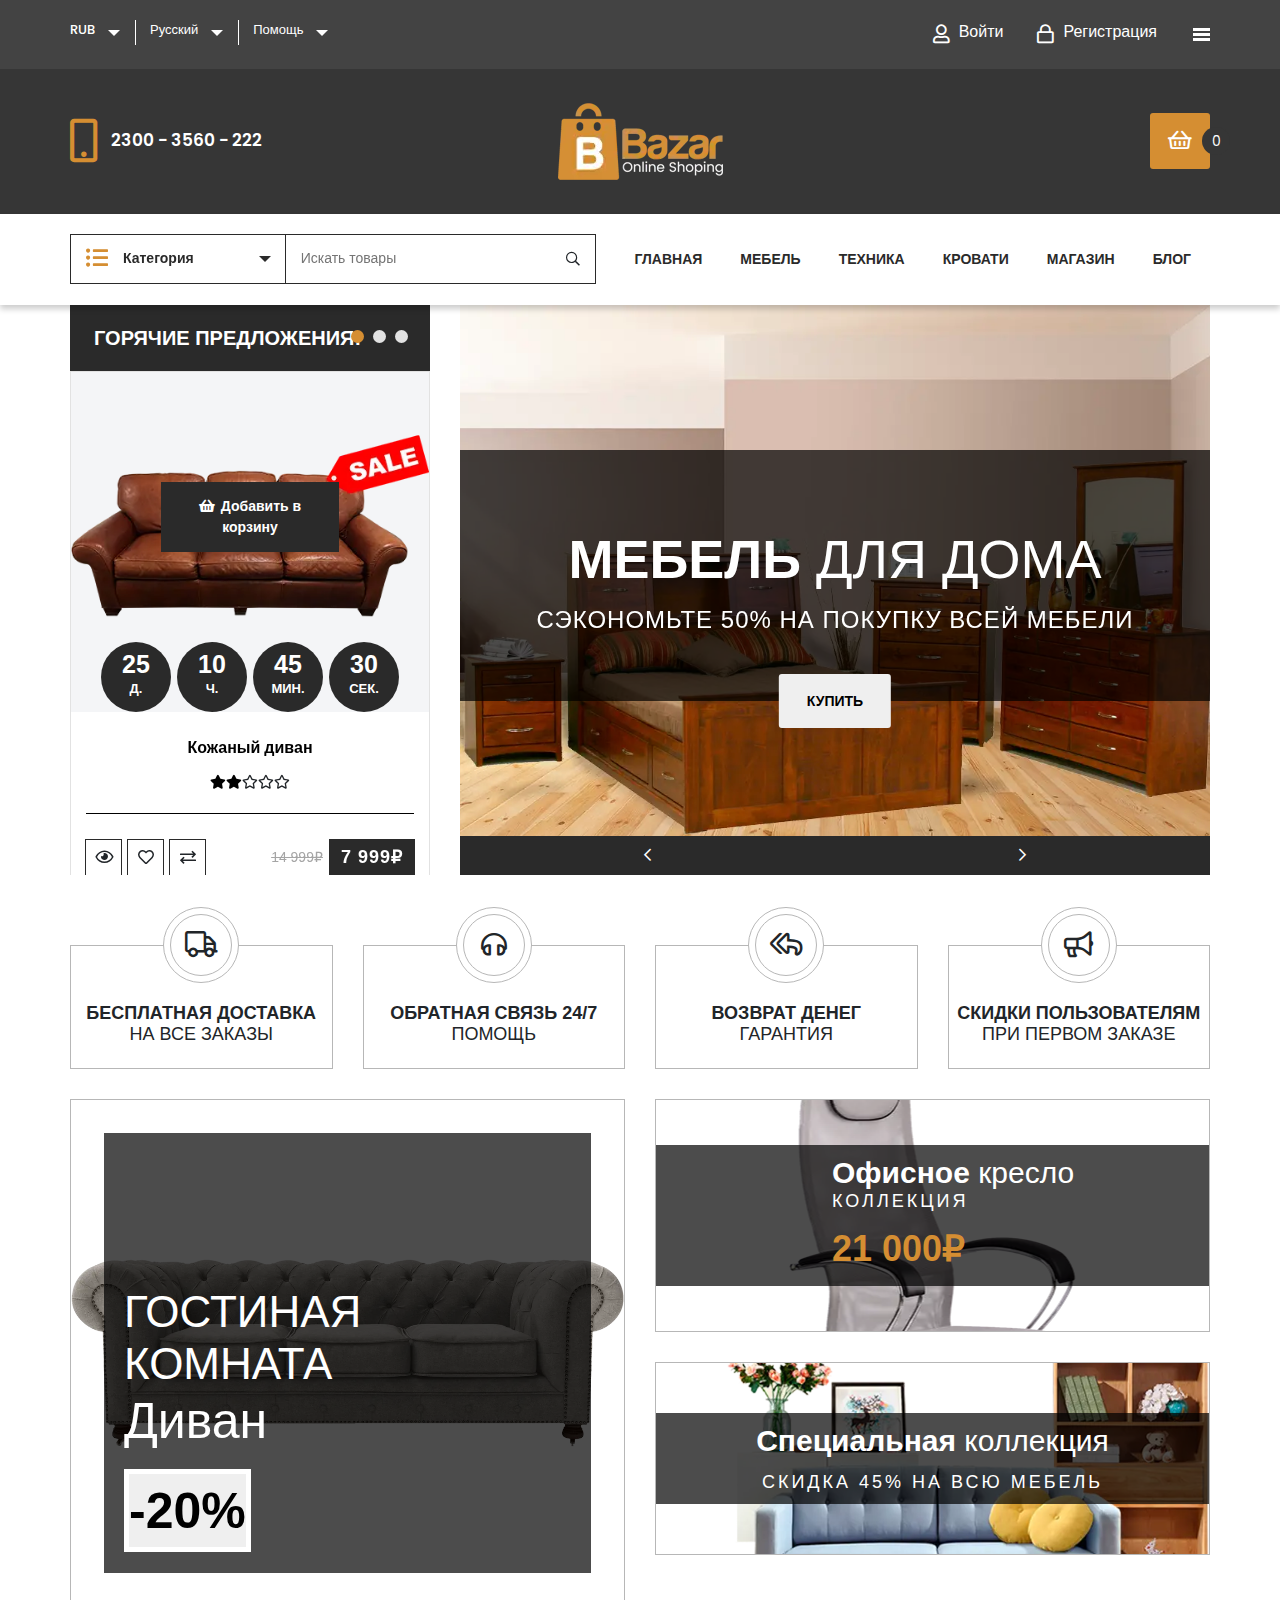
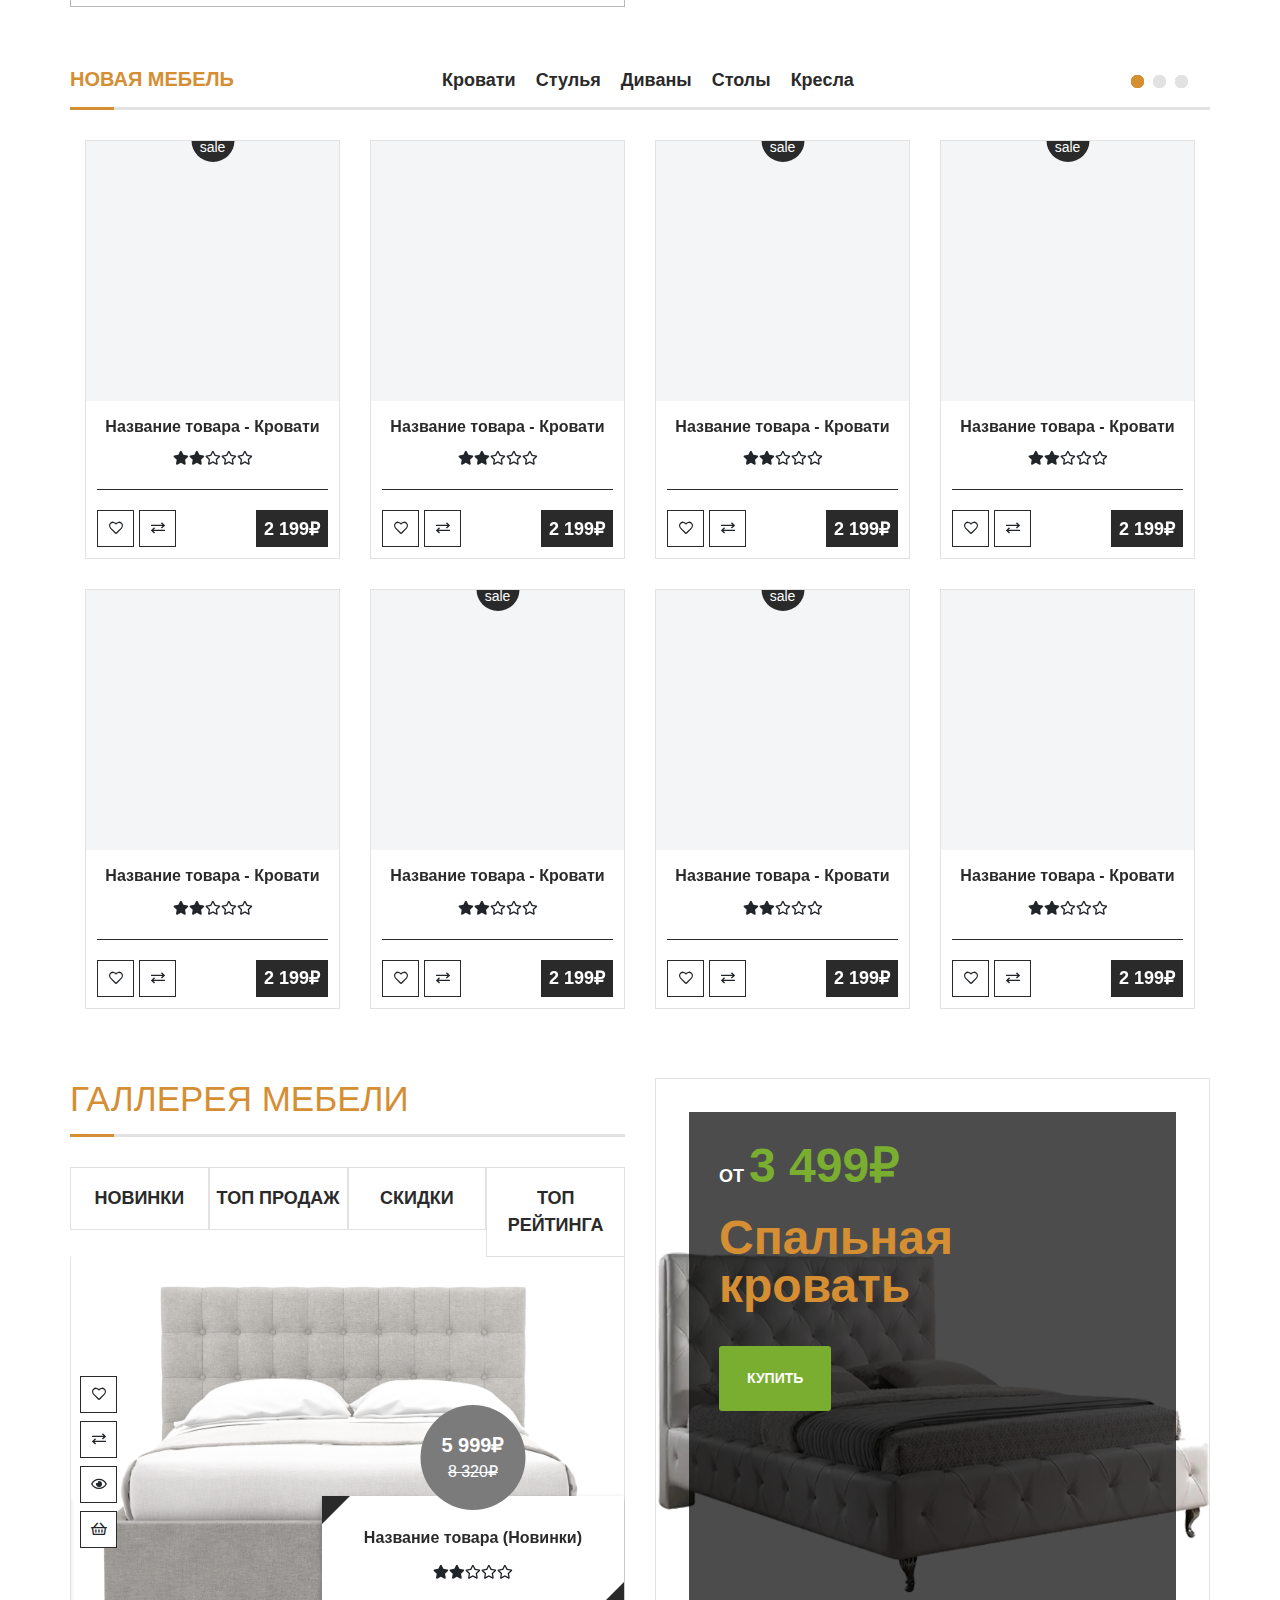
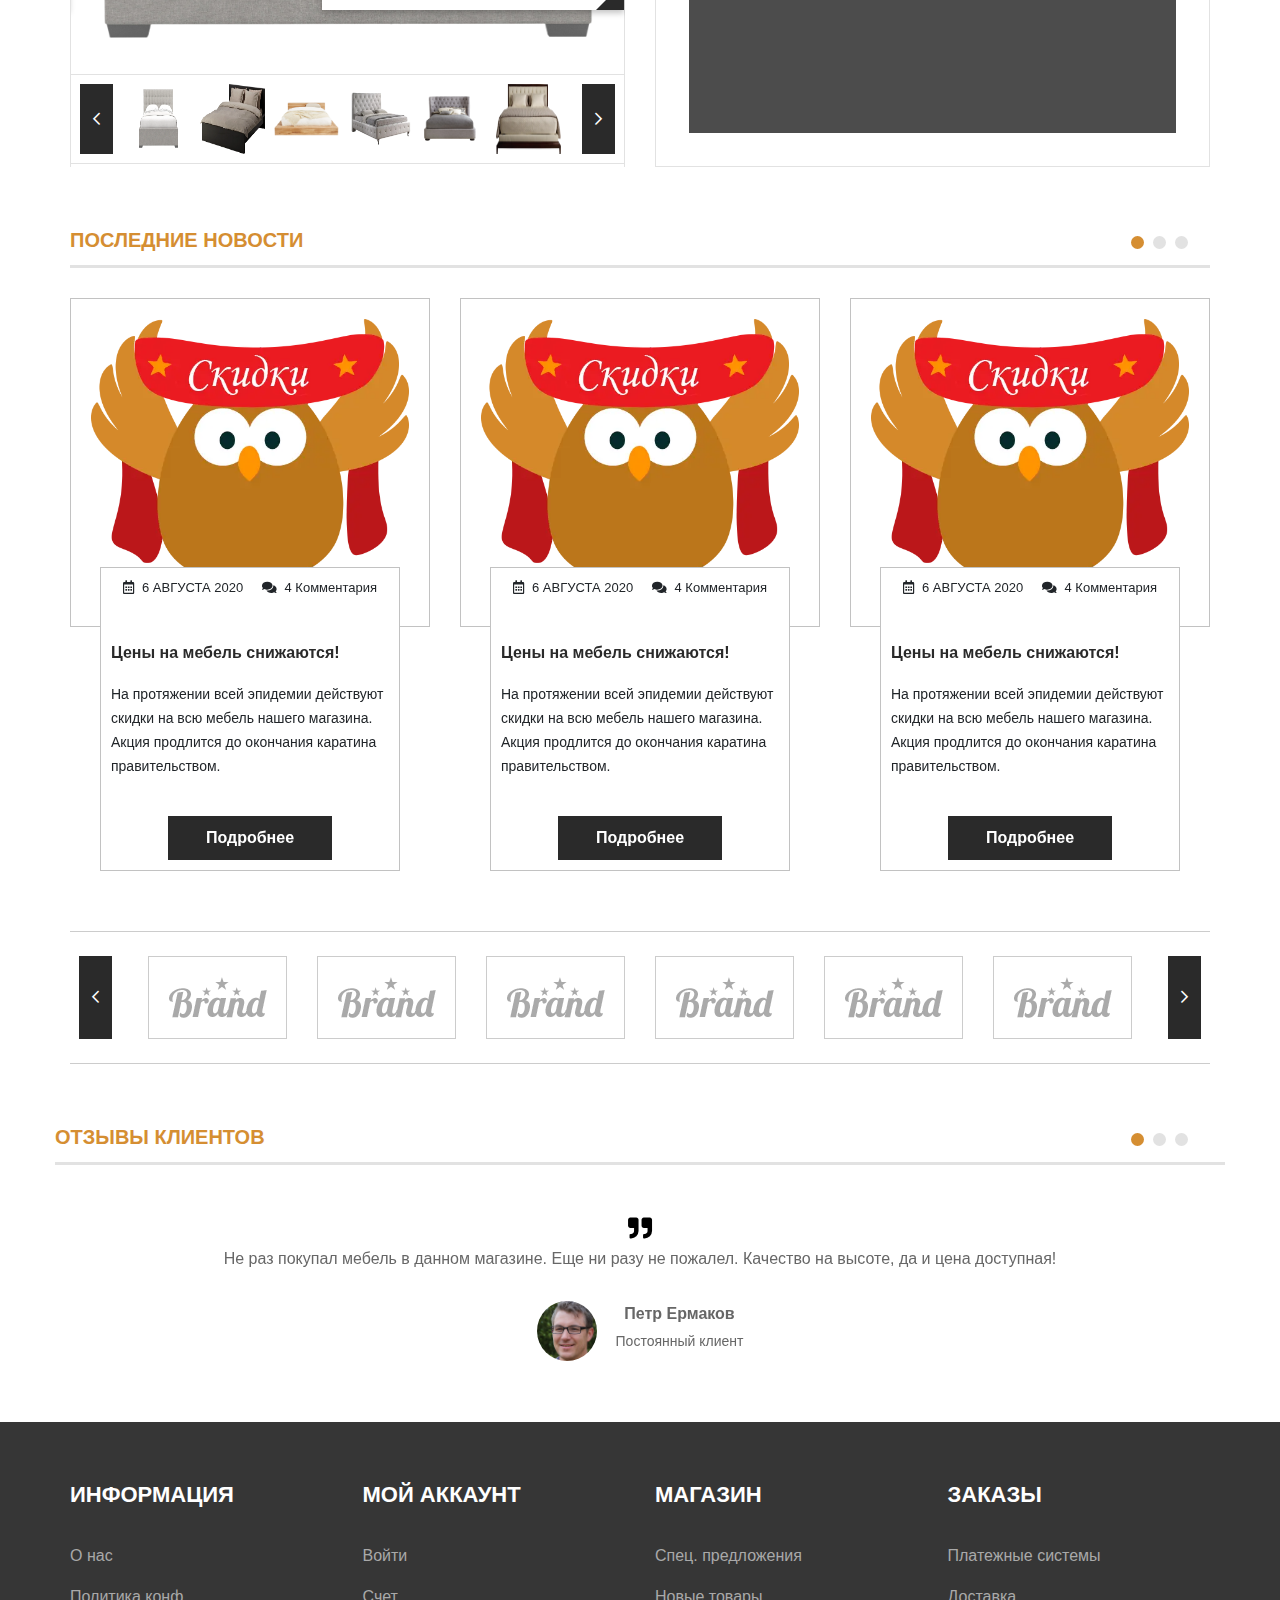
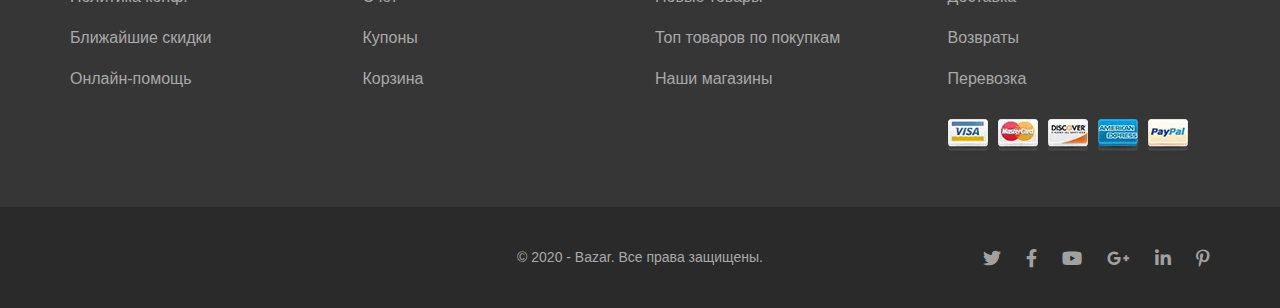
==== index.html @ 74973e61 "Add files via upload" ====
<!DOCTYPE html><html lang="en"><head>	<meta charset="UTF-8">	<meta name="viewport" content="width=device-width, initial-scale=1.0">	<link rel="stylesheet" href="css/style.min.css">	<link href="https://fonts.googleapis.com/css2?family=Poppins:ital,wght@0,300;1,400;1,600&display=swap"		rel="stylesheet">	<link rel="stylesheet" href="https://maxcdn.bootstrapcdn.com/bootstrap/4.0.0/css/bootstrap.min.css"		integrity="sha384-Gn5384xqQ1aoWXA+058RXPxPg6fy4IWvTNh0E263XmFcJlSAwiGgFAW/dAiS6JXm" crossorigin="anonymous">	<title>Bazar</title></head><body>	<header class="header">	<div class="header-top">		<div class="container">			<div class="row">				<div class="col-12 col-md-6 header-top__vidgets">					<div class="header-top__value">						<div class="select">							<div class="select__header">								<span class="select__current">RUB</span>								<span class="select__icon"></span>							</div>							<div class="select__body">								<div class="select__item">RUB</div>								<div class="select__item">USD</div>								<div class="select__item">EUR</div>							</div>						</div>					</div>					<div class="header-top__lang">						<div class="select">							<div class="select__header">								<span class="select__current">Русский</span>								<span class="select__icon"></span>							</div>							<div class="select__body">								<div class="select__item">Русский</div>								<div class="select__item">English</div>							</div>						</div>					</div>					<div class="header-top__help">						<div class="select">							<div class="select__header">								<span class="select__current">Помощь</span>								<span class="select__icon"></span>							</div>							<div class="select__body">								<div class="select__item">Help</div>								<div class="select__item">FAQ</div>							</div>						</div>					</div>				</div>				<div class="col-12 col-md-6 header-top__user">					<div class="header-top__login"><span></span>						<p>Войти</p>					</div>					<div class="header-top__register"><span></span>						<p>Регистрация</p>					</div>					<div class="header-top__burger">						<span></span>					</div>				</div>			</div>		</div>	</div>	<div class="header-main-info">		<div class="container">			<div class="row">				<div class="col-8 col-sm-4 order-2 order-sm-1 header-main-info__phone">					<div class="header-main-info__phone-item">						<span></span>						<p>2300 - 3560 - 222</p>					</div>				</div>				<div class="col-12 col-sm-4 order-1 order-sm-2 header-main-info__logo">					<div class="header-main-info__logo-item">						<a href=""><picture><source srcset="img/logo.webp" type="image/webp"><img src="img/logo.png" alt=""></picture></a>					</div>				</div>				<div class="col-4 col-sm-4 order-3 order-sm-3 header-main-info__purchase">					<div class="header-main-info__purchase-item">						<p></p>					</div>				</div>			</div>		</div>	</div>	<div class="header-menu">		<div class="container">			<div class="row">				<div class="col-12 col-sm-6 header-menu__category">					<div class="header-menu__select select">						<div class="select__header">							<span class="select__icon"></span>							<p class="select__current">Категория</p>						</div>						<div class="select__body">							<div class="select__item">Одежда</div>							<div class="select__item">Мебель</div>							<div class="select__item">Техника</div>						</div>					</div>					<div class="search">						<input type="search" name="search" placeholder="Искать товары">						<span></span>					</div>				</div>				<div class="col-12 col-sm-6 header-menu__navbar">					<nav>						<ul>							<li><a href="index.html">Главная</a></li>							<li><a href="#">Мебель</a></li>							<li><a href="#">Техника</a></li>							<li><a href="#">Кровати</a></li>							<li><a href="shop.html">Магазин</a></li>							<li><a href="#">Блог</a></li>						</ul>					</nav>					<div class="burger">						<span></span>					</div>				</div>			</div>		</div>	</div></header>	<section class="sales">		<div class="container">			<div class="row">				<div class="col-12 col-md-4 sales__deal">					<div class="sales__deal-content content">						<div class="content__title">							<p>Горячие предложения!</p>						</div>						<div class="sliders">							<div class="slider__item">								<div class="content__intro">									<div class="content__intro-top">										<div class="content__intro-item">											<picture><source srcset="img/sofa.webp" type="image/webp"><img src="img/sofa.png" alt=""></picture>											<button><span></span>Добавить в корзину</button>										</div>										<div class="content__intro-time time">											<div class="time__item">												<p>25</p>												<p>д.</p>											</div>											<div class="time__item">												<p>10</p>												<p>ч.</p>											</div>											<div class="time__item">												<p>45</p>												<p>мин.</p>											</div>											<div class="time__item">												<p>30</p>												<p>сек.</p>											</div>										</div>									</div>									<div class="content__intro-bottom">										<h1>Кожаный диван</h1>										<div class="content__intro-rate rate">											<span class="rate__row">												<span class="rate__const"></span>												<span class="rate__third"></span>												<span class="rate__fourth"></span>												<span class="rate__fifth"></span>											</span>										</div>										<div class="row ">											<div class="row__icons">												<div class="row__item">													<p></p>												</div>												<div class="row__item">													<p></p>												</div>												<div class="row__item">													<p></p>												</div>											</div>											<div class="price">												<div class="price__last">													<p><s>14 999₽</s></p>												</div>												<div class="price__current">													<p>7 999₽</p>												</div>											</div>										</div>									</div>								</div>							</div>							<div class="slider__item">								<div class="content__intro">									<div class="content__intro-top">										<div class="content__intro-item">											<picture><source srcset="img/sofab.webp" type="image/webp"><img src="img/sofab.png" alt=""></picture>											<button><span></span>Добавить в корзину</button>										</div>										<div class="content__intro-time time">											<div class="time__item">												<p>21</p>												<p>д.</p>											</div>											<div class="time__item">												<p>12</p>												<p>ч.</p>											</div>											<div class="time__item">												<p>45</p>												<p>мин.</p>											</div>											<div class="time__item">												<p>30</p>												<p>сек.</p>											</div>										</div>									</div>									<div class="content__intro-bottom">										<h1>Кожаный диван</h1>										<div class="content__intro-rate rate">											<span class="rate__row">												<span class="rate__const"></span>												<span class="rate__third"></span>												<span class="rate__fourth"></span>												<span class="rate__fifth"></span>											</span>										</div>										<div class="row ">											<div class="row__icons">												<div class="row__item">													<p></p>												</div>												<div class="row__item">													<p></p>												</div>												<div class="row__item">													<p></p>												</div>											</div>											<div class="price">												<div class="price__last">													<p><s>14 999₽</s></p>												</div>												<div class="price__current">													<p>9 999₽</p>												</div>											</div>										</div>									</div>								</div>							</div>							<div class="slider__item">								<div class="content__intro">									<div class="content__intro-top">										<div class="content__intro-item">											<picture><source srcset="img/sofao.webp" type="image/webp"><img src="img/sofao.png" alt=""></picture>											<button><span></span>Добавить в корзину</button>										</div>										<div class="content__intro-time time">											<div class="time__item">												<p>15</p>												<p>д.</p>											</div>											<div class="time__item">												<p>33</p>												<p>ч.</p>											</div>											<div class="time__item">												<p>21</p>												<p>мин.</p>											</div>											<div class="time__item">												<p>21</p>												<p>сек.</p>											</div>										</div>									</div>									<div class="content__intro-bottom">										<h1>Кожаный диван</h1>										<div class="content__intro-rate rate">											<span class="rate__row">												<span class="rate__const"></span>												<span class="rate__third"></span>												<span class="rate__fourth"></span>												<span class="rate__fifth"></span>											</span>										</div>										<div class="row ">											<div class="row__icons">												<div class="row__item">													<p></p>												</div>												<div class="row__item">													<p></p>												</div>												<div class="row__item">													<p></p>												</div>											</div>											<div class="price">												<div class="price__last">													<p><s>14 999₽</s></p>												</div>												<div class="price__current">													<p>8 999₽</p>												</div>											</div>										</div>									</div>								</div>							</div>						</div>					</div>				</div>				<div class="col-12 col-md-8">					<div class="sales__slider">						<div class="sales__hot furniture">							<div class="sales__hot-content content">								<div class="content__item">									<h1 class="content__item-title"><span>Мебель</span> для дома</h1>									<h2 class="content__item-subtitle">Сэкономьте 50% на покупку всей мебели</h2>									<button>Купить</button>								</div>							</div>						</div>						<div class="sales__hot technics">							<div class="sales__hot-content content">								<div class="content__item">									<h1 class="content__item-title"><span>Техника</span> для дома</h1>									<h2 class="content__item-subtitle">Сэкономьте 20% на покупку всей техники</h2>									<button>Купить</button>								</div>							</div>						</div>						<div class="sales__hot decoration">							<div class="sales__hot-content content">								<div class="content__item">									<h1 class="content__item-title"><span>Декорации</span> для дома</h1>									<h2 class="content__item-subtitle">Сэкономьте 40% на покупку всей декораций</h2>									<button>Купить</button>								</div>							</div>						</div>					</div>				</div>			</div>		</div>	</section>	<section class="testimonials">		<div class="container">			<div class="row">				<div class="col-12 col-md-6 col-lg-3">					<div class="testimonials__item">						<div class="testimonials__item-icon icon">							<span></span>						</div>						<div class="testimonials__item-title">							<h1 class="main">Бесплатная доставка</h1>							<h2 class="subtitle">На все заказы</h2>						</div>					</div>				</div>				<div class="col-12 col-md-6 col-lg-3">					<div class="testimonials__item">						<div class="testimonials__item-icon">							<span></span>						</div>						<div class="testimonials__item-title">							<h1 class="main">Обратная связь 24/7</h1>							<h2 class="subtitle">Помощь</h2>						</div>					</div>				</div>				<div class="col-12 col-md-6 col-lg-3">					<div class="testimonials__item">						<div class="testimonials__item-icon">							<span></span>						</div>						<div class="testimonials__item-title">							<h1 class="main">Возврат денег</h1>							<h2 class="subtitle">Гарантия</h2>						</div>					</div>				</div>				<div class="col-12 col-md-6 col-lg-3">					<div class="testimonials__item">						<div class="testimonials__item-icon">							<span></span>						</div>						<div class="testimonials__item-title">							<h1 class="main">Скидки пользователям</h1>							<h2 class="subtitle">При первом заказе</h2>						</div>					</div>				</div>			</div>		</div>	</section>	<section class="product">		<div class="container">			<div class="row">				<div class="col-12 col-md-6">					<div class="product__main">						<picture><source srcset="img/sofa2.webp" type="image/webp"><img src="img/sofa2.png" alt=""></picture>						<div class="product__main-item">							<h1>Гостиная комната</h1>							<h2>Диван</h2>							<button>-20%</button>						</div>					</div>				</div>				<div class="col-12 col-md-6">					<div class="product__secondary">						<div class="product__secondary-item item">							<div class="item__top">								<picture><source srcset="img/officechair.webp" type="image/webp"><img src="img/officechair.png" alt=""></picture>								<div class="item__top-content">									<h1><span>Офисное</span> кресло</h1>									<h2>Коллекция</h2>									<p>21 000₽</p>								</div>							</div>							<div class="item__bottom">								<picture><source srcset="img/cupboard.webp" type="image/webp"><img src="img/cupboard.png" alt=""></picture>								<div class="item__bottom-content">									<h1><span>Специальная</span> коллекция</h1>									<h2>Скидка 45% на всю мебель</h2>								</div>							</div>						</div>					</div>				</div>			</div>		</div>	</section>	<section class="shop">		<div class="container">			<div class="shop__title">				<h1>Новая мебель</h1>				<nav class="shop__title-nav">					<ul>						<li><a id="beds" href="#">Кровати</a></li>						<li><a id="chairs" href="#">Стулья</a></li>						<li><a id="sofa" href="#">Диваны</a></li>						<li><a id="table" href="#">Столы</a></li>						<li><a id="armchairs" href="#">Кресла</a></li>					</ul>				</nav>			</div>			<div class="shop__slider beds">				<div class="shop__content">					<div class="row">						<div class="col-12 col-md-4 col-lg-3">							<div class="shop__content-item item">								<div class="item__preview">									<div class="item__preview-sale">										<p>sale</p>									</div>									<button>Быстр. осмотр</button>									<button><span></span>Доб. в корзину</button>								</div>								<div class="item__description">									<h1>Название товара - Кровати</h1>									<div class="item__description-rate">										<span></span>										<span></span>									</div>									<div class="row">										<div class="item__description-vidgets">											<span></span>											<span></span>										</div>										<button class="item__description-price">2 199₽</button>									</div>								</div>							</div>						</div>						<div class="col-12 col-md-4 col-lg-3">							<div class="shop__content-item item">								<div class="item__preview">									<button>Быстр. осмотр</button>									<button><span></span>Доб. в корзину</button>								</div>								<div class="item__description">									<h1>Название товара - Кровати</h1>									<div class="item__description-rate">										<span></span>										<span></span>									</div>									<div class="row">										<div class="item__description-vidgets">											<span></span>											<span></span>										</div>										<button class="item__description-price">2 199₽</button>									</div>								</div>							</div>						</div>						<div class="col-12 col-md-4 col-lg-3">							<div class="shop__content-item item">								<div class="item__preview">									<div class="item__preview-sale">										<p>sale</p>									</div>									<button>Быстр. осмотр</button>									<button><span></span>Доб. в корзину</button>								</div>								<div class="item__description">									<h1>Название товара - Кровати</h1>									<div class="item__description-rate">										<span></span>										<span></span>									</div>									<div class="row">										<div class="item__description-vidgets">											<span></span>											<span></span>										</div>										<button class="item__description-price">2 199₽</button>									</div>								</div>							</div>						</div>						<div class="col-12 col-md-4 col-lg-3">							<div class="shop__content-item item">								<div class="item__preview">									<div class="item__preview-sale">										<p>sale</p>									</div>									<button>Быстр. осмотр</button>									<button><span></span>Доб. в корзину</button>								</div>								<div class="item__description">									<h1>Название товара - Кровати</h1>									<div class="item__description-rate">										<span></span>										<span></span>									</div>									<div class="row">										<div class="item__description-vidgets">											<span></span>											<span></span>										</div>										<button class="item__description-price">2 199₽</button>									</div>								</div>							</div>						</div>					</div>					<div class="row">						<div class="col-12 col-md-4 col-lg-3">							<div class="shop__content-item item">								<div class="item__preview">									<button>Быстр. осмотр</button>									<button><span></span>Доб. в корзину</button>								</div>								<div class="item__description">									<h1>Название товара - Кровати</h1>									<div class="item__description-rate">										<span></span>										<span></span>									</div>									<div class="row">										<div class="item__description-vidgets">											<span></span>											<span></span>										</div>										<button class="item__description-price">2 199₽</button>									</div>								</div>							</div>						</div>						<div class="col-12 col-md-4 col-lg-3">							<div class="shop__content-item item">								<div class="item__preview">									<div class="item__preview-sale">										<p>sale</p>									</div>									<button>Быстр. осмотр</button>									<button><span></span>Доб. в корзину</button>								</div>								<div class="item__description">									<h1>Название товара - Кровати</h1>									<div class="item__description-rate">										<span></span>										<span></span>									</div>									<div class="row">										<div class="item__description-vidgets">											<span></span>											<span></span>										</div>										<button class="item__description-price">2 199₽</button>									</div>								</div>							</div>						</div>						<div class="col-12 col-md-4 col-lg-3">							<div class="shop__content-item item">								<div class="item__preview">									<div class="item__preview-sale">										<p>sale</p>									</div>									<button>Быстр. осмотр</button>									<button><span></span>Доб. в корзину</button>								</div>								<div class="item__description">									<h1>Название товара - Кровати</h1>									<div class="item__description-rate">										<span></span>										<span></span>									</div>									<div class="row">										<div class="item__description-vidgets">											<span></span>											<span></span>										</div>										<button class="item__description-price">2 199₽</button>									</div>								</div>							</div>						</div>						<div class="col-12 col-md-4 col-lg-3">							<div class="shop__content-item item">								<div class="item__preview">									<button>Быстр. осмотр</button>									<button><span></span>Доб. в корзину</button>								</div>								<div class="item__description">									<h1>Название товара - Кровати</h1>									<div class="item__description-rate">										<span></span>										<span></span>									</div>									<div class="row">										<div class="item__description-vidgets">											<span></span>											<span></span>										</div>										<button class="item__description-price">2 199₽</button>									</div>								</div>							</div>						</div>					</div>				</div>				<div class="shop__content">					<div class="row">						<div class="col-12 col-md-4 col-lg-3">							<div class="shop__content-item item">								<div class="item__preview">									<div class="item__preview-sale">										<p>sale</p>									</div>									<button>Быстр. осмотр</button>									<button><span></span>Доб. в корзину</button>								</div>								<div class="item__description">									<h1>Название товара - Кровати</h1>									<div class="item__description-rate">										<span></span>										<span></span>									</div>									<div class="row">										<div class="item__description-vidgets">											<span></span>											<span></span>										</div>										<button class="item__description-price">2 199₽</button>									</div>								</div>							</div>						</div>						<div class="col-12 col-md-4 col-lg-3">							<div class="shop__content-item item">								<div class="item__preview">									<button>Быстр. осмотр</button>									<button><span></span>Доб. в корзину</button>								</div>								<div class="item__description">									<h1>Название товара - Кровати</h1>									<div class="item__description-rate">										<span></span>										<span></span>									</div>									<div class="row">										<div class="item__description-vidgets">											<span></span>											<span></span>										</div>										<button class="item__description-price">2 199₽</button>									</div>								</div>							</div>						</div>						<div class="col-12 col-md-4 col-lg-3">							<div class="shop__content-item item">								<div class="item__preview">									<div class="item__preview-sale">										<p>sale</p>									</div>									<button>Быстр. осмотр</button>									<button><span></span>Доб. в корзину</button>								</div>								<div class="item__description">									<h1>Название товара - Кровати</h1>									<div class="item__description-rate">										<span></span>										<span></span>									</div>									<div class="row">										<div class="item__description-vidgets">											<span></span>											<span></span>										</div>										<button class="item__description-price">2 199₽</button>									</div>								</div>							</div>						</div>						<div class="col-12 col-md-4 col-lg-3">							<div class="shop__content-item item">								<div class="item__preview">									<div class="item__preview-sale">										<p>sale</p>									</div>									<button>Быстр. осмотр</button>									<button><span></span>Доб. в корзину</button>								</div>								<div class="item__description">									<h1>Название товара - Кровати</h1>									<div class="item__description-rate">										<span></span>										<span></span>									</div>									<div class="row">										<div class="item__description-vidgets">											<span></span>											<span></span>										</div>										<button class="item__description-price">2 199₽</button>									</div>								</div>							</div>						</div>					</div>					<div class="row">						<div class="col-12 col-md-4 col-lg-3">							<div class="shop__content-item item">								<div class="item__preview">									<button>Быстр. осмотр</button>									<button><span></span>Доб. в корзину</button>								</div>								<div class="item__description">									<h1>Название товара - Кровати</h1>									<div class="item__description-rate">										<span></span>										<span></span>									</div>									<div class="row">										<div class="item__description-vidgets">											<span></span>											<span></span>										</div>										<button class="item__description-price">2 199₽</button>									</div>								</div>							</div>						</div>						<div class="col-12 col-md-4 col-lg-3">							<div class="shop__content-item item">								<div class="item__preview">									<div class="item__preview-sale">										<p>sale</p>									</div>									<button>Быстр. осмотр</button>									<button><span></span>Доб. в корзину</button>								</div>								<div class="item__description">									<h1>Название товара - Кровати</h1>									<div class="item__description-rate">										<span></span>										<span></span>									</div>									<div class="row">										<div class="item__description-vidgets">											<span></span>											<span></span>										</div>										<button class="item__description-price">2 199₽</button>									</div>								</div>							</div>						</div>						<div class="col-12 col-md-4 col-lg-3">							<div class="shop__content-item item">								<div class="item__preview">									<div class="item__preview-sale">										<p>sale</p>									</div>									<button>Быстр. осмотр</button>									<button><span></span>Доб. в корзину</button>								</div>								<div class="item__description">									<h1>Название товара - Кровати</h1>									<div class="item__description-rate">										<span></span>										<span></span>									</div>									<div class="row">										<div class="item__description-vidgets">											<span></span>											<span></span>										</div>										<button class="item__description-price">2 199₽</button>									</div>								</div>							</div>						</div>						<div class="col-12 col-md-4 col-lg-3">							<div class="shop__content-item item">								<div class="item__preview">									<button>Быстр. осмотр</button>									<button><span></span>Доб. в корзину</button>								</div>								<div class="item__description">									<h1>Название товара - Кровати</h1>									<div class="item__description-rate">										<span></span>										<span></span>									</div>									<div class="row">										<div class="item__description-vidgets">											<span></span>											<span></span>										</div>										<button class="item__description-price">2 199₽</button>									</div>								</div>							</div>						</div>					</div>				</div>				<div class="shop__content">					<div class="row">						<div class="col-12 col-md-4 col-lg-3">							<div class="shop__content-item item">								<div class="item__preview">									<div class="item__preview-sale">										<p>sale</p>									</div>									<button>Быстр. осмотр</button>									<button><span></span>Доб. в корзину</button>								</div>								<div class="item__description">									<h1>Название товара - Кровати</h1>									<div class="item__description-rate">										<span></span>										<span></span>									</div>									<div class="row">										<div class="item__description-vidgets">											<span></span>											<span></span>										</div>										<button class="item__description-price">2 199₽</button>									</div>								</div>							</div>						</div>						<div class="col-12 col-md-4 col-lg-3">							<div class="shop__content-item item">								<div class="item__preview">									<button>Быстр. осмотр</button>									<button><span></span>Доб. в корзину</button>								</div>								<div class="item__description">									<h1>Название товара - Кровати</h1>									<div class="item__description-rate">										<span></span>										<span></span>									</div>									<div class="row">										<div class="item__description-vidgets">											<span></span>											<span></span>										</div>										<button class="item__description-price">2 199₽</button>									</div>								</div>							</div>						</div>						<div class="col-12 col-md-4 col-lg-3">							<div class="shop__content-item item">								<div class="item__preview">									<div class="item__preview-sale">										<p>sale</p>									</div>									<button>Быстр. осмотр</button>									<button><span></span>Доб. в корзину</button>								</div>								<div class="item__description">									<h1>Название товара - Кровати</h1>									<div class="item__description-rate">										<span></span>										<span></span>									</div>									<div class="row">										<div class="item__description-vidgets">											<span></span>											<span></span>										</div>										<button class="item__description-price">2 199₽</button>									</div>								</div>							</div>						</div>						<div class="col-12 col-md-4 col-lg-3">							<div class="shop__content-item item">								<div class="item__preview">									<div class="item__preview-sale">										<p>sale</p>									</div>									<button>Быстр. осмотр</button>									<button><span></span>Доб. в корзину</button>								</div>								<div class="item__description">									<h1>Название товара - Кровати</h1>									<div class="item__description-rate">										<span></span>										<span></span>									</div>									<div class="row">										<div class="item__description-vidgets">											<span></span>											<span></span>										</div>										<button class="item__description-price">2 199₽</button>									</div>								</div>							</div>						</div>					</div>					<div class="row">						<div class="col-12 col-md-4 col-lg-3">							<div class="shop__content-item item">								<div class="item__preview">									<button>Быстр. осмотр</button>									<button><span></span>Доб. в корзину</button>								</div>								<div class="item__description">									<h1>Название товара - Кровати</h1>									<div class="item__description-rate">										<span></span>										<span></span>									</div>									<div class="row">										<div class="item__description-vidgets">											<span></span>											<span></span>										</div>										<button class="item__description-price">2 199₽</button>									</div>								</div>							</div>						</div>						<div class="col-12 col-md-4 col-lg-3">							<div class="shop__content-item item">								<div class="item__preview">									<div class="item__preview-sale">										<p>sale</p>									</div>									<button>Быстр. осмотр</button>									<button><span></span>Доб. в корзину</button>								</div>								<div class="item__description">									<h1>Название товара - Кровати</h1>									<div class="item__description-rate">										<span></span>										<span></span>									</div>									<div class="row">										<div class="item__description-vidgets">											<span></span>											<span></span>										</div>										<button class="item__description-price">2 199₽</button>									</div>								</div>							</div>						</div>						<div class="col-12 col-md-4 col-lg-3">							<div class="shop__content-item item">								<div class="item__preview">									<div class="item__preview-sale">										<p>sale</p>									</div>									<button>Быстр. осмотр</button>									<button><span></span>Доб. в корзину</button>								</div>								<div class="item__description">									<h1>Название товара - Кровати</h1>									<div class="item__description-rate">										<span></span>										<span></span>									</div>									<div class="row">										<div class="item__description-vidgets">											<span></span>											<span></span>										</div>										<button class="item__description-price">2 199₽</button>									</div>								</div>							</div>						</div>						<div class="col-12 col-md-4 col-lg-3">							<div class="shop__content-item item">								<div class="item__preview">									<button>Быстр. осмотр</button>									<button><span></span>Доб. в корзину</button>								</div>								<div class="item__description">									<h1>Название товара - Кровати</h1>									<div class="item__description-rate">										<span></span>										<span></span>									</div>									<div class="row">										<div class="item__description-vidgets">											<span></span>											<span></span>										</div>										<button class="item__description-price">2 199₽</button>									</div>								</div>							</div>						</div>					</div>				</div>			</div>			<div class="shop__slider chairs">				<div class="shop__content">					<div class="row">						<div class="col-12 col-md-4 col-lg-3">							<div class="shop__content-item item">								<div class="item__preview">									<div class="item__preview-sale">										<p>sale</p>									</div>									<button>Быстр. осмотр</button>									<button><span></span>Доб. в корзину</button>								</div>								<div class="item__description">									<h1>Название товара - Стулья</h1>									<div class="item__description-rate">										<span></span>										<span></span>									</div>									<div class="row">										<div class="item__description-vidgets">											<span></span>											<span></span>										</div>										<button class="item__description-price">2 199₽</button>									</div>								</div>							</div>						</div>						<div class="col-12 col-md-4 col-lg-3">							<div class="shop__content-item item">								<div class="item__preview">									<button>Быстр. осмотр</button>									<button><span></span>Доб. в корзину</button>								</div>								<div class="item__description">									<h1>Название товара - Стулья</h1>									<div class="item__description-rate">										<span></span>										<span></span>									</div>									<div class="row">										<div class="item__description-vidgets">											<span></span>											<span></span>										</div>										<button class="item__description-price">2 199₽</button>									</div>								</div>							</div>						</div>						<div class="col-12 col-md-4 col-lg-3">							<div class="shop__content-item item">								<div class="item__preview">									<div class="item__preview-sale">										<p>sale</p>									</div>									<button>Быстр. осмотр</button>									<button><span></span>Доб. в корзину</button>								</div>								<div class="item__description">									<h1>Название товара - Стулья</h1>									<div class="item__description-rate">										<span></span>										<span></span>									</div>									<div class="row">										<div class="item__description-vidgets">											<span></span>											<span></span>										</div>										<button class="item__description-price">2 199₽</button>									</div>								</div>							</div>						</div>						<div class="col-12 col-md-4 col-lg-3">							<div class="shop__content-item item">								<div class="item__preview">									<div class="item__preview-sale">										<p>sale</p>									</div>									<button>Быстр. осмотр</button>									<button><span></span>Доб. в корзину</button>								</div>								<div class="item__description">									<h1>Название товара - Стулья</h1>									<div class="item__description-rate">										<span></span>										<span></span>									</div>									<div class="row">										<div class="item__description-vidgets">											<span></span>											<span></span>										</div>										<button class="item__description-price">2 199₽</button>									</div>								</div>							</div>						</div>					</div>					<div class="row">						<div class="col-12 col-md-4 col-lg-3">							<div class="shop__content-item item">								<div class="item__preview">									<button>Быстр. осмотр</button>									<button><span></span>Доб. в корзину</button>								</div>								<div class="item__description">									<h1>Название товара - Стулья</h1>									<div class="item__description-rate">										<span></span>										<span></span>									</div>									<div class="row">										<div class="item__description-vidgets">											<span></span>											<span></span>										</div>										<button class="item__description-price">2 199₽</button>									</div>								</div>							</div>						</div>						<div class="col-12 col-md-4 col-lg-3">							<div class="shop__content-item item">								<div class="item__preview">									<div class="item__preview-sale">										<p>sale</p>									</div>									<button>Быстр. осмотр</button>									<button><span></span>Доб. в корзину</button>								</div>								<div class="item__description">									<h1>Название товара - Стулья</h1>									<div class="item__description-rate">										<span></span>										<span></span>									</div>									<div class="row">										<div class="item__description-vidgets">											<span></span>											<span></span>										</div>										<button class="item__description-price">2 199₽</button>									</div>								</div>							</div>						</div>						<div class="col-12 col-md-4 col-lg-3">							<div class="shop__content-item item">								<div class="item__preview">									<div class="item__preview-sale">										<p>sale</p>									</div>									<button>Быстр. осмотр</button>									<button><span></span>Доб. в корзину</button>								</div>								<div class="item__description">									<h1>Название товара - Стулья</h1>									<div class="item__description-rate">										<span></span>										<span></span>									</div>									<div class="row">										<div class="item__description-vidgets">											<span></span>											<span></span>										</div>										<button class="item__description-price">2 199₽</button>									</div>								</div>							</div>						</div>						<div class="col-12 col-md-4 col-lg-3">							<div class="shop__content-item item">								<div class="item__preview">									<button>Быстр. осмотр</button>									<button><span></span>Доб. в корзину</button>								</div>								<div class="item__description">									<h1>Название товара - Стулья</h1>									<div class="item__description-rate">										<span></span>										<span></span>									</div>									<div class="row">										<div class="item__description-vidgets">											<span></span>											<span></span>										</div>										<button class="item__description-price">2 199₽</button>									</div>								</div>							</div>						</div>					</div>				</div>				<div class="shop__content">					<div class="row">						<div class="col-12 col-md-4 col-lg-3">							<div class="shop__content-item item">								<div class="item__preview">									<div class="item__preview-sale">										<p>sale</p>									</div>									<button>Быстр. осмотр</button>									<button><span></span>Доб. в корзину</button>								</div>								<div class="item__description">									<h1>Название товара - Стулья</h1>									<div class="item__description-rate">										<span></span>										<span></span>									</div>									<div class="row">										<div class="item__description-vidgets">											<span></span>											<span></span>										</div>										<button class="item__description-price">2 199₽</button>									</div>								</div>							</div>						</div>						<div class="col-12 col-md-4 col-lg-3">							<div class="shop__content-item item">								<div class="item__preview">									<button>Быстр. осмотр</button>									<button><span></span>Доб. в корзину</button>								</div>								<div class="item__description">									<h1>Название товара - Стулья</h1>									<div class="item__description-rate">										<span></span>										<span></span>									</div>									<div class="row">										<div class="item__description-vidgets">											<span></span>											<span></span>										</div>										<button class="item__description-price">2 199₽</button>									</div>								</div>							</div>						</div>						<div class="col-12 col-md-4 col-lg-3">							<div class="shop__content-item item">								<div class="item__preview">									<div class="item__preview-sale">										<p>sale</p>									</div>									<button>Быстр. осмотр</button>									<button><span></span>Доб. в корзину</button>								</div>								<div class="item__description">									<h1>Название товара - Стулья</h1>									<div class="item__description-rate">										<span></span>										<span></span>									</div>									<div class="row">										<div class="item__description-vidgets">											<span></span>											<span></span>										</div>										<button class="item__description-price">2 199₽</button>									</div>								</div>							</div>						</div>						<div class="col-12 col-md-4 col-lg-3">							<div class="shop__content-item item">								<div class="item__preview">									<div class="item__preview-sale">										<p>sale</p>									</div>									<button>Быстр. осмотр</button>									<button><span></span>Доб. в корзину</button>								</div>								<div class="item__description">									<h1>Название товара - Стулья</h1>									<div class="item__description-rate">										<span></span>										<span></span>									</div>									<div class="row">										<div class="item__description-vidgets">											<span></span>											<span></span>										</div>										<button class="item__description-price">2 199₽</button>									</div>								</div>							</div>						</div>					</div>					<div class="row">						<div class="col-12 col-md-4 col-lg-3">							<div class="shop__content-item item">								<div class="item__preview">									<button>Быстр. осмотр</button>									<button><span></span>Доб. в корзину</button>								</div>								<div class="item__description">									<h1>Название товара - Стулья</h1>									<div class="item__description-rate">										<span></span>										<span></span>									</div>									<div class="row">										<div class="item__description-vidgets">											<span></span>											<span></span>										</div>										<button class="item__description-price">2 199₽</button>									</div>								</div>							</div>						</div>						<div class="col-12 col-md-4 col-lg-3">							<div class="shop__content-item item">								<div class="item__preview">									<div class="item__preview-sale">										<p>sale</p>									</div>									<button>Быстр. осмотр</button>									<button><span></span>Доб. в корзину</button>								</div>								<div class="item__description">									<h1>Название товара - Стулья</h1>									<div class="item__description-rate">										<span></span>										<span></span>									</div>									<div class="row">										<div class="item__description-vidgets">											<span></span>											<span></span>										</div>										<button class="item__description-price">2 199₽</button>									</div>								</div>							</div>						</div>						<div class="col-12 col-md-4 col-lg-3">							<div class="shop__content-item item">								<div class="item__preview">									<div class="item__preview-sale">										<p>sale</p>									</div>									<button>Быстр. осмотр</button>									<button><span></span>Доб. в корзину</button>								</div>								<div class="item__description">									<h1>Название товара - Стулья</h1>									<div class="item__description-rate">										<span></span>										<span></span>									</div>									<div class="row">										<div class="item__description-vidgets">											<span></span>											<span></span>										</div>										<button class="item__description-price">2 199₽</button>									</div>								</div>							</div>						</div>						<div class="col-12 col-md-4 col-lg-3">							<div class="shop__content-item item">								<div class="item__preview">									<button>Быстр. осмотр</button>									<button><span></span>Доб. в корзину</button>								</div>								<div class="item__description">									<h1>Название товара - Стулья</h1>									<div class="item__description-rate">										<span></span>										<span></span>									</div>									<div class="row">										<div class="item__description-vidgets">											<span></span>											<span></span>										</div>										<button class="item__description-price">2 199₽</button>									</div>								</div>							</div>						</div>					</div>				</div>				<div class="shop__content">					<div class="row">						<div class="col-12 col-md-4 col-lg-3">							<div class="shop__content-item item">								<div class="item__preview">									<div class="item__preview-sale">										<p>sale</p>									</div>									<button>Быстр. осмотр</button>									<button><span></span>Доб. в корзину</button>								</div>								<div class="item__description">									<h1>Название товара - Стулья</h1>									<div class="item__description-rate">										<span></span>										<span></span>									</div>									<div class="row">										<div class="item__description-vidgets">											<span></span>											<span></span>										</div>										<button class="item__description-price">2 199₽</button>									</div>								</div>							</div>						</div>						<div class="col-12 col-md-4 col-lg-3">							<div class="shop__content-item item">								<div class="item__preview">									<button>Быстр. осмотр</button>									<button><span></span>Доб. в корзину</button>								</div>								<div class="item__description">									<h1>Название товара - Стулья</h1>									<div class="item__description-rate">										<span></span>										<span></span>									</div>									<div class="row">										<div class="item__description-vidgets">											<span></span>											<span></span>										</div>										<button class="item__description-price">2 199₽</button>									</div>								</div>							</div>						</div>						<div class="col-12 col-md-4 col-lg-3">							<div class="shop__content-item item">								<div class="item__preview">									<div class="item__preview-sale">										<p>sale</p>									</div>									<button>Быстр. осмотр</button>									<button><span></span>Доб. в корзину</button>								</div>								<div class="item__description">									<h1>Название товара - Стулья</h1>									<div class="item__description-rate">										<span></span>										<span></span>									</div>									<div class="row">										<div class="item__description-vidgets">											<span></span>											<span></span>										</div>										<button class="item__description-price">2 199₽</button>									</div>								</div>							</div>						</div>						<div class="col-12 col-md-4 col-lg-3">							<div class="shop__content-item item">								<div class="item__preview">									<div class="item__preview-sale">										<p>sale</p>									</div>									<button>Быстр. осмотр</button>									<button><span></span>Доб. в корзину</button>								</div>								<div class="item__description">									<h1>Название товара - Стулья</h1>									<div class="item__description-rate">										<span></span>										<span></span>									</div>									<div class="row">										<div class="item__description-vidgets">											<span></span>											<span></span>										</div>										<button class="item__description-price">2 199₽</button>									</div>								</div>							</div>						</div>					</div>					<div class="row">						<div class="col-12 col-md-4 col-lg-3">							<div class="shop__content-item item">								<div class="item__preview">									<button>Быстр. осмотр</button>									<button><span></span>Доб. в корзину</button>								</div>								<div class="item__description">									<h1>Название товара - Стулья</h1>									<div class="item__description-rate">										<span></span>										<span></span>									</div>									<div class="row">										<div class="item__description-vidgets">											<span></span>											<span></span>										</div>										<button class="item__description-price">2 199₽</button>									</div>								</div>							</div>						</div>						<div class="col-12 col-md-4 col-lg-3">							<div class="shop__content-item item">								<div class="item__preview">									<div class="item__preview-sale">										<p>sale</p>									</div>									<button>Быстр. осмотр</button>									<button><span></span>Доб. в корзину</button>								</div>								<div class="item__description">									<h1>Название товара - Стулья</h1>									<div class="item__description-rate">										<span></span>										<span></span>									</div>									<div class="row">										<div class="item__description-vidgets">											<span></span>											<span></span>										</div>										<button class="item__description-price">2 199₽</button>									</div>								</div>							</div>						</div>						<div class="col-12 col-md-4 col-lg-3">							<div class="shop__content-item item">								<div class="item__preview">									<div class="item__preview-sale">										<p>sale</p>									</div>									<button>Быстр. осмотр</button>									<button><span></span>Доб. в корзину</button>								</div>								<div class="item__description">									<h1>Название товара - Стулья</h1>									<div class="item__description-rate">										<span></span>										<span></span>									</div>									<div class="row">										<div class="item__description-vidgets">											<span></span>											<span></span>										</div>										<button class="item__description-price">2 199₽</button>									</div>								</div>							</div>						</div>						<div class="col-12 col-md-4 col-lg-3">							<div class="shop__content-item item">								<div class="item__preview">									<button>Быстр. осмотр</button>									<button><span></span>Доб. в корзину</button>								</div>								<div class="item__description">									<h1>Название товара - Стулья</h1>									<div class="item__description-rate">										<span></span>										<span></span>									</div>									<div class="row">										<div class="item__description-vidgets">											<span></span>											<span></span>										</div>										<button class="item__description-price">2 199₽</button>									</div>								</div>							</div>						</div>					</div>				</div>			</div>			<div class="shop__slider sofa">				<div class="shop__content">					<div class="row">						<div class="col-12 col-md-4 col-lg-3">							<div class="shop__content-item item">								<div class="item__preview">									<div class="item__preview-sale">										<p>sale</p>									</div>									<button>Быстр. осмотр</button>									<button><span></span>Доб. в корзину</button>								</div>								<div class="item__description">									<h1>Название товара - Диваны</h1>									<div class="item__description-rate">										<span></span>										<span></span>									</div>									<div class="row">										<div class="item__description-vidgets">											<span></span>											<span></span>										</div>										<button class="item__description-price">2 199₽</button>									</div>								</div>							</div>						</div>						<div class="col-12 col-md-4 col-lg-3">							<div class="shop__content-item item">								<div class="item__preview">									<button>Быстр. осмотр</button>									<button><span></span>Доб. в корзину</button>								</div>								<div class="item__description">									<h1>Название товара - Диваны</h1>									<div class="item__description-rate">										<span></span>										<span></span>									</div>									<div class="row">										<div class="item__description-vidgets">											<span></span>											<span></span>										</div>										<button class="item__description-price">2 199₽</button>									</div>								</div>							</div>						</div>						<div class="col-12 col-md-4 col-lg-3">							<div class="shop__content-item item">								<div class="item__preview">									<div class="item__preview-sale">										<p>sale</p>									</div>									<button>Быстр. осмотр</button>									<button><span></span>Доб. в корзину</button>								</div>								<div class="item__description">									<h1>Название товара - Диваны</h1>									<div class="item__description-rate">										<span></span>										<span></span>									</div>									<div class="row">										<div class="item__description-vidgets">											<span></span>											<span></span>										</div>										<button class="item__description-price">2 199₽</button>									</div>								</div>							</div>						</div>						<div class="col-12 col-md-4 col-lg-3">							<div class="shop__content-item item">								<div class="item__preview">									<div class="item__preview-sale">										<p>sale</p>									</div>									<button>Быстр. осмотр</button>									<button><span></span>Доб. в корзину</button>								</div>								<div class="item__description">									<h1>Название товара - Диваны</h1>									<div class="item__description-rate">										<span></span>										<span></span>									</div>									<div class="row">										<div class="item__description-vidgets">											<span></span>											<span></span>										</div>										<button class="item__description-price">2 199₽</button>									</div>								</div>							</div>						</div>					</div>					<div class="row">						<div class="col-12 col-md-4 col-lg-3">							<div class="shop__content-item item">								<div class="item__preview">									<button>Быстр. осмотр</button>									<button><span></span>Доб. в корзину</button>								</div>								<div class="item__description">									<h1>Название товара - Диваны</h1>									<div class="item__description-rate">										<span></span>										<span></span>									</div>									<div class="row">										<div class="item__description-vidgets">											<span></span>											<span></span>										</div>										<button class="item__description-price">2 199₽</button>									</div>								</div>							</div>						</div>						<div class="col-12 col-md-4 col-lg-3">							<div class="shop__content-item item">								<div class="item__preview">									<div class="item__preview-sale">										<p>sale</p>									</div>									<button>Быстр. осмотр</button>									<button><span></span>Доб. в корзину</button>								</div>								<div class="item__description">									<h1>Название товара - Диваны</h1>									<div class="item__description-rate">										<span></span>										<span></span>									</div>									<div class="row">										<div class="item__description-vidgets">											<span></span>											<span></span>										</div>										<button class="item__description-price">2 199₽</button>									</div>								</div>							</div>						</div>						<div class="col-12 col-md-4 col-lg-3">							<div class="shop__content-item item">								<div class="item__preview">									<div class="item__preview-sale">										<p>sale</p>									</div>									<button>Быстр. осмотр</button>									<button><span></span>Доб. в корзину</button>								</div>								<div class="item__description">									<h1>Название товара - Диваны</h1>									<div class="item__description-rate">										<span></span>										<span></span>									</div>									<div class="row">										<div class="item__description-vidgets">											<span></span>											<span></span>										</div>										<button class="item__description-price">2 199₽</button>									</div>								</div>							</div>						</div>						<div class="col-12 col-md-4 col-lg-3">							<div class="shop__content-item item">								<div class="item__preview">									<button>Быстр. осмотр</button>									<button><span></span>Доб. в корзину</button>								</div>								<div class="item__description">									<h1>Название товара - Диваны</h1>									<div class="item__description-rate">										<span></span>										<span></span>									</div>									<div class="row">										<div class="item__description-vidgets">											<span></span>											<span></span>										</div>										<button class="item__description-price">2 199₽</button>									</div>								</div>							</div>						</div>					</div>				</div>				<div class="shop__content">					<div class="row">						<div class="col-12 col-md-4 col-lg-3">							<div class="shop__content-item item">								<div class="item__preview">									<div class="item__preview-sale">										<p>sale</p>									</div>									<button>Быстр. осмотр</button>									<button><span></span>Доб. в корзину</button>								</div>								<div class="item__description">									<h1>Название товара - Диваны</h1>									<div class="item__description-rate">										<span></span>										<span></span>									</div>									<div class="row">										<div class="item__description-vidgets">											<span></span>											<span></span>										</div>										<button class="item__description-price">2 199₽</button>									</div>								</div>							</div>						</div>						<div class="col-12 col-md-4 col-lg-3">							<div class="shop__content-item item">								<div class="item__preview">									<button>Быстр. осмотр</button>									<button><span></span>Доб. в корзину</button>								</div>								<div class="item__description">									<h1>Название товара - Диваны</h1>									<div class="item__description-rate">										<span></span>										<span></span>									</div>									<div class="row">										<div class="item__description-vidgets">											<span></span>											<span></span>										</div>										<button class="item__description-price">2 199₽</button>									</div>								</div>							</div>						</div>						<div class="col-12 col-md-4 col-lg-3">							<div class="shop__content-item item">								<div class="item__preview">									<div class="item__preview-sale">										<p>sale</p>									</div>									<button>Быстр. осмотр</button>									<button><span></span>Доб. в корзину</button>								</div>								<div class="item__description">									<h1>Название товара - Диваны</h1>									<div class="item__description-rate">										<span></span>										<span></span>									</div>									<div class="row">										<div class="item__description-vidgets">											<span></span>											<span></span>										</div>										<button class="item__description-price">2 199₽</button>									</div>								</div>							</div>						</div>						<div class="col-12 col-md-4 col-lg-3">							<div class="shop__content-item item">								<div class="item__preview">									<div class="item__preview-sale">										<p>sale</p>									</div>									<button>Быстр. осмотр</button>									<button><span></span>Доб. в корзину</button>								</div>								<div class="item__description">									<h1>Название товара - Диваны</h1>									<div class="item__description-rate">										<span></span>										<span></span>									</div>									<div class="row">										<div class="item__description-vidgets">											<span></span>											<span></span>										</div>										<button class="item__description-price">2 199₽</button>									</div>								</div>							</div>						</div>					</div>					<div class="row">						<div class="col-12 col-md-4 col-lg-3">							<div class="shop__content-item item">								<div class="item__preview">									<button>Быстр. осмотр</button>									<button><span></span>Доб. в корзину</button>								</div>								<div class="item__description">									<h1>Название товара - Диваны</h1>									<div class="item__description-rate">										<span></span>										<span></span>									</div>									<div class="row">										<div class="item__description-vidgets">											<span></span>											<span></span>										</div>										<button class="item__description-price">2 199₽</button>									</div>								</div>							</div>						</div>						<div class="col-12 col-md-4 col-lg-3">							<div class="shop__content-item item">								<div class="item__preview">									<div class="item__preview-sale">										<p>sale</p>									</div>									<button>Быстр. осмотр</button>									<button><span></span>Доб. в корзину</button>								</div>								<div class="item__description">									<h1>Название товара - Диваны</h1>									<div class="item__description-rate">										<span></span>										<span></span>									</div>									<div class="row">										<div class="item__description-vidgets">											<span></span>											<span></span>										</div>										<button class="item__description-price">2 199₽</button>									</div>								</div>							</div>						</div>						<div class="col-12 col-md-4 col-lg-3">							<div class="shop__content-item item">								<div class="item__preview">									<div class="item__preview-sale">										<p>sale</p>									</div>									<button>Быстр. осмотр</button>									<button><span></span>Доб. в корзину</button>								</div>								<div class="item__description">									<h1>Название товара - Диваны</h1>									<div class="item__description-rate">										<span></span>										<span></span>									</div>									<div class="row">										<div class="item__description-vidgets">											<span></span>											<span></span>										</div>										<button class="item__description-price">2 199₽</button>									</div>								</div>							</div>						</div>						<div class="col-12 col-md-4 col-lg-3">							<div class="shop__content-item item">								<div class="item__preview">									<button>Быстр. осмотр</button>									<button><span></span>Доб. в корзину</button>								</div>								<div class="item__description">									<h1>Название товара - Диваны</h1>									<div class="item__description-rate">										<span></span>										<span></span>									</div>									<div class="row">										<div class="item__description-vidgets">											<span></span>											<span></span>										</div>										<button class="item__description-price">2 199₽</button>									</div>								</div>							</div>						</div>					</div>				</div>				<div class="shop__content">					<div class="row">						<div class="col-12 col-md-4 col-lg-3">							<div class="shop__content-item item">								<div class="item__preview">									<div class="item__preview-sale">										<p>sale</p>									</div>									<button>Быстр. осмотр</button>									<button><span></span>Доб. в корзину</button>								</div>								<div class="item__description">									<h1>Название товара - Диваны</h1>									<div class="item__description-rate">										<span></span>										<span></span>									</div>									<div class="row">										<div class="item__description-vidgets">											<span></span>											<span></span>										</div>										<button class="item__description-price">2 199₽</button>									</div>								</div>							</div>						</div>						<div class="col-12 col-md-4 col-lg-3">							<div class="shop__content-item item">								<div class="item__preview">									<button>Быстр. осмотр</button>									<button><span></span>Доб. в корзину</button>								</div>								<div class="item__description">									<h1>Название товара - Диван</h1>									<div class="item__description-rate">										<span></span>										<span></span>									</div>									<div class="row">										<div class="item__description-vidgets">											<span></span>											<span></span>										</div>										<button class="item__description-price">2 199₽</button>									</div>								</div>							</div>						</div>						<div class="col-12 col-md-4 col-lg-3">							<div class="shop__content-item item">								<div class="item__preview">									<div class="item__preview-sale">										<p>sale</p>									</div>									<button>Быстр. осмотр</button>									<button><span></span>Доб. в корзину</button>								</div>								<div class="item__description">									<h1>Название товара - Диваны</h1>									<div class="item__description-rate">										<span></span>										<span></span>									</div>									<div class="row">										<div class="item__description-vidgets">											<span></span>											<span></span>										</div>										<button class="item__description-price">2 199₽</button>									</div>								</div>							</div>						</div>						<div class="col-12 col-md-4 col-lg-3">							<div class="shop__content-item item">								<div class="item__preview">									<div class="item__preview-sale">										<p>sale</p>									</div>									<button>Быстр. осмотр</button>									<button><span></span>Доб. в корзину</button>								</div>								<div class="item__description">									<h1>Название товара - Диваны</h1>									<div class="item__description-rate">										<span></span>										<span></span>									</div>									<div class="row">										<div class="item__description-vidgets">											<span></span>											<span></span>										</div>										<button class="item__description-price">2 199₽</button>									</div>								</div>							</div>						</div>					</div>					<div class="row">						<div class="col-12 col-md-4 col-lg-3">							<div class="shop__content-item item">								<div class="item__preview">									<button>Быстр. осмотр</button>									<button><span></span>Доб. в корзину</button>								</div>								<div class="item__description">									<h1>Название товара - Диваны</h1>									<div class="item__description-rate">										<span></span>										<span></span>									</div>									<div class="row">										<div class="item__description-vidgets">											<span></span>											<span></span>										</div>										<button class="item__description-price">2 199₽</button>									</div>								</div>							</div>						</div>						<div class="col-12 col-md-4 col-lg-3">							<div class="shop__content-item item">								<div class="item__preview">									<div class="item__preview-sale">										<p>sale</p>									</div>									<button>Быстр. осмотр</button>									<button><span></span>Доб. в корзину</button>								</div>								<div class="item__description">									<h1>Название товара - Диваны</h1>									<div class="item__description-rate">										<span></span>										<span></span>									</div>									<div class="row">										<div class="item__description-vidgets">											<span></span>											<span></span>										</div>										<button class="item__description-price">2 199₽</button>									</div>								</div>							</div>						</div>						<div class="col-12 col-md-4 col-lg-3">							<div class="shop__content-item item">								<div class="item__preview">									<div class="item__preview-sale">										<p>sale</p>									</div>									<button>Быстр. осмотр</button>									<button><span></span>Доб. в корзину</button>								</div>								<div class="item__description">									<h1>Название товара - Диваны</h1>									<div class="item__description-rate">										<span></span>										<span></span>									</div>									<div class="row">										<div class="item__description-vidgets">											<span></span>											<span></span>										</div>										<button class="item__description-price">2 199₽</button>									</div>								</div>							</div>						</div>						<div class="col-12 col-md-4 col-lg-3">							<div class="shop__content-item item">								<div class="item__preview">									<button>Быстр. осмотр</button>									<button><span></span>Доб. в корзину</button>								</div>								<div class="item__description">									<h1>Название товара - Диваны</h1>									<div class="item__description-rate">										<span></span>										<span></span>									</div>									<div class="row">										<div class="item__description-vidgets">											<span></span>											<span></span>										</div>										<button class="item__description-price">2 199₽</button>									</div>								</div>							</div>						</div>					</div>				</div>			</div>			<div class="shop__slider table">				<div class="shop__content">					<div class="row">						<div class="col-12 col-md-4 col-lg-3">							<div class="shop__content-item item">								<div class="item__preview">									<div class="item__preview-sale">										<p>sale</p>									</div>									<button>Быстр. осмотр</button>									<button><span></span>Доб. в корзину</button>								</div>								<div class="item__description">									<h1>Название товара - Столы</h1>									<div class="item__description-rate">										<span></span>										<span></span>									</div>									<div class="row">										<div class="item__description-vidgets">											<span></span>											<span></span>										</div>										<button class="item__description-price">2 199₽</button>									</div>								</div>							</div>						</div>						<div class="col-12 col-md-4 col-lg-3">							<div class="shop__content-item item">								<div class="item__preview">									<button>Быстр. осмотр</button>									<button><span></span>Доб. в корзину</button>								</div>								<div class="item__description">									<h1>Название товара - Столы</h1>									<div class="item__description-rate">										<span></span>										<span></span>									</div>									<div class="row">										<div class="item__description-vidgets">											<span></span>											<span></span>										</div>										<button class="item__description-price">2 199₽</button>									</div>								</div>							</div>						</div>						<div class="col-12 col-md-4 col-lg-3">							<div class="shop__content-item item">								<div class="item__preview">									<div class="item__preview-sale">										<p>sale</p>									</div>									<button>Быстр. осмотр</button>									<button><span></span>Доб. в корзину</button>								</div>								<div class="item__description">									<h1>Название товара - Столы</h1>									<div class="item__description-rate">										<span></span>										<span></span>									</div>									<div class="row">										<div class="item__description-vidgets">											<span></span>											<span></span>										</div>										<button class="item__description-price">2 199₽</button>									</div>								</div>							</div>						</div>						<div class="col-12 col-md-4 col-lg-3">							<div class="shop__content-item item">								<div class="item__preview">									<div class="item__preview-sale">										<p>sale</p>									</div>									<button>Быстр. осмотр</button>									<button><span></span>Доб. в корзину</button>								</div>								<div class="item__description">									<h1>Название товара - Столы</h1>									<div class="item__description-rate">										<span></span>										<span></span>									</div>									<div class="row">										<div class="item__description-vidgets">											<span></span>											<span></span>										</div>										<button class="item__description-price">2 199₽</button>									</div>								</div>							</div>						</div>					</div>					<div class="row">						<div class="col-12 col-md-4 col-lg-3">							<div class="shop__content-item item">								<div class="item__preview">									<button>Быстр. осмотр</button>									<button><span></span>Доб. в корзину</button>								</div>								<div class="item__description">									<h1>Название товара - Столы</h1>									<div class="item__description-rate">										<span></span>										<span></span>									</div>									<div class="row">										<div class="item__description-vidgets">											<span></span>											<span></span>										</div>										<button class="item__description-price">2 199₽</button>									</div>								</div>							</div>						</div>						<div class="col-12 col-md-4 col-lg-3">							<div class="shop__content-item item">								<div class="item__preview">									<div class="item__preview-sale">										<p>sale</p>									</div>									<button>Быстр. осмотр</button>									<button><span></span>Доб. в корзину</button>								</div>								<div class="item__description">									<h1>Название товара - Столы</h1>									<div class="item__description-rate">										<span></span>										<span></span>									</div>									<div class="row">										<div class="item__description-vidgets">											<span></span>											<span></span>										</div>										<button class="item__description-price">2 199₽</button>									</div>								</div>							</div>						</div>						<div class="col-12 col-md-4 col-lg-3">							<div class="shop__content-item item">								<div class="item__preview">									<div class="item__preview-sale">										<p>sale</p>									</div>									<button>Быстр. осмотр</button>									<button><span></span>Доб. в корзину</button>								</div>								<div class="item__description">									<h1>Название товара - Столы</h1>									<div class="item__description-rate">										<span></span>										<span></span>									</div>									<div class="row">										<div class="item__description-vidgets">											<span></span>											<span></span>										</div>										<button class="item__description-price">2 199₽</button>									</div>								</div>							</div>						</div>						<div class="col-12 col-md-4 col-lg-3">							<div class="shop__content-item item">								<div class="item__preview">									<button>Быстр. осмотр</button>									<button><span></span>Доб. в корзину</button>								</div>								<div class="item__description">									<h1>Название товара - Столы</h1>									<div class="item__description-rate">										<span></span>										<span></span>									</div>									<div class="row">										<div class="item__description-vidgets">											<span></span>											<span></span>										</div>										<button class="item__description-price">2 199₽</button>									</div>								</div>							</div>						</div>					</div>				</div>				<div class="shop__content">					<div class="row">						<div class="col-12 col-md-4 col-lg-3">							<div class="shop__content-item item">								<div class="item__preview">									<div class="item__preview-sale">										<p>sale</p>									</div>									<button>Быстр. осмотр</button>									<button><span></span>Доб. в корзину</button>								</div>								<div class="item__description">									<h1>Название товара - Столы</h1>									<div class="item__description-rate">										<span></span>										<span></span>									</div>									<div class="row">										<div class="item__description-vidgets">											<span></span>											<span></span>										</div>										<button class="item__description-price">2 199₽</button>									</div>								</div>							</div>						</div>						<div class="col-12 col-md-4 col-lg-3">							<div class="shop__content-item item">								<div class="item__preview">									<button>Быстр. осмотр</button>									<button><span></span>Доб. в корзину</button>								</div>								<div class="item__description">									<h1>Название товара - Столы</h1>									<div class="item__description-rate">										<span></span>										<span></span>									</div>									<div class="row">										<div class="item__description-vidgets">											<span></span>											<span></span>										</div>										<button class="item__description-price">2 199₽</button>									</div>								</div>							</div>						</div>						<div class="col-12 col-md-4 col-lg-3">							<div class="shop__content-item item">								<div class="item__preview">									<div class="item__preview-sale">										<p>sale</p>									</div>									<button>Быстр. осмотр</button>									<button><span></span>Доб. в корзину</button>								</div>								<div class="item__description">									<h1>Название товара - Столы</h1>									<div class="item__description-rate">										<span></span>										<span></span>									</div>									<div class="row">										<div class="item__description-vidgets">											<span></span>											<span></span>										</div>										<button class="item__description-price">2 199₽</button>									</div>								</div>							</div>						</div>						<div class="col-12 col-md-4 col-lg-3">							<div class="shop__content-item item">								<div class="item__preview">									<div class="item__preview-sale">										<p>sale</p>									</div>									<button>Быстр. осмотр</button>									<button><span></span>Доб. в корзину</button>								</div>								<div class="item__description">									<h1>Название товара - Столы</h1>									<div class="item__description-rate">										<span></span>										<span></span>									</div>									<div class="row">										<div class="item__description-vidgets">											<span></span>											<span></span>										</div>										<button class="item__description-price">2 199₽</button>									</div>								</div>							</div>						</div>					</div>					<div class="row">						<div class="col-12 col-md-4 col-lg-3">							<div class="shop__content-item item">								<div class="item__preview">									<button>Быстр. осмотр</button>									<button><span></span>Доб. в корзину</button>								</div>								<div class="item__description">									<h1>Название товара - Столы</h1>									<div class="item__description-rate">										<span></span>										<span></span>									</div>									<div class="row">										<div class="item__description-vidgets">											<span></span>											<span></span>										</div>										<button class="item__description-price">2 199₽</button>									</div>								</div>							</div>						</div>						<div class="col-12 col-md-4 col-lg-3">							<div class="shop__content-item item">								<div class="item__preview">									<div class="item__preview-sale">										<p>sale</p>									</div>									<button>Быстр. осмотр</button>									<button><span></span>Доб. в корзину</button>								</div>								<div class="item__description">									<h1>Название товара - Столы</h1>									<div class="item__description-rate">										<span></span>										<span></span>									</div>									<div class="row">										<div class="item__description-vidgets">											<span></span>											<span></span>										</div>										<button class="item__description-price">2 199₽</button>									</div>								</div>							</div>						</div>						<div class="col-12 col-md-4 col-lg-3">							<div class="shop__content-item item">								<div class="item__preview">									<div class="item__preview-sale">										<p>sale</p>									</div>									<button>Быстр. осмотр</button>									<button><span></span>Доб. в корзину</button>								</div>								<div class="item__description">									<h1>Название товара - Столы</h1>									<div class="item__description-rate">										<span></span>										<span></span>									</div>									<div class="row">										<div class="item__description-vidgets">											<span></span>											<span></span>										</div>										<button class="item__description-price">2 199₽</button>									</div>								</div>							</div>						</div>						<div class="col-12 col-md-4 col-lg-3">							<div class="shop__content-item item">								<div class="item__preview">									<button>Быстр. осмотр</button>									<button><span></span>Доб. в корзину</button>								</div>								<div class="item__description">									<h1>Название товара - Столы</h1>									<div class="item__description-rate">										<span></span>										<span></span>									</div>									<div class="row">										<div class="item__description-vidgets">											<span></span>											<span></span>										</div>										<button class="item__description-price">2 199₽</button>									</div>								</div>							</div>						</div>					</div>				</div>				<div class="shop__content">					<div class="row">						<div class="col-12 col-md-4 col-lg-3">							<div class="shop__content-item item">								<div class="item__preview">									<div class="item__preview-sale">										<p>sale</p>									</div>									<button>Быстр. осмотр</button>									<button><span></span>Доб. в корзину</button>								</div>								<div class="item__description">									<h1>Название товара - Столы</h1>									<div class="item__description-rate">										<span></span>										<span></span>									</div>									<div class="row">										<div class="item__description-vidgets">											<span></span>											<span></span>										</div>										<button class="item__description-price">2 199₽</button>									</div>								</div>							</div>						</div>						<div class="col-12 col-md-4 col-lg-3">							<div class="shop__content-item item">								<div class="item__preview">									<button>Быстр. осмотр</button>									<button><span></span>Доб. в корзину</button>								</div>								<div class="item__description">									<h1>Название товара - Столы</h1>									<div class="item__description-rate">										<span></span>										<span></span>									</div>									<div class="row">										<div class="item__description-vidgets">											<span></span>											<span></span>										</div>										<button class="item__description-price">2 199₽</button>									</div>								</div>							</div>						</div>						<div class="col-12 col-md-4 col-lg-3">							<div class="shop__content-item item">								<div class="item__preview">									<div class="item__preview-sale">										<p>sale</p>									</div>									<button>Быстр. осмотр</button>									<button><span></span>Доб. в корзину</button>								</div>								<div class="item__description">									<h1>Название товара - Столы</h1>									<div class="item__description-rate">										<span></span>										<span></span>									</div>									<div class="row">										<div class="item__description-vidgets">											<span></span>											<span></span>										</div>										<button class="item__description-price">2 199₽</button>									</div>								</div>							</div>						</div>						<div class="col-12 col-md-4 col-lg-3">							<div class="shop__content-item item">								<div class="item__preview">									<div class="item__preview-sale">										<p>sale</p>									</div>									<button>Быстр. осмотр</button>									<button><span></span>Доб. в корзину</button>								</div>								<div class="item__description">									<h1>Название товара - Столы</h1>									<div class="item__description-rate">										<span></span>										<span></span>									</div>									<div class="row">										<div class="item__description-vidgets">											<span></span>											<span></span>										</div>										<button class="item__description-price">2 199₽</button>									</div>								</div>							</div>						</div>					</div>					<div class="row">						<div class="col-12 col-md-4 col-lg-3">							<div class="shop__content-item item">								<div class="item__preview">									<button>Быстр. осмотр</button>									<button><span></span>Доб. в корзину</button>								</div>								<div class="item__description">									<h1>Название товара - Столы</h1>									<div class="item__description-rate">										<span></span>										<span></span>									</div>									<div class="row">										<div class="item__description-vidgets">											<span></span>											<span></span>										</div>										<button class="item__description-price">2 199₽</button>									</div>								</div>							</div>						</div>						<div class="col-12 col-md-4 col-lg-3">							<div class="shop__content-item item">								<div class="item__preview">									<div class="item__preview-sale">										<p>sale</p>									</div>									<button>Быстр. осмотр</button>									<button><span></span>Доб. в корзину</button>								</div>								<div class="item__description">									<h1>Название товара - Столы</h1>									<div class="item__description-rate">										<span></span>										<span></span>									</div>									<div class="row">										<div class="item__description-vidgets">											<span></span>											<span></span>										</div>										<button class="item__description-price">2 199₽</button>									</div>								</div>							</div>						</div>						<div class="col-12 col-md-4 col-lg-3">							<div class="shop__content-item item">								<div class="item__preview">									<div class="item__preview-sale">										<p>sale</p>									</div>									<button>Быстр. осмотр</button>									<button><span></span>Доб. в корзину</button>								</div>								<div class="item__description">									<h1>Название товара - Столы</h1>									<div class="item__description-rate">										<span></span>										<span></span>									</div>									<div class="row">										<div class="item__description-vidgets">											<span></span>											<span></span>										</div>										<button class="item__description-price">2 199₽</button>									</div>								</div>							</div>						</div>						<div class="col-12 col-md-4 col-lg-3">							<div class="shop__content-item item">								<div class="item__preview">									<button>Быстр. осмотр</button>									<button><span></span>Доб. в корзину</button>								</div>								<div class="item__description">									<h1>Название товара - Столы</h1>									<div class="item__description-rate">										<span></span>										<span></span>									</div>									<div class="row">										<div class="item__description-vidgets">											<span></span>											<span></span>										</div>										<button class="item__description-price">2 199₽</button>									</div>								</div>							</div>						</div>					</div>				</div>			</div>			<div class="shop__slider armchairs">				<div class="shop__content">					<div class="row">						<div class="col-12 col-md-4 col-lg-3">							<div class="shop__content-item item">								<div class="item__preview">									<div class="item__preview-sale">										<p>sale</p>									</div>									<button>Быстр. осмотр</button>									<button><span></span>Доб. в корзину</button>								</div>								<div class="item__description">									<h1>Название товара - Кресла</h1>									<div class="item__description-rate">										<span></span>										<span></span>									</div>									<div class="row">										<div class="item__description-vidgets">											<span></span>											<span></span>										</div>										<button class="item__description-price">2 199₽</button>									</div>								</div>							</div>						</div>						<div class="col-12 col-md-4 col-lg-3">							<div class="shop__content-item item">								<div class="item__preview">									<button>Быстр. осмотр</button>									<button><span></span>Доб. в корзину</button>								</div>								<div class="item__description">									<h1>Название товара - Кресла</h1>									<div class="item__description-rate">										<span></span>										<span></span>									</div>									<div class="row">										<div class="item__description-vidgets">											<span></span>											<span></span>										</div>										<button class="item__description-price">2 199₽</button>									</div>								</div>							</div>						</div>						<div class="col-12 col-md-4 col-lg-3">							<div class="shop__content-item item">								<div class="item__preview">									<div class="item__preview-sale">										<p>sale</p>									</div>									<button>Быстр. осмотр</button>									<button><span></span>Доб. в корзину</button>								</div>								<div class="item__description">									<h1>Название товара - Кресла</h1>									<div class="item__description-rate">										<span></span>										<span></span>									</div>									<div class="row">										<div class="item__description-vidgets">											<span></span>											<span></span>										</div>										<button class="item__description-price">2 199₽</button>									</div>								</div>							</div>						</div>						<div class="col-12 col-md-4 col-lg-3">							<div class="shop__content-item item">								<div class="item__preview">									<div class="item__preview-sale">										<p>sale</p>									</div>									<button>Быстр. осмотр</button>									<button><span></span>Доб. в корзину</button>								</div>								<div class="item__description">									<h1>Название товара - Кресла</h1>									<div class="item__description-rate">										<span></span>										<span></span>									</div>									<div class="row">										<div class="item__description-vidgets">											<span></span>											<span></span>										</div>										<button class="item__description-price">2 199₽</button>									</div>								</div>							</div>						</div>					</div>					<div class="row">						<div class="col-12 col-md-4 col-lg-3">							<div class="shop__content-item item">								<div class="item__preview">									<button>Быстр. осмотр</button>									<button><span></span>Доб. в корзину</button>								</div>								<div class="item__description">									<h1>Название товара - Кресла</h1>									<div class="item__description-rate">										<span></span>										<span></span>									</div>									<div class="row">										<div class="item__description-vidgets">											<span></span>											<span></span>										</div>										<button class="item__description-price">2 199₽</button>									</div>								</div>							</div>						</div>						<div class="col-12 col-md-4 col-lg-3">							<div class="shop__content-item item">								<div class="item__preview">									<div class="item__preview-sale">										<p>sale</p>									</div>									<button>Быстр. осмотр</button>									<button><span></span>Доб. в корзину</button>								</div>								<div class="item__description">									<h1>Название товара - Кресла</h1>									<div class="item__description-rate">										<span></span>										<span></span>									</div>									<div class="row">										<div class="item__description-vidgets">											<span></span>											<span></span>										</div>										<button class="item__description-price">2 199₽</button>									</div>								</div>							</div>						</div>						<div class="col-12 col-md-4 col-lg-3">							<div class="shop__content-item item">								<div class="item__preview">									<div class="item__preview-sale">										<p>sale</p>									</div>									<button>Быстр. осмотр</button>									<button><span></span>Доб. в корзину</button>								</div>								<div class="item__description">									<h1>Название товара - Кресла</h1>									<div class="item__description-rate">										<span></span>										<span></span>									</div>									<div class="row">										<div class="item__description-vidgets">											<span></span>											<span></span>										</div>										<button class="item__description-price">2 199₽</button>									</div>								</div>							</div>						</div>						<div class="col-12 col-md-4 col-lg-3">							<div class="shop__content-item item">								<div class="item__preview">									<button>Быстр. осмотр</button>									<button><span></span>Доб. в корзину</button>								</div>								<div class="item__description">									<h1>Название товара - Кресла</h1>									<div class="item__description-rate">										<span></span>										<span></span>									</div>									<div class="row">										<div class="item__description-vidgets">											<span></span>											<span></span>										</div>										<button class="item__description-price">2 199₽</button>									</div>								</div>							</div>						</div>					</div>				</div>				<div class="shop__content">					<div class="row">						<div class="col-12 col-md-4 col-lg-3">							<div class="shop__content-item item">								<div class="item__preview">									<div class="item__preview-sale">										<p>sale</p>									</div>									<button>Быстр. осмотр</button>									<button><span></span>Доб. в корзину</button>								</div>								<div class="item__description">									<h1>Название товара - Кресла</h1>									<div class="item__description-rate">										<span></span>										<span></span>									</div>									<div class="row">										<div class="item__description-vidgets">											<span></span>											<span></span>										</div>										<button class="item__description-price">2 199₽</button>									</div>								</div>							</div>						</div>						<div class="col-12 col-md-4 col-lg-3">							<div class="shop__content-item item">								<div class="item__preview">									<button>Быстр. осмотр</button>									<button><span></span>Доб. в корзину</button>								</div>								<div class="item__description">									<h1>Название товара - Кресла</h1>									<div class="item__description-rate">										<span></span>										<span></span>									</div>									<div class="row">										<div class="item__description-vidgets">											<span></span>											<span></span>										</div>										<button class="item__description-price">2 199₽</button>									</div>								</div>							</div>						</div>						<div class="col-12 col-md-4 col-lg-3">							<div class="shop__content-item item">								<div class="item__preview">									<div class="item__preview-sale">										<p>sale</p>									</div>									<button>Быстр. осмотр</button>									<button><span></span>Доб. в корзину</button>								</div>								<div class="item__description">									<h1>Название товара - Кресла</h1>									<div class="item__description-rate">										<span></span>										<span></span>									</div>									<div class="row">										<div class="item__description-vidgets">											<span></span>											<span></span>										</div>										<button class="item__description-price">2 199₽</button>									</div>								</div>							</div>						</div>						<div class="col-12 col-md-4 col-lg-3">							<div class="shop__content-item item">								<div class="item__preview">									<div class="item__preview-sale">										<p>sale</p>									</div>									<button>Быстр. осмотр</button>									<button><span></span>Доб. в корзину</button>								</div>								<div class="item__description">									<h1>Название товара - Кресла</h1>									<div class="item__description-rate">										<span></span>										<span></span>									</div>									<div class="row">										<div class="item__description-vidgets">											<span></span>											<span></span>										</div>										<button class="item__description-price">2 199₽</button>									</div>								</div>							</div>						</div>					</div>					<div class="row">						<div class="col-12 col-md-4 col-lg-3">							<div class="shop__content-item item">								<div class="item__preview">									<button>Быстр. осмотр</button>									<button><span></span>Доб. в корзину</button>								</div>								<div class="item__description">									<h1>Название товара - Кресла</h1>									<div class="item__description-rate">										<span></span>										<span></span>									</div>									<div class="row">										<div class="item__description-vidgets">											<span></span>											<span></span>										</div>										<button class="item__description-price">2 199₽</button>									</div>								</div>							</div>						</div>						<div class="col-12 col-md-4 col-lg-3">							<div class="shop__content-item item">								<div class="item__preview">									<div class="item__preview-sale">										<p>sale</p>									</div>									<button>Быстр. осмотр</button>									<button><span></span>Доб. в корзину</button>								</div>								<div class="item__description">									<h1>Название товара - Кресла</h1>									<div class="item__description-rate">										<span></span>										<span></span>									</div>									<div class="row">										<div class="item__description-vidgets">											<span></span>											<span></span>										</div>										<button class="item__description-price">2 199₽</button>									</div>								</div>							</div>						</div>						<div class="col-12 col-md-4 col-lg-3">							<div class="shop__content-item item">								<div class="item__preview">									<div class="item__preview-sale">										<p>sale</p>									</div>									<button>Быстр. осмотр</button>									<button><span></span>Доб. в корзину</button>								</div>								<div class="item__description">									<h1>Название товара - Кресла</h1>									<div class="item__description-rate">										<span></span>										<span></span>									</div>									<div class="row">										<div class="item__description-vidgets">											<span></span>											<span></span>										</div>										<button class="item__description-price">2 199₽</button>									</div>								</div>							</div>						</div>						<div class="col-12 col-md-4 col-lg-3">							<div class="shop__content-item item">								<div class="item__preview">									<button>Быстр. осмотр</button>									<button><span></span>Доб. в корзину</button>								</div>								<div class="item__description">									<h1>Название товара - Кресла</h1>									<div class="item__description-rate">										<span></span>										<span></span>									</div>									<div class="row">										<div class="item__description-vidgets">											<span></span>											<span></span>										</div>										<button class="item__description-price">2 199₽</button>									</div>								</div>							</div>						</div>					</div>				</div>				<div class="shop__content">					<div class="row">						<div class="col-12 col-md-4 col-lg-3">							<div class="shop__content-item item">								<div class="item__preview">									<div class="item__preview-sale">										<p>sale</p>									</div>									<button>Быстр. осмотр</button>									<button><span></span>Доб. в корзину</button>								</div>								<div class="item__description">									<h1>Название товара - Кресла</h1>									<div class="item__description-rate">										<span></span>										<span></span>									</div>									<div class="row">										<div class="item__description-vidgets">											<span></span>											<span></span>										</div>										<button class="item__description-price">2 199₽</button>									</div>								</div>							</div>						</div>						<div class="col-12 col-md-4 col-lg-3">							<div class="shop__content-item item">								<div class="item__preview">									<button>Быстр. осмотр</button>									<button><span></span>Доб. в корзину</button>								</div>								<div class="item__description">									<h1>Название товара - Кресла</h1>									<div class="item__description-rate">										<span></span>										<span></span>									</div>									<div class="row">										<div class="item__description-vidgets">											<span></span>											<span></span>										</div>										<button class="item__description-price">2 199₽</button>									</div>								</div>							</div>						</div>						<div class="col-12 col-md-4 col-lg-3">							<div class="shop__content-item item">								<div class="item__preview">									<div class="item__preview-sale">										<p>sale</p>									</div>									<button>Быстр. осмотр</button>									<button><span></span>Доб. в корзину</button>								</div>								<div class="item__description">									<h1>Название товара - Кресла</h1>									<div class="item__description-rate">										<span></span>										<span></span>									</div>									<div class="row">										<div class="item__description-vidgets">											<span></span>											<span></span>										</div>										<button class="item__description-price">2 199₽</button>									</div>								</div>							</div>						</div>						<div class="col-12 col-md-4 col-lg-3">							<div class="shop__content-item item">								<div class="item__preview">									<div class="item__preview-sale">										<p>sale</p>									</div>									<button>Быстр. осмотр</button>									<button><span></span>Доб. в корзину</button>								</div>								<div class="item__description">									<h1>Название товара - Кресла</h1>									<div class="item__description-rate">										<span></span>										<span></span>									</div>									<div class="row">										<div class="item__description-vidgets">											<span></span>											<span></span>										</div>										<button class="item__description-price">2 199₽</button>									</div>								</div>							</div>						</div>					</div>					<div class="row">						<div class="col-12 col-md-4 col-lg-3">							<div class="shop__content-item item">								<div class="item__preview">									<button>Быстр. осмотр</button>									<button><span></span>Доб. в корзину</button>								</div>								<div class="item__description">									<h1>Название товара - Кресла</h1>									<div class="item__description-rate">										<span></span>										<span></span>									</div>									<div class="row">										<div class="item__description-vidgets">											<span></span>											<span></span>										</div>										<button class="item__description-price">2 199₽</button>									</div>								</div>							</div>						</div>						<div class="col-12 col-md-4 col-lg-3">							<div class="shop__content-item item">								<div class="item__preview">									<div class="item__preview-sale">										<p>sale</p>									</div>									<button>Быстр. осмотр</button>									<button><span></span>Доб. в корзину</button>								</div>								<div class="item__description">									<h1>Название товара - Кресла</h1>									<div class="item__description-rate">										<span></span>										<span></span>									</div>									<div class="row">										<div class="item__description-vidgets">											<span></span>											<span></span>										</div>										<button class="item__description-price">2 199₽</button>									</div>								</div>							</div>						</div>						<div class="col-12 col-md-4 col-lg-3">							<div class="shop__content-item item">								<div class="item__preview">									<div class="item__preview-sale">										<p>sale</p>									</div>									<button>Быстр. осмотр</button>									<button><span></span>Доб. в корзину</button>								</div>								<div class="item__description">									<h1>Название товара - Кресла</h1>									<div class="item__description-rate">										<span></span>										<span></span>									</div>									<div class="row">										<div class="item__description-vidgets">											<span></span>											<span></span>										</div>										<button class="item__description-price">2 199₽</button>									</div>								</div>							</div>						</div>						<div class="col-12 col-md-4 col-lg-3">							<div class="shop__content-item item">								<div class="item__preview">									<button>Быстр. осмотр</button>									<button><span></span>Доб. в корзину</button>								</div>								<div class="item__description">									<h1>Название товара - Кресла</h1>									<div class="item__description-rate">										<span></span>										<span></span>									</div>									<div class="row">										<div class="item__description-vidgets">											<span></span>											<span></span>										</div>										<button class="item__description-price">2 199₽</button>									</div>								</div>							</div>						</div>					</div>				</div>			</div>		</div>	</section>	<section class="gallery">		<div class="container">			<div class="row">				<div class="col-12 col-lg-6">					<div class="gallery__content">						<div class="gallery__content-title">							<h1>Галлерея мебели</h1>						</div>						<nav>							<ul>								<li><a href="#" id="new-items">Новинки</a></li>								<li><a href="#" id="top-sell">Топ продаж</a></li>								<li><a href="#" id="sales">Скидки</a></li>								<li><a href="#" id="top-rate">Топ рейтинга</a></li>							</ul>						</nav>						<div class="gallery__content-main">							<div class="gallery__content-item item new-items">								<div class="item__slider">									<div class="item__main"										style="background: url(../img/bedslider1.png) center/cover no-repeat;">										<div class="item__main-icons icons">											<span></span>											<span></span>											<span></span>											<div class="icons__purchase">												<span></span>												<div class="icons__purchase-add">													<p>Добавить в корзину</p>												</div>											</div>										</div>										<div class="item__main-description description">											<h3>Название товара (Новинки)</h3>											<span><span></span></span>											<div class="description__price">												<p class="description__price-current">5 999₽</p>												<p class="description__price-old"><s>8 320₽</s></p>											</div>										</div>									</div>									<div class="item__main"										style="background: url(../img/bedslider2.png) center/cover no-repeat;">										<div class="item__main-icons icons">											<span></span>											<span></span>											<span></span>											<div class="icons__purchase">												<span></span>												<div class="icons__purchase-add">													<p>Добавить в корзину</p>												</div>											</div>										</div>										<div class="item__main-description description">											<h3>Название товара (Новинки)</h3>											<span><span></span></span>											<div class="description__price">												<p class="description__price-current">3 999₽</p>												<p class="description__price-old"><s>5 320₽</s></p>											</div>										</div>									</div>									<div class="item__main"										style="background: url(../img/bedslider3.png) center/cover no-repeat;">										<div class="item__main-icons icons">											<span></span>											<span></span>											<span></span>											<div class="icons__purchase">												<span></span>												<div class="icons__purchase-add">													<p>Добавить в корзину</p>												</div>											</div>										</div>										<div class="item__main-description description">											<h3>Название товара (Новинки)</h3>											<span><span></span></span>											<div class="description__price">												<p class="description__price-current">4 219₽</p>												<p class="description__price-old"><s>6 320₽</s></p>											</div>										</div>									</div>									<div class="item__main"										style="background: url(../img/bedslider4.png) center/cover no-repeat;">										<div class="item__main-icons icons">											<span></span>											<span></span>											<span></span>											<div class="icons__purchase">												<span></span>												<div class="icons__purchase-add">													<p>Добавить в корзину</p>												</div>											</div>										</div>										<div class="item__main-description description">											<h3>Название товара (Новинки)</h3>											<span><span></span></span>											<div class="description__price">												<p class="description__price-current">7 999₽</p>												<p class="description__price-old"><s>12 320₽</s></p>											</div>										</div>									</div>									<div class="item__main"										style="background: url(../img/bedslider5.png) center/cover no-repeat;">										<div class="item__main-icons icons">											<span></span>											<span></span>											<span></span>											<div class="icons__purchase">												<span></span>												<div class="icons__purchase-add">													<p>Добавить в корзину</p>												</div>											</div>										</div>										<div class="item__main-description description">											<h3>Название товара (Новинки)</h3>											<span><span></span></span>											<div class="description__price">												<p class="description__price-current">9 999₽</p>												<p class="description__price-old"><s>10 320₽</s></p>											</div>										</div>									</div>									<div class="item__main"										style="background: url(../img/bedslider6.png) center/cover no-repeat;">										<div class="item__main-icons icons">											<span></span>											<span></span>											<span></span>											<div class="icons__purchase">												<span></span>												<div class="icons__purchase-add">													<p>Добавить в корзину</p>												</div>											</div>										</div>										<div class="item__main-description description">											<h3>Название товара (Новинки)</h3>											<span><span></span></span>											<div class="description__price">												<p class="description__price-current">13 999₽</p>												<p class="description__price-old"><s>15 320₽</s></p>											</div>										</div>									</div>									<div class="item__main"										style="background: url(../img/bedslider7.png) center/cover no-repeat;">										<div class="item__main-icons icons">											<span></span>											<span></span>											<span></span>											<div class="icons__purchase">												<span></span>												<div class="icons__purchase-add">													<p>Добавить в корзину</p>												</div>											</div>										</div>										<div class="item__main-description description">											<h3>Название товара (Новинки)</h3>											<span><span></span></span>											<div class="description__price">												<p class="description__price-current">7 999₽</p>												<p class="description__price-old"><s>9 320₽</s></p>											</div>										</div>									</div>								</div>								<div class="gallery__content-preview preview">									<div class="preview__content">										<div class="preview__slider">											<picture><source srcset="img/bedslider1.webp" type="image/webp"><img src="img/bedslider1.png" alt=""></picture>										</div>										<div class="preview__slider">											<picture><source srcset="img/bedslider2.webp" type="image/webp"><img src="img/bedslider2.png" alt=""></picture>										</div>										<div class="preview__slider">											<picture><source srcset="img/bedslider3.webp" type="image/webp"><img src="img/bedslider3.png" alt=""></picture>										</div>										<div class="preview__slider">											<picture><source srcset="img/bedslider4.webp" type="image/webp"><img src="img/bedslider4.png" alt=""></picture>										</div>										<div class="preview__slider">											<picture><source srcset="img/bedslider5.webp" type="image/webp"><img src="img/bedslider5.png" alt=""></picture>										</div>										<div class="preview__slider">											<picture><source srcset="img/bedslider6.webp" type="image/webp"><img src="img/bedslider6.png" alt=""></picture>										</div>										<div class="preview__slider">											<picture><source srcset="img/bedslider7.webp" type="image/webp"><img src="img/bedslider7.png" alt=""></picture>										</div>									</div>								</div>							</div>							<div class="gallery__content-item item top-sell">								<div class="item__slider">									<div class="item__main"										style="background: url(../img/bedslider1.png) center/cover no-repeat;">										<div class="item__main-icons icons">											<span></span>											<span></span>											<span></span>											<div class="icons__purchase">												<span></span>												<div class="icons__purchase-add">													<p>Добавить в корзину</p>												</div>											</div>										</div>										<div class="item__main-description description">											<h3>Название товара (Топ продаж)</h3>											<span><span></span></span>											<div class="description__price">												<p class="description__price-current">5 999₽</p>												<p class="description__price-old"><s>8 320₽</s></p>											</div>										</div>									</div>									<div class="item__main"										style="background: url(../img/bedslider2.png) center/cover no-repeat;">										<div class="item__main-icons icons">											<span></span>											<span></span>											<span></span>											<div class="icons__purchase">												<span></span>												<div class="icons__purchase-add">													<p>Добавить в корзину</p>												</div>											</div>										</div>										<div class="item__main-description description">											<h3>Название товара (Топ продаж)</h3>											<span><span></span></span>											<div class="description__price">												<p class="description__price-current">3 999₽</p>												<p class="description__price-old"><s>5 320₽</s></p>											</div>										</div>									</div>									<div class="item__main"										style="background: url(../img/bedslider3.png) center/cover no-repeat;">										<div class="item__main-icons icons">											<span></span>											<span></span>											<span></span>											<div class="icons__purchase">												<span></span>												<div class="icons__purchase-add">													<p>Добавить в корзину</p>												</div>											</div>										</div>										<div class="item__main-description description">											<h3>Название товара (Топ продаж)</h3>											<span><span></span></span>											<div class="description__price">												<p class="description__price-current">4 219₽</p>												<p class="description__price-old"><s>6 320₽</s></p>											</div>										</div>									</div>									<div class="item__main"										style="background: url(../img/bedslider4.png) center/cover no-repeat;">										<div class="item__main-icons icons">											<span></span>											<span></span>											<span></span>											<div class="icons__purchase">												<span></span>												<div class="icons__purchase-add">													<p>Добавить в корзину</p>												</div>											</div>										</div>										<div class="item__main-description description">											<h3>Название товара (Топ продаж)</h3>											<span><span></span></span>											<div class="description__price">												<p class="description__price-current">7 999₽</p>												<p class="description__price-old"><s>12 320₽</s></p>											</div>										</div>									</div>									<div class="item__main"										style="background: url(../img/bedslider5.png) center/cover no-repeat;">										<div class="item__main-icons icons">											<span></span>											<span></span>											<span></span>											<div class="icons__purchase">												<span></span>												<div class="icons__purchase-add">													<p>Добавить в корзину</p>												</div>											</div>										</div>										<div class="item__main-description description">											<h3>Название товара (Топ продаж)</h3>											<span><span></span></span>											<div class="description__price">												<p class="description__price-current">9 999₽</p>												<p class="description__price-old"><s>10 320₽</s></p>											</div>										</div>									</div>									<div class="item__main"										style="background: url(../img/bedslider6.png) center/cover no-repeat;">										<div class="item__main-icons icons">											<span></span>											<span></span>											<span></span>											<div class="icons__purchase">												<span></span>												<div class="icons__purchase-add">													<p>Добавить в корзину</p>												</div>											</div>										</div>										<div class="item__main-description description">											<h3>Название товара (Топ продаж)</h3>											<span><span></span></span>											<div class="description__price">												<p class="description__price-current">13 999₽</p>												<p class="description__price-old"><s>15 320₽</s></p>											</div>										</div>									</div>									<div class="item__main"										style="background: url(../img/bedslider7.png) center/cover no-repeat;">										<div class="item__main-icons icons">											<span></span>											<span></span>											<span></span>											<div class="icons__purchase">												<span></span>												<div class="icons__purchase-add">													<p>Добавить в корзину</p>												</div>											</div>										</div>										<div class="item__main-description description">											<h3>Название товара (Топ продаж)</h3>											<span><span></span></span>											<div class="description__price">												<p class="description__price-current">7 999₽</p>												<p class="description__price-old"><s>9 320₽</s></p>											</div>										</div>									</div>								</div>								<div class="gallery__content-preview preview">									<div class="preview__content">										<div class="preview__slider">											<picture><source srcset="img/bedslider1.webp" type="image/webp"><img src="img/bedslider1.png" alt=""></picture>										</div>										<div class="preview__slider">											<picture><source srcset="img/bedslider2.webp" type="image/webp"><img src="img/bedslider2.png" alt=""></picture>										</div>										<div class="preview__slider">											<picture><source srcset="img/bedslider3.webp" type="image/webp"><img src="img/bedslider3.png" alt=""></picture>										</div>										<div class="preview__slider">											<picture><source srcset="img/bedslider4.webp" type="image/webp"><img src="img/bedslider4.png" alt=""></picture>										</div>										<div class="preview__slider">											<picture><source srcset="img/bedslider5.webp" type="image/webp"><img src="img/bedslider5.png" alt=""></picture>										</div>										<div class="preview__slider">											<picture><source srcset="img/bedslider6.webp" type="image/webp"><img src="img/bedslider6.png" alt=""></picture>										</div>										<div class="preview__slider">											<picture><source srcset="img/bedslider7.webp" type="image/webp"><img src="img/bedslider7.png" alt=""></picture>										</div>									</div>								</div>							</div>							<div class="gallery__content-item item sales">								<div class="item__slider">									<div class="item__main"										style="background: url(../img/bedslider1.png) center/cover no-repeat;">										<div class="item__main-icons icons">											<span></span>											<span></span>											<span></span>											<div class="icons__purchase">												<span></span>												<div class="icons__purchase-add">													<p>Добавить в корзину</p>												</div>											</div>										</div>										<div class="item__main-description description">											<h3>Название товара (Скидки)</h3>											<span><span></span></span>											<div class="description__price">												<p class="description__price-current">5 999₽</p>												<p class="description__price-old"><s>8 320₽</s></p>											</div>										</div>									</div>									<div class="item__main"										style="background: url(../img/bedslider2.png) center/cover no-repeat;">										<div class="item__main-icons icons">											<span></span>											<span></span>											<span></span>											<div class="icons__purchase">												<span></span>												<div class="icons__purchase-add">													<p>Добавить в корзину</p>												</div>											</div>										</div>										<div class="item__main-description description">											<h3>Название товара (Скидки)</h3>											<span><span></span></span>											<div class="description__price">												<p class="description__price-current">3 999₽</p>												<p class="description__price-old"><s>5 320₽</s></p>											</div>										</div>									</div>									<div class="item__main"										style="background: url(../img/bedslider3.png) center/cover no-repeat;">										<div class="item__main-icons icons">											<span></span>											<span></span>											<span></span>											<div class="icons__purchase">												<span></span>												<div class="icons__purchase-add">													<p>Добавить в корзину</p>												</div>											</div>										</div>										<div class="item__main-description description">											<h3>Название товара (Скидки)</h3>											<span><span></span></span>											<div class="description__price">												<p class="description__price-current">4 219₽</p>												<p class="description__price-old"><s>6 320₽</s></p>											</div>										</div>									</div>									<div class="item__main"										style="background: url(../img/bedslider4.png) center/cover no-repeat;">										<div class="item__main-icons icons">											<span></span>											<span></span>											<span></span>											<div class="icons__purchase">												<span></span>												<div class="icons__purchase-add">													<p>Добавить в корзину</p>												</div>											</div>										</div>										<div class="item__main-description description">											<h3>Название товара (Скидки)</h3>											<span><span></span></span>											<div class="description__price">												<p class="description__price-current">7 999₽</p>												<p class="description__price-old"><s>12 320₽</s></p>											</div>										</div>									</div>									<div class="item__main"										style="background: url(../img/bedslider5.png) center/cover no-repeat;">										<div class="item__main-icons icons">											<span></span>											<span></span>											<span></span>											<div class="icons__purchase">												<span></span>												<div class="icons__purchase-add">													<p>Добавить в корзину</p>												</div>											</div>										</div>										<div class="item__main-description description">											<h3>Название товара (Скидки)</h3>											<span><span></span></span>											<div class="description__price">												<p class="description__price-current">9 999₽</p>												<p class="description__price-old"><s>10 320₽</s></p>											</div>										</div>									</div>									<div class="item__main"										style="background: url(../img/bedslider6.png) center/cover no-repeat;">										<div class="item__main-icons icons">											<span></span>											<span></span>											<span></span>											<div class="icons__purchase">												<span></span>												<div class="icons__purchase-add">													<p>Добавить в корзину</p>												</div>											</div>										</div>										<div class="item__main-description description">											<h3>Название товара (Скидки)</h3>											<span><span></span></span>											<div class="description__price">												<p class="description__price-current">13 999₽</p>												<p class="description__price-old"><s>15 320₽</s></p>											</div>										</div>									</div>									<div class="item__main"										style="background: url(../img/bedslider7.png) center/cover no-repeat;">										<div class="item__main-icons icons">											<span></span>											<span></span>											<span></span>											<div class="icons__purchase">												<span></span>												<div class="icons__purchase-add">													<p>Добавить в корзину</p>												</div>											</div>										</div>										<div class="item__main-description description">											<h3>Название товара (Скидки)</h3>											<span><span></span></span>											<div class="description__price">												<p class="description__price-current">7 999₽</p>												<p class="description__price-old"><s>9 320₽</s></p>											</div>										</div>									</div>								</div>								<div class="gallery__content-preview preview">									<div class="preview__content">										<div class="preview__slider">											<picture><source srcset="img/bedslider1.webp" type="image/webp"><img src="img/bedslider1.png" alt=""></picture>										</div>										<div class="preview__slider">											<picture><source srcset="img/bedslider2.webp" type="image/webp"><img src="img/bedslider2.png" alt=""></picture>										</div>										<div class="preview__slider">											<picture><source srcset="img/bedslider3.webp" type="image/webp"><img src="img/bedslider3.png" alt=""></picture>										</div>										<div class="preview__slider">											<picture><source srcset="img/bedslider4.webp" type="image/webp"><img src="img/bedslider4.png" alt=""></picture>										</div>										<div class="preview__slider">											<picture><source srcset="img/bedslider5.webp" type="image/webp"><img src="img/bedslider5.png" alt=""></picture>										</div>										<div class="preview__slider">											<picture><source srcset="img/bedslider6.webp" type="image/webp"><img src="img/bedslider6.png" alt=""></picture>										</div>										<div class="preview__slider">											<picture><source srcset="img/bedslider7.webp" type="image/webp"><img src="img/bedslider7.png" alt=""></picture>										</div>									</div>								</div>							</div>							<div class="gallery__content-item item top-rate">								<div class="item__slider">									<div class="item__main"										style="background: url(../img/bedslider1.png) center/cover no-repeat;">										<div class="item__main-icons icons">											<span></span>											<span></span>											<span></span>											<div class="icons__purchase">												<span></span>												<div class="icons__purchase-add">													<p>Добавить в корзину</p>												</div>											</div>										</div>										<div class="item__main-description description">											<h3>Название товара (Топ рейтинга)</h3>											<span><span></span></span>											<div class="description__price">												<p class="description__price-current">5 999₽</p>												<p class="description__price-old"><s>8 320₽</s></p>											</div>										</div>									</div>									<div class="item__main"										style="background: url(../img/bedslider2.png) center/cover no-repeat;">										<div class="item__main-icons icons">											<span></span>											<span></span>											<span></span>											<div class="icons__purchase">												<span></span>												<div class="icons__purchase-add">													<p>Добавить в корзину</p>												</div>											</div>										</div>										<div class="item__main-description description">											<h3>Название товара (Топ рейтинга)</h3>											<span><span></span></span>											<div class="description__price">												<p class="description__price-current">3 999₽</p>												<p class="description__price-old"><s>5 320₽</s></p>											</div>										</div>									</div>									<div class="item__main"										style="background: url(../img/bedslider3.png) center/cover no-repeat;">										<div class="item__main-icons icons">											<span></span>											<span></span>											<span></span>											<div class="icons__purchase">												<span></span>												<div class="icons__purchase-add">													<p>Добавить в корзину</p>												</div>											</div>										</div>										<div class="item__main-description description">											<h3>Название товара (Топ рейтинга)</h3>											<span><span></span></span>											<div class="description__price">												<p class="description__price-current">4 219₽</p>												<p class="description__price-old"><s>6 320₽</s></p>											</div>										</div>									</div>									<div class="item__main"										style="background: url(../img/bedslider4.png) center/cover no-repeat;">										<div class="item__main-icons icons">											<span></span>											<span></span>											<span></span>											<div class="icons__purchase">												<span></span>												<div class="icons__purchase-add">													<p>Добавить в корзину</p>												</div>											</div>										</div>										<div class="item__main-description description">											<h3>Название товара (Топ рейтинга)</h3>											<span><span></span></span>											<div class="description__price">												<p class="description__price-current">7 999₽</p>												<p class="description__price-old"><s>12 320₽</s></p>											</div>										</div>									</div>									<div class="item__main"										style="background: url(../img/bedslider5.png) center/cover no-repeat;">										<div class="item__main-icons icons">											<span></span>											<span></span>											<span></span>											<div class="icons__purchase">												<span></span>												<div class="icons__purchase-add">													<p>Добавить в корзину</p>												</div>											</div>										</div>										<div class="item__main-description description">											<h3>Название товара (Топ рейтинга)</h3>											<span><span></span></span>											<div class="description__price">												<p class="description__price-current">9 999₽</p>												<p class="description__price-old"><s>10 320₽</s></p>											</div>										</div>									</div>									<div class="item__main"										style="background: url(../img/bedslider6.png) center/cover no-repeat;">										<div class="item__main-icons icons">											<span></span>											<span></span>											<span></span>											<div class="icons__purchase">												<span></span>												<div class="icons__purchase-add">													<p>Добавить в корзину</p>												</div>											</div>										</div>										<div class="item__main-description description">											<h3>Название товара (Топ рейтинга)</h3>											<span><span></span></span>											<div class="description__price">												<p class="description__price-current">13 999₽</p>												<p class="description__price-old"><s>15 320₽</s></p>											</div>										</div>									</div>									<div class="item__main"										style="background: url(../img/bedslider7.png) center/cover no-repeat;">										<div class="item__main-icons icons">											<span></span>											<span></span>											<span></span>											<div class="icons__purchase">												<span></span>												<div class="icons__purchase-add">													<p>Добавить в корзину</p>												</div>											</div>										</div>										<div class="item__main-description description">											<h3>Название товара (Топ рейтинга)</h3>											<span><span></span></span>											<div class="description__price">												<p class="description__price-current">7 999₽</p>												<p class="description__price-old"><s>9 320₽</s></p>											</div>										</div>									</div>								</div>								<div class="gallery__content-preview preview">									<div class="preview__content">										<div class="preview__slider">											<picture><source srcset="img/bedslider1.webp" type="image/webp"><img src="img/bedslider1.png" alt=""></picture>										</div>										<div class="preview__slider">											<picture><source srcset="img/bedslider2.webp" type="image/webp"><img src="img/bedslider2.png" alt=""></picture>										</div>										<div class="preview__slider">											<picture><source srcset="img/bedslider3.webp" type="image/webp"><img src="img/bedslider3.png" alt=""></picture>										</div>										<div class="preview__slider">											<picture><source srcset="img/bedslider4.webp" type="image/webp"><img src="img/bedslider4.png" alt=""></picture>										</div>										<div class="preview__slider">											<picture><source srcset="img/bedslider5.webp" type="image/webp"><img src="img/bedslider5.png" alt=""></picture>										</div>										<div class="preview__slider">											<picture><source srcset="img/bedslider6.webp" type="image/webp"><img src="img/bedslider6.png" alt=""></picture>										</div>										<div class="preview__slider">											<picture><source srcset="img/bedslider7.webp" type="image/webp"><img src="img/bedslider7.png" alt=""></picture>										</div>									</div>								</div>							</div>						</div>					</div>				</div>				<div class="col-12 col-lg-6">					<div class="gallery__product">						<picture><source srcset="img/bed.webp" type="image/webp"><img src="img/bed.png" alt=""></picture>						<div class="gallery__product-content">							<h1>от <span>3 499₽</span></h1>							<h2>Спальная кровать</h2>							<button>Купить</button>						</div>					</div>				</div>			</div>		</div>	</section>	<section class="blog">		<div class="container">			<div class="blog__title">				<h1>Последние новости</h1>			</div>			<div class="blog__slider">				<div class="row">					<div class="col-12 col-md-6 col-lg-4">						<div class="blog__new">							<div class="blog__new-image">								<picture><source srcset="img/sales.webp" type="image/webp"><img src="img/sales.png" alt=""></picture>							</div>							<div class="blog__new-description description">								<article class="description__content">									<div class="row description__row">										<div class="description__row-date">											<p><span></span>6 августа 2020</p>										</div>										<div class="description__row-comments">											<p><span style="font-weight: 600;"></span>4 Комментария</p>										</div>									</div>									<div class="description__text">										<h1>Цены на мебель снижаются!</h1>										<p>На протяжении всей эпидемии действуют скидки на											всю											мебель нашего магазина. Акция продлится до окончания каратина											правительством.										</p>										<div class="description__text-button">											<button>Подробнее</button>										</div>									</div>								</article>							</div>						</div>					</div>					<div class="col-12 col-md-6 col-lg-4 d-none d-md-block">						<div class="blog__new">							<div class="blog__new-image">								<picture><source srcset="img/sales.webp" type="image/webp"><img src="img/sales.png" alt=""></picture>							</div>							<div class="blog__new-description description">								<article class="description__content">									<div class="row description__row">										<div class="description__row-date">											<p><span></span>6 августа 2020</p>										</div>										<div class="description__row-comments">											<p><span style="font-weight: 600;"></span>4 Комментария</p>										</div>									</div>									<div class="description__text">										<h1>Цены на мебель снижаются!</h1>										<p>На протяжении всей эпидемии действуют скидки на											всю											мебель нашего магазина. Акция продлится до окончания каратина											правительством.										</p>										<div class="description__text-button">											<button>Подробнее</button>										</div>									</div>								</article>							</div>						</div>					</div>					<div class="col-12 col-md-6 col-lg-4 d-none d-lg-block">						<div class="blog__new">							<div class="blog__new-image">								<picture><source srcset="img/sales.webp" type="image/webp"><img src="img/sales.png" alt=""></picture>							</div>							<div class="blog__new-description description">								<article class="description__content">									<div class="row description__row">										<div class="description__row-date">											<p><span></span>6 августа 2020</p>										</div>										<div class="description__row-comments">											<p><span style="font-weight: 600;"></span>4 Комментария</p>										</div>									</div>									<div class="description__text">										<h1>Цены на мебель снижаются!</h1>										<p>На протяжении всей эпидемии действуют скидки на											всю											мебель нашего магазина. Акция продлится до окончания каратина											правительством.										</p>										<div class="description__text-button">											<button>Подробнее</button>										</div>									</div>								</article>							</div>						</div>					</div>				</div>				<div class="row">					<div class="col-12 col-md-6 col-lg-4">						<div class="blog__new">							<div class="blog__new-image">								<picture><source srcset="img/sales.webp" type="image/webp"><img src="img/sales.png" alt=""></picture>							</div>							<div class="blog__new-description description">								<article class="description__content">									<div class="row description__row">										<div class="description__row-date">											<p><span></span>6 августа 2020</p>										</div>										<div class="description__row-comments">											<p><span style="font-weight: 600;"></span>4 Комментария</p>										</div>									</div>									<div class="description__text">										<h1>Цены на мебель снижаются!</h1>										<p>На протяжении всей эпидемии действуют скидки на											всю											мебель нашего магазина. Акция продлится до окончания каратина											правительством.										</p>										<div class="description__text-button">											<button>Подробнее</button>										</div>									</div>								</article>							</div>						</div>					</div>					<div class="col-12 col-md-6 col-lg-4 d-none d-md-block">						<div class="blog__new">							<div class="blog__new-image">								<picture><source srcset="img/sales.webp" type="image/webp"><img src="img/sales.png" alt=""></picture>							</div>							<div class="blog__new-description description">								<article class="description__content">									<div class="row description__row">										<div class="description__row-date">											<p><span></span>6 августа 2020</p>										</div>										<div class="description__row-comments">											<p><span style="font-weight: 600;"></span>4 Комментария</p>										</div>									</div>									<div class="description__text">										<h1>Цены на мебель снижаются!</h1>										<p>На протяжении всей эпидемии действуют скидки на											всю											мебель нашего магазина. Акция продлится до окончания каратина											правительством.										</p>										<div class="description__text-button">											<button>Подробнее</button>										</div>									</div>								</article>							</div>						</div>					</div>					<div class="col-12 col-md-6 col-lg-4 d-none d-lg-block">						<div class="blog__new">							<div class="blog__new-image">								<picture><source srcset="img/sales.webp" type="image/webp"><img src="img/sales.png" alt=""></picture>							</div>							<div class="blog__new-description description">								<article class="description__content">									<div class="row description__row">										<div class="description__row-date">											<p><span></span>6 августа 2020</p>										</div>										<div class="description__row-comments">											<p><span style="font-weight: 600;"></span>4 Комментария</p>										</div>									</div>									<div class="description__text">										<h1>Цены на мебель снижаются!</h1>										<p>На протяжении всей эпидемии действуют скидки на											всю											мебель нашего магазина. Акция продлится до окончания каратина											правительством.										</p>										<div class="description__text-button">											<button>Подробнее</button>										</div>									</div>								</article>							</div>						</div>					</div>				</div>				<div class="row">					<div class="col-12 col-md-6 col-lg-4">						<div class="blog__new">							<div class="blog__new-image">								<picture><source srcset="img/sales.webp" type="image/webp"><img src="img/sales.png" alt=""></picture>							</div>							<div class="blog__new-description description">								<article class="description__content">									<div class="row description__row">										<div class="description__row-date">											<p><span></span>6 августа 2020</p>										</div>										<div class="description__row-comments">											<p><span style="font-weight: 600;"></span>4 Комментария</p>										</div>									</div>									<div class="description__text">										<h1>Цены на мебель снижаются!</h1>										<p>На протяжении всей эпидемии действуют скидки на											всю											мебель нашего магазина. Акция продлится до окончания каратина											правительством.										</p>										<div class="description__text-button">											<button>Подробнее</button>										</div>									</div>								</article>							</div>						</div>					</div>					<div class="col-12 col-md-6 col-lg-4 d-none d-md-block">						<div class="blog__new">							<div class="blog__new-image">								<picture><source srcset="img/sales.webp" type="image/webp"><img src="img/sales.png" alt=""></picture>							</div>							<div class="blog__new-description description">								<article class="description__content">									<div class="row description__row">										<div class="description__row-date">											<p><span></span>6 августа 2020</p>										</div>										<div class="description__row-comments">											<p><span style="font-weight: 600;"></span>4 Комментария</p>										</div>									</div>									<div class="description__text">										<h1>Цены на мебель снижаются!</h1>										<p>На протяжении всей эпидемии действуют скидки на											всю											мебель нашего магазина. Акция продлится до окончания каратина											правительством.										</p>										<div class="description__text-button">											<button>Подробнее</button>										</div>									</div>								</article>							</div>						</div>					</div>					<div class="col-12 col-md-6 col-lg-4 d-none d-lg-block">						<div class="blog__new">							<div class="blog__new-image">								<picture><source srcset="img/sales.webp" type="image/webp"><img src="img/sales.png" alt=""></picture>							</div>							<div class="blog__new-description description">								<article class="description__content">									<div class="row description__row">										<div class="description__row-date">											<p><span></span>6 августа 2020</p>										</div>										<div class="description__row-comments">											<p><span style="font-weight: 600;"></span>4 Комментария</p>										</div>									</div>									<div class="description__text">										<h1>Цены на мебель снижаются!</h1>										<p>На протяжении всей эпидемии действуют скидки на											всю											мебель нашего магазина. Акция продлится до окончания каратина											правительством.										</p>										<div class="description__text-button">											<button>Подробнее</button>										</div>									</div>								</article>							</div>						</div>					</div>				</div>			</div>		</div>	</section>	<section class="partners">		<div class="container">			<div class="partners__slider">				<div class="row">					<div class="col-12 col-sm-4 col-md-3 col-lg-2">						<div class="partners__item">							<picture><source srcset="img/brand.webp" type="image/webp"><img src="img/brand.png" alt=""></picture>						</div>					</div>					<div class="col-12 col-sm-4 col-md-3 col-lg-2">						<div class="partners__item">							<picture><source srcset="img/brand.webp" type="image/webp"><img src="img/brand.png" alt=""></picture>						</div>					</div>					<div class="col-12 col-sm-4 col-md-3 col-lg-2">						<div class="partners__item">							<picture><source srcset="img/brand.webp" type="image/webp"><img src="img/brand.png" alt=""></picture>						</div>					</div>					<div class="col-12 col-sm-4 col-md-3 col-lg-2">						<div class="partners__item">							<picture><source srcset="img/brand.webp" type="image/webp"><img src="img/brand.png" alt=""></picture>						</div>					</div>					<div class="col-12 col-sm-4 col-md-3 col-lg-2">						<div class="partners__item">							<picture><source srcset="img/brand.webp" type="image/webp"><img src="img/brand.png" alt=""></picture>						</div>					</div>					<div class="col-12 col-sm-4 col-md-3 col-lg-2">						<div class="partners__item">							<picture><source srcset="img/brand.webp" type="image/webp"><img src="img/brand.png" alt=""></picture>						</div>					</div>				</div>				<div class="row">					<div class="col-12 col-sm-4 col-md-3 col-lg-2">						<div class="partners__item">							<picture><source srcset="img/brand.webp" type="image/webp"><img src="img/brand.png" alt=""></picture>						</div>					</div>					<div class="col-12 col-sm-4 col-md-3 col-lg-2">						<div class="partners__item">							<picture><source srcset="img/brand.webp" type="image/webp"><img src="img/brand.png" alt=""></picture>						</div>					</div>					<div class="col-12 col-sm-4 col-md-3 col-lg-2">						<div class="partners__item">							<picture><source srcset="img/brand.webp" type="image/webp"><img src="img/brand.png" alt=""></picture>						</div>					</div>					<div class="col-12 col-sm-4 col-md-3 col-lg-2">						<div class="partners__item">							<picture><source srcset="img/brand.webp" type="image/webp"><img src="img/brand.png" alt=""></picture>						</div>					</div>					<div class="col-12 col-sm-4  col-md-3">						<div class="partners__item">							<picture><source srcset="img/brand.webp" type="image/webp"><img src="img/brand.png" alt=""></picture>						</div>					</div>					<div class="col-12 col-sm-4 col-md-3">						<div class="partners__item">							<picture><source srcset="img/brand.webp" type="image/webp"><img src="img/brand.png" alt=""></picture>						</div>					</div>				</div>			</div>		</div>	</section>	<section class="feedback">		<div class="container">			<div class="row">				<div class="feedback__title">					<h1>Отзывы клиентов</h1>				</div>				<div class="feedback__slider">					<div class="feedback__content">						<p>Не раз покупал мебель в данном магазине. Еще ни разу не пожалел. Качество на высоте, да и							цена							доступная!</p>						<div class="feedback__content-author author">							<picture><source srcset="img/people.webp" type="image/webp"><img src="img/people.jpg" alt=""></picture>							<div class="author__about">								<h2>Петр Ермаков</h2>								<h3>Постоянный клиент</h3>							</div>						</div>					</div>					<div class="feedback__content">						<p>Рад что обратил внимание именно на этот магазин. На протяжении долгого времени покупаю мебель							только здесь. Качество на высоте, цена невысокая!</p>						<div class="feedback__content-author author">							<picture><source srcset="img/people2.webp" type="image/webp"><img src="img/people2.jpg" alt=""></picture>							<div class="author__about">								<h2>Георгий Колочаев</h2>								<h3>Постоянный клиент</h3>							</div>						</div>					</div>					<div class="feedback__content">						<p>Данный интернет-магазин очень поразил меня своей доставкой. Буквально за 3 дня я получил свою							покупку. Очень рад что обратился к вам!</p>						<div class="feedback__content-author author">							<picture><source srcset="img/people3.webp" type="image/webp"><img src="img/people3.jpg" alt=""></picture>							<div class="author__about">								<h2>Алексей Иванов</h2>								<h3>Постоянный клиент</h3>							</div>						</div>					</div>				</div>			</div>		</div>	</section>	<footer class="footer">	<div class="footer__info">		<div class="container">			<div class="row">				<div class="col-6 col-md-3">					<div class="footer__info-item">						<h1>Информация</h1>						<ul>							<li><a href="">О нас</a></li>							<li><a href="">Политика конф.</a></li>							<li><a href="">Ближайшие скидки</a></li>							<li><a href="">Онлайн-помощь</a></li>						</ul>					</div>				</div>				<div class="col-6 col-md-3">					<div class="footer__info-item">						<h1>Мой аккаунт</h1>						<ul>							<li><a href="">Войти</a></li>							<li><a href="">Счет</a></li>							<li><a href="">Купоны</a></li>							<li><a href="">Корзина</a></li>						</ul>					</div>				</div>				<div class="col-6 col-md-3">					<div class="footer__info-item">						<h1>Магазин</h1>						<ul>							<li><a href="">Спец. предложения</a></li>							<li><a href="">Новые товары</a></li>							<li><a href="">Топ товаров по покупкам</a></li>							<li><a href="">Наши магазины</a></li>						</ul>					</div>				</div>				<div class="col-6 col-md-3">					<div class="footer__info-item">						<h1>Заказы</h1>						<ul>							<li><a href="">Платежные системы</a></li>							<li><a href="">Доставка</a></li>							<li><a href="">Возвраты</a></li>							<li><a href="">Перевозка</a></li>						</ul>						<picture><source srcset="img/cards.webp" type="image/webp"><img src="img/cards.png" alt=""></picture>					</div>				</div>			</div>		</div>	</div>	<div class="footer__copyright">		<div class="container">			<div class="row">				<div class="footer__copyright-content">					<p>© 2020 - Bazar. Все права защищены.</p>				</div>				<div class="footer__copyright-social">					<span></span>					<span></span>					<span></span>					<span></span>					<span></span>					<span></span>				</div>			</div>		</div>	</div></footer>	<script src="https://code.jquery.com/jquery-3.5.1.min.js"		integrity="sha256-9/aliU8dGd2tb6OSsuzixeV4y/faTqgFtohetphbbj0=" crossorigin="anonymous"></script>	<script src="js/script.min.js"></script>	<script src="js/slick.min.js"></script></body></html>
---- css/style.min.css ----
@charset "UTF-8";@font-face{font-family:"Font Awesome";font-display:swap;src:url("../fonts/Font Awesome 5 Brands-Regular-400.woff") format("woff"),url("../fonts/Font Awesome 5 Brands-Regular-400.woff2") format("woff2");font-weight:400;font-style:normal}@font-face{font-family:"Font Awesome";font-display:swap;src:url("../fonts/Font Awesome 5 Pro-Regular-400.woff") format("woff"),url("../fonts/Font Awesome 5 Pro-Regular-400.woff2") format("woff2");font-weight:400;font-style:normal}@font-face{font-family:"Font Awesome";font-display:swap;src:url("../fonts/Font Awesome 5 Free-Solid-900.woff") format("woff"),url("../fonts/Font Awesome 5 Free-Solid-900.woff2") format("woff2");font-weight:700;font-style:normal}:root{--color:#d58e32;--font:"Poppins",sans-serif}*{padding:0;margin:0;border:0}*,:after,:before{-webkit-box-sizing:border-box;box-sizing:border-box}:active,:focus{outline:0}a:active,a:focus{outline:0}aside,footer,header,nav{display:block}.container{padding:0!important}body,html{overflow-x:hidden!important;font-family:Poppins,sans-serif;max-height:100%;width:100%;font-size:100%;line-height:1;font-size:14px;-ms-text-size-adjust:100%;-moz-text-size-adjust:100%;-webkit-text-size-adjust:100%}button,input,textarea{font-family:inherit}input::-ms-clear{display:none}button{cursor:pointer}button::-moz-focus-inner{padding:0;border:0}a,a:visited{text-decoration:none}a:hover{text-decoration:none}ul li{list-style:none}img{vertical-align:top}.h1,.h2,.h3,.h4,.h5,.h6,dl,h1,h2,h3,h4,h5,h6,ol,p,ul{margin-bottom:0!important}h1,h2,h3,h4,h5,h6{font-size:inherit;font-weight:400}.header .header-top{padding:20px 0;background-color:#434343;-webkit-box-align:center;-ms-flex-align:center;align-items:center}.header .header-top .header-top__vidgets{font-family:Poppins,sans-serif;font-weight:500;color:#fff;display:-webkit-box;display:-ms-flexbox;display:flex}.header .header-top .header-top__vidgets .select__header{cursor:pointer;-webkit-transition:color .1s linear;-o-transition:color .1s linear;transition:color .1s linear}.header .header-top .header-top__vidgets .select__body{z-index:10;display:none;width:100%;border:1px solid #fff;position:absolute;top:24px;left:0}.header .header-top .header-top__vidgets .select__body .select__item{background:#434343;padding:5px;cursor:pointer;border-bottom:1px solid #fff;-webkit-transition:background .1s linear,color .1s linear;-o-transition:background .1s linear,color .1s linear;transition:background .1s linear,color .1s linear}.header .header-top .header-top__vidgets .select__body .select__item:last-child{border-bottom:0 solid #000}.header .header-top .header-top__vidgets .select__body .select__item:hover{background:#5e5e5e;color:var(--color)}.header .header-top .header-top__vidgets .header-top__lang{padding-left:10px;margin-left:20px;position:relative}.header .header-top .header-top__vidgets .header-top__lang:before{content:"";height:25px;width:1px;background-color:#fff;position:absolute;left:-5px}.header .header-top .header-top__vidgets .header-top__help{padding-left:10px;position:relative;margin-left:20px}.header .header-top .header-top__vidgets .header-top__help:before{content:"";height:25px;width:1px;background-color:#fff;position:absolute;left:-5px}.header .header-top .header-top__vidgets .header-top__value .select__current{width:60px;padding-right:25px}.header .header-top .header-top__vidgets .header-top__lang .select__current{width:80px;padding-right:25px}.header .header-top .header-top__vidgets .header-top__help .select__current{width:50px;padding-right:25px}.header .header-top .header-top__vidgets .select{font-size:13px;position:relative}.header .header-top .header-top__vidgets .select:before{content:"";position:absolute;top:10px;right:0;border:6px solid transparent;border-top:6px solid #fff;pointer-events:none;-webkit-transition:border-top .1s linear;-o-transition:border-top .1s linear;transition:border-top .1s linear}.header .header-top .header-top__vidgets .select:hover .select__header{color:var(--color)}.header .header-top .header-top__vidgets .select:hover:before{border-top:6px solid var(--color)}.header .header-top .header-top__vidgets .select.is-active .select__body{display:block}.header .header-top .header-top__vidgets .select.is-active:before{content:"";position:absolute;top:4px;right:0;-webkit-transform:rotate(180deg);-ms-transform:rotate(180deg);transform:rotate(180deg)}.header .header-top .header-top__user{-webkit-box-align:center;-ms-flex-align:center;align-items:center;display:-webkit-box;display:-ms-flexbox;display:flex;-webkit-box-pack:end;-ms-flex-pack:end;justify-content:flex-end;font-family:"Font Awesome";color:#fff}.header .header-top .header-top__user .header-top__login,.header .header-top .header-top__user .header-top__register{display:-webkit-box;display:-ms-flexbox;display:flex}.header .header-top .header-top__user .header-top__login span,.header .header-top .header-top__user .header-top__register span{margin-right:9px;font-size:19px}.header .header-top .header-top__user .header-top__login p,.header .header-top .header-top__user .header-top__register p{margin-bottom:0;font-family:var(--font);font-size:16px}.header .header-top .header-top__user .header-top__login{cursor:pointer;-webkit-transition:color .1s linear;-o-transition:color .1s linear;transition:color .1s linear;margin-right:34px}.header .header-top .header-top__user .header-top__login:hover{color:var(--color)}.header .header-top .header-top__user .header-top__register{cursor:pointer;-webkit-transition:color .1s linear;-o-transition:color .1s linear;transition:color .1s linear;margin-right:36px}.header .header-top .header-top__user .header-top__register:hover{color:var(--color)}.header .header-top .header-top__burger{display:block;cursor:pointer;width:17px;height:13px;position:relative}.header .header-top .header-top__burger span{position:absolute;content:"";background-color:#fff;width:100%;height:3px}.header .header-top .header-top__burger span:after,.header .header-top .header-top__burger span:before{content:"";position:absolute;background-color:#fff;width:100%;height:3px}.header .header-top .header-top__burger span:before{top:5px}.header .header-top .header-top__burger span:after{top:10px}.header .header-main-info{padding:34px 0;background:#363636}.header .header-main-info__phone{-webkit-box-align:center;-ms-flex-align:center;align-items:center;display:-webkit-box;display:-ms-flexbox;display:flex;-webkit-box-pack:start;-ms-flex-pack:start;justify-content:flex-start}.header .header-main-info__phone-item{display:-webkit-box;display:-ms-flexbox;display:flex;font-family:"Font Awesome"}.header .header-main-info__phone-item span{margin-right:13px;color:#d58e32;font-size:44px}.header .header-main-info__phone-item p{font-size:17px;color:#fff;-webkit-box-align:center;-ms-flex-align:center;align-items:center;display:-webkit-box;display:-ms-flexbox;display:flex;font-family:var(--font);font-weight:600}.header .header-main-info__logo{-webkit-box-align:center;-ms-flex-align:center;align-items:center;display:-webkit-box;display:-ms-flexbox;display:flex;-webkit-box-pack:center;-ms-flex-pack:center;justify-content:center}.header .header-main-info__logo a{display:block}.header .header-main-info__logo a img{max-width:100%}.header .header-main-info__purchase{-webkit-box-align:center;-ms-flex-align:center;align-items:center;display:-webkit-box;display:-ms-flexbox;display:flex;-webkit-box-pack:end;-ms-flex-pack:end;justify-content:flex-end}.header .header-main-info__purchase-item{cursor:pointer;background:var(--color);display:-webkit-box;display:-ms-flexbox;display:flex;-webkit-box-pack:center;-ms-flex-pack:center;justify-content:center;border-radius:3px;-webkit-box-align:center;-ms-flex-align:center;align-items:center;position:relative;-webkit-transition:background .1s linear;-o-transition:background .1s linear;transition:background .1s linear}.header .header-main-info__purchase-item:hover{background:#a87028}.header .header-main-info__purchase-item p{padding:12px 18px;font-size:21px;color:#fff;font-family:"Font Awesome"}.header .header-main-info__purchase-item:after{content:"0";display:-webkit-box;display:-ms-flexbox;display:flex;color:#fff;font-family:var(--font);-webkit-box-pack:center;-ms-flex-pack:center;justify-content:center;-webkit-box-align:center;-ms-flex-align:center;align-items:center;background-color:#363636;width:28px;height:28px;position:absolute;right:-20px;top:50%;-webkit-transform:translateY(-50%);-ms-transform:translateY(-50%);transform:translateY(-50%);border-radius:50%}.header .header-menu{position:relative;z-index:2;background:0 0;-webkit-box-shadow:0 4px 6px rgba(1,2,2,.2);box-shadow:0 4px 6px rgba(1,2,2,.2)}.header .header-menu__category{margin:20px 0;display:-webkit-box;display:-ms-flexbox;display:flex}.header .header-menu__category .header-menu__select{height:50px;display:-webkit-box;display:-ms-flexbox;display:flex;position:relative;-webkit-transition:background .1s linear;-o-transition:background .1s linear;transition:background .1s linear}.header .header-menu__category .header-menu__select.is-active{background:#363636}.header .header-menu__category .header-menu__select.is-active .select__body{display:block}.header .header-menu__category .header-menu__select.is-active .select__header{color:#fff}.header .header-menu__category .header-menu__select.is-active:after{margin-top:-6px;-webkit-transform:rotate(180deg);-ms-transform:rotate(180deg);transform:rotate(180deg);border-top:6px solid #fff}.header .header-menu__category .header-menu__select:after{right:15px;top:50%;margin-top:-3px;content:"";border:6px solid transparent;border-top:6px solid #2a2a2a;position:absolute;pointer-events:none}.header .header-menu__category .header-menu__select .select__header{-webkit-transition:color .1s linear;-o-transition:color .1s linear;transition:color .1s linear;font-weight:600;padding-left:15px;border:1px solid #2a2a2a;cursor:pointer;padding-right:91px;color:#2a2a2a;-webkit-box-align:center;-ms-flex-align:center;align-items:center;display:-webkit-box;display:-ms-flexbox;display:flex;font-size:14px;font-family:var(--font)}.header .header-menu__category .header-menu__select .select__header span{font-size:22px;margin-right:15px;font-family:"Font Awesome",serif;color:var(--color)}.header .header-menu__category .header-menu__select .select__body{z-index:100;position:absolute;top:49px;left:0;width:100%;background:#fff;border:1px solid #2a2a2a;display:none}.header .header-menu__category .header-menu__select .select__body .select__item{cursor:pointer;border-bottom:1px solid #2a2a2a;padding:10px 5px;font-weight:600;-webkit-transition:color .1s linear,background .1s linear;-o-transition:color .1s linear,background .1s linear;transition:color .1s linear,background .1s linear}.header .header-menu__category .header-menu__select .select__body .select__item:last-child{border-bottom:0}.header .header-menu__category .header-menu__select .select__body .select__item:hover{color:#fff;background:#363636}.header .header-menu .search{margin-left:-1px;height:50px;display:-webkit-box;display:-ms-flexbox;display:flex;border:1px solid #2a2a2a;padding:15px 15px 15px 15px;position:relative}.header .header-menu .search input[type=search]{padding-right:98px}.header .header-menu .search span{pointer-events:none;font-family:"Font Awesome",serif;right:15px;top:50%;-webkit-transform:translateY(-50%);-ms-transform:translateY(-50%);transform:translateY(-50%);position:absolute}.header .header-menu__navbar ul{-webkit-box-pack:end;-ms-flex-pack:end;justify-content:flex-end;display:-webkit-box;display:-ms-flexbox;display:flex}.header .header-menu__navbar ul li{border-top:2px solid transparent;padding:33px 19px 35px 19px;background:#fff;-webkit-transition:background .1s linear,border-top .1s linear,color .1s linear;-o-transition:background .1s linear,border-top .1s linear,color .1s linear;transition:background .1s linear,border-top .1s linear,color .1s linear}.header .header-menu__navbar ul li a{text-decoration:none;text-transform:uppercase;font-family:var(--font);font-weight:600;color:#2a2a2a;font-size:14px}.header .header-menu__navbar ul li:hover{border-top:2px solid #363636;background-color:#d58e32}.header .header-menu__navbar ul li:hover a{color:#fff}.sales .sales__deal-content{height:570px;overflow:hidden}.sales .sales__deal-content .content__title{background:#2a2a2a;padding:18px 18px 18px 24px}.sales .sales__deal-content .content__title p{text-transform:uppercase;font-size:20px;font-weight:600;color:#fff}.sales .sales__deal-content .content__intro{border:1px solid #e2e2e2}.sales .sales__deal-content .content__intro-top{position:relative;display:-webkit-box;display:-ms-flexbox;display:flex;-webkit-box-pack:center;-ms-flex-pack:center;justify-content:center;-webkit-box-orient:vertical;-webkit-box-direction:normal;-ms-flex-direction:column;flex-direction:column;background-color:#f4f5f7}.sales .sales__deal-content .content__intro-top img{max-width:100%;z-index:3;position:absolute;top:40%;-webkit-transform:translateY(-40%);-ms-transform:translateY(-40%);transform:translateY(-40%)}.sales .sales__deal-content .content__intro-top button{z-index:4;position:relative;margin-left:90px;margin-right:90px;margin-top:110px;padding:14px 10px;background:#2a2a2a;font-weight:600;color:#fff;-webkit-transition:color .1s linear,background .1s linear;-o-transition:color .1s linear,background .1s linear;transition:color .1s linear,background .1s linear}.sales .sales__deal-content .content__intro-top button span{margin-right:6px;font-family:"Font Awesome",serif}.sales .sales__deal-content .content__intro-top button:hover{background:#fe0200}.sales .sales__deal-content .content__intro-top .time{margin-top:90px;-webkit-box-pack:center;-ms-flex-pack:center;justify-content:center;display:-webkit-box;display:-ms-flexbox;display:flex}.sales .sales__deal-content .content__intro-top .time__item{margin-right:6px;-webkit-box-orient:vertical;-webkit-box-direction:normal;-ms-flex-direction:column;flex-direction:column;display:-webkit-box;display:-ms-flexbox;display:flex;-webkit-box-align:center;-ms-flex-align:center;align-items:center;width:70px;height:70px;border-radius:50%;background:#2a2a2a}.sales .sales__deal-content .content__intro-top .time__item p{margin-top:10px;color:#fff;font-size:13px;font-weight:600;text-transform:uppercase;line-height:1}.sales .sales__deal-content .content__intro-top .time__item p:first-child{font-size:25px}.sales .sales__deal-content .content__intro-top .time__item p:last-child{margin-top:5px}.sales .sales__deal-content .content__intro-top .time__item:last-child{margin-right:0}.sales .sales__deal-content .content__intro-bottom h1{margin-top:26px;text-align:center;font-size:16px;font-family:var(--font);font-weight:600;color:#000}.sales .sales__deal-content .content__intro-bottom .content__intro-rate .rate__row{margin:15px 15px 0 15px;border-bottom:1px solid #000;padding-bottom:20px;display:-webkit-box;display:-ms-flexbox;display:flex;-webkit-box-pack:center;-ms-flex-pack:center;justify-content:center;font-family:"Font Awesome",serif}.sales .sales__deal-content .content__intro-bottom .content__intro-rate .rate__const{color:#000;font-weight:700}.sales .sales__deal-content .content__intro-bottom .content__intro-rate .rate__const,.sales .sales__deal-content .content__intro-bottom .content__intro-rate .rate__fifth,.sales .sales__deal-content .content__intro-bottom .content__intro-rate .rate__fourth,.sales .sales__deal-content .content__intro-bottom .content__intro-rate .rate__third{cursor:pointer}.sales .sales__deal-content .content__intro-bottom .row{margin:25px 0 0 0;padding:0 14px 18px 14px;-webkit-box-pack:justify;-ms-flex-pack:justify;justify-content:space-between}.sales .sales__deal-content .content__intro-bottom .row__icons{display:-webkit-box;display:-ms-flexbox;display:flex}.sales .sales__deal-content .content__intro-bottom .row__item{cursor:pointer;width:37px;height:37px;border:1px solid #2a2a2a;display:-webkit-box;display:-ms-flexbox;display:flex;-webkit-box-pack:center;-ms-flex-pack:center;justify-content:center;-webkit-box-align:center;-ms-flex-align:center;align-items:center;margin-right:5px;-webkit-transition:color .1s linear,background .1s linear;-o-transition:color .1s linear,background .1s linear;transition:color .1s linear,background .1s linear}.sales .sales__deal-content .content__intro-bottom .row__item:last-child{margin-right:0}.sales .sales__deal-content .content__intro-bottom .row__item:hover{background:#2a2a2a;color:#fff}.sales .sales__deal-content .content__intro-bottom .row__item p{font-size:16px;font-family:"Font Awesome",serif}.sales .sales__deal-content .content__intro-bottom .row .price{-webkit-box-align:center;-ms-flex-align:center;align-items:center;display:-webkit-box;display:-ms-flexbox;display:flex}.sales .sales__deal-content .content__intro-bottom .row .price__current{cursor:pointer;margin-left:6px;font-size:18px;color:#fff;font-weight:600;padding:4px 11px;letter-spacing:1px;background:#2a2a2a;border:1px solid transparent;-webkit-transition:color .1s linear,background .1s linear;-o-transition:color .1s linear,background .1s linear;transition:color .1s linear,background .1s linear}.sales .sales__deal-content .content__intro-bottom .row .price__current:hover{background:0 0;color:#2a2a2a;border:1px solid #2a2a2a}.sales .sales__deal-content .content__intro-bottom .row .price__last{color:#a5a5a5;font-size:14px}.sales__slider{position:relative;height:570px;overflow:hidden}.no-webp .sales .sales__hot.furniture{background:url(../img/furnituresale.png) center/cover no-repeat}.no-webp .sales .sales__hot.technics{background:url(../img/furnituresale2.png) center/cover no-repeat}.sales .sales__hot.technics button{border:1px solid #2a2a2a}.no-webp .sales .sales__hot.decoration{background:url(../img/furnituresale3.png) center/cover no-repeat}.sales .sales__hot{height:100%;padding:145px 0}.sales .sales__hot .content__item{position:relative;text-align:center;padding:77px 0 66px 0;background:rgba(0,0,0,.7)}.sales .sales__hot .content__item h1{text-transform:uppercase;font-size:54px;font-weight:300;color:#fff}.sales .sales__hot .content__item h1 span{font-weight:600}.sales .sales__hot .content__item h2{font-size:24px;color:#fff;font-weight:300;text-transform:uppercase;letter-spacing:1px;margin-top:15px}.sales .sales__hot .content__item button{padding:16.5px 28px;border-radius:3px;color:#000;text-transform:uppercase;font-weight:600;left:50%;position:absolute;bottom:0;-webkit-transform:translate(-50%,50%);-ms-transform:translate(-50%,50%);transform:translate(-50%,50%);-webkit-transition:-webkit-transform .2s linear;transition:-webkit-transform .2s linear;-o-transition:transform .2s linear;transition:transform .2s linear;transition:transform .2s linear,-webkit-transform .2s linear}.sales .sales__hot .content__item button:hover{-webkit-transform:translate(-50%,50%) scale3d(1.05,1.05,1.05);transform:translate(-50%,50%) scale3d(1.05,1.05,1.05)}.testimonials{margin-top:70px}.testimonials__item{position:relative}.testimonials__item-icon{cursor:pointer;width:76px;height:76px;background:#fff;display:-webkit-box;display:-ms-flexbox;display:flex;-webkit-box-pack:center;-ms-flex-pack:center;justify-content:center;border-radius:50%;border:1px solid #b7b7b7;-webkit-box-align:center;-ms-flex-align:center;align-items:center;font-family:"Font Awesome",serif;position:absolute;left:50%;-webkit-transform:translate(-50%,-50%);-ms-transform:translate(-50%,-50%);transform:translate(-50%,-50%);-webkit-transition:border .1s linear;-o-transition:border .1s linear;transition:border .1s linear}.testimonials__item-icon span{border-radius:50%;width:62px;height:62px;display:-webkit-box;display:-ms-flexbox;display:flex;-webkit-box-pack:center;-ms-flex-pack:center;justify-content:center;-webkit-box-align:center;-ms-flex-align:center;align-items:center;font-size:26px;border:1px solid #b7b7b7;-webkit-transition:background .1s linear,color .1s linear,border .1s linear;-o-transition:background .1s linear,color .1s linear,border .1s linear;transition:background .1s linear,color .1s linear,border .1s linear}.testimonials__item-title{cursor:pointer;border:1px solid #b7b7b7;padding-top:57px;padding-bottom:22px;text-align:center;text-transform:uppercase;-webkit-transition:color .1s linear;-o-transition:color .1s linear;transition:color .1s linear}.testimonials__item-title .main{font-size:18px;font-weight:600}.testimonials__item-title .subtitle{font-weight:300;font-size:18px}.testimonials__item:hover .testimonials__item-title{color:var(--color)}.testimonials__item:hover .testimonials__item-icon{border:1px solid var(--color)}.testimonials__item:hover .testimonials__item-icon span{background:var(--color);color:#fff;border:1px solid var(--color)}.product{margin-top:30px}.product__main{color:#fff;border:1px solid #b7b7b7;padding:33px;position:relative;overflow:hidden}.product__main:hover img{-webkit-transform:translate(-50%,-50%) scale(1.2);-ms-transform:translate(-50%,-50%) scale(1.2);transform:translate(-50%,-50%) scale(1.2)}.product__main img{top:50%;z-index:-1;left:50%;-webkit-transform:translate(-50%,-50%);-ms-transform:translate(-50%,-50%);transform:translate(-50%,-50%);max-width:100%;-o-object-fit:contain;object-fit:contain;position:absolute;-webkit-transition:-webkit-transform .5s linear;transition:-webkit-transform .5s linear;-o-transition:transform .5s linear;transition:transform .5s linear;transition:transform .5s linear,-webkit-transform .5s linear}.product__main-item{padding:153px 20px 21px 20px;background-color:rgba(0,0,0,.7)}.product__main-item h1{text-transform:uppercase;font-size:44px}.product__main-item h2{font-size:50px}.product__main-item button{margin-top:18px;padding:11.5px 0;display:-webkit-box;display:-ms-flexbox;display:flex;-webkit-box-align:center;-ms-flex-align:center;align-items:center;-webkit-box-pack:center;-ms-flex-pack:center;justify-content:center;line-height:1;font-weight:600;border:5px solid #fff;margin-right:300px;font-size:50px;cursor:pointer;-webkit-transition:background .1s linear;-o-transition:background .1s linear;transition:background .1s linear}.product__main-item button:hover{border:5px solid #fe0200;background:#fe0200}.product__secondary .item__top{cursor:pointer;border:1px solid #b7b7b7;padding:45px 0;color:#fff;position:relative;overflow:hidden}.product__secondary .item__top img{z-index:-1;top:-50px;left:50%;-webkit-transform:translateX(-50%);-ms-transform:translateX(-50%);transform:translateX(-50%);-o-object-fit:contain;object-fit:contain;position:absolute;-webkit-transition:-webkit-transform .3s linear;transition:-webkit-transform .3s linear;-o-transition:transform .3s linear;transition:transform .3s linear;transition:transform .3s linear,-webkit-transform .3s linear}.product__secondary .item__top h1{font-size:30px;font-weight:300}.product__secondary .item__top h1 span{font-weight:600}.product__secondary .item__top h2{font-size:18px;letter-spacing:3px;text-transform:uppercase}.product__secondary .item__top p{color:var(--color);font-size:36px;font-weight:600;margin-top:10px}.product__secondary .item__top-content{padding:10px 0;padding-left:176px;background-color:rgba(0,0,0,.7)}.product__secondary .item__top:hover img{-webkit-transform:translateX(-50%) scale(1.2);-ms-transform:translateX(-50%) scale(1.2);transform:translateX(-50%) scale(1.2)}.product__secondary .item__bottom{cursor:pointer;margin-top:30px;text-align:center;border:1px solid #b7b7b7;padding:50px 0;color:#fff;position:relative;overflow:hidden}.product__secondary .item__bottom img{z-index:-1;max-width:100%;bottom:-100px;left:50%;-webkit-transform:translateX(-50%);-ms-transform:translateX(-50%);transform:translateX(-50%);-o-object-fit:cover;object-fit:cover;-o-object-position:bottom;object-position:bottom;position:absolute;-webkit-transition:-webkit-transform .3s linear;transition:-webkit-transform .3s linear;-o-transition:transform .3s linear;transition:transform .3s linear;transition:transform .3s linear,-webkit-transform .3s linear}.product__secondary .item__bottom h1{font-size:30px;font-weight:300}.product__secondary .item__bottom h1 span{font-weight:600}.product__secondary .item__bottom h2{font-weight:400;margin-top:13px;font-size:18px;letter-spacing:3px;text-transform:uppercase}.product__secondary .item__bottom-content{padding:10px 0;background-color:rgba(0,0,0,.7)}.product__secondary .item__bottom:hover img{-webkit-transform:translateX(-50%) scale(1.2);-ms-transform:translateX(-50%) scale(1.2);transform:translateX(-50%) scale(1.2)}.shop{margin-top:60px}.shop__title{display:-webkit-box;display:-ms-flexbox;display:flex;border-bottom:3px solid #e2e2e2;padding-bottom:13px}.shop__title h1{font-size:20px;color:var(--color);font-weight:600;text-transform:uppercase;position:relative}.shop__title h1:after{content:"";width:44px;height:3px;position:absolute;bottom:-16px;left:0;background-color:var(--color)}.shop__title-nav{margin-left:208px}.shop__title-nav ul{display:-webkit-box;display:-ms-flexbox;display:flex}.shop__title-nav ul li{margin-right:20px}.shop__title-nav ul li:last-child{margin-right:0}.shop__title-nav ul li a{font-weight:600;font-size:18px;color:#2a2a2a;-webkit-transition:color .1s linear;-o-transition:color .1s linear;transition:color .1s linear}.shop__title-nav ul li a:hover{text-decoration:none;color:var(--color)}.shop__slider .row .col-3:first-child{padding-left:0}.shop__slider .row .col-3:last-child{padding-right:0}.shop__content .row{margin-top:30px;margin-left:0;margin-right:0}.shop__content .item{border:1px solid #e2e2e2}.shop__content .item__preview{overflow:hidden;padding-bottom:260px;background-color:#f4f5f7;position:relative}.shop__content .item__preview-sale{cursor:pointer;display:-webkit-box;display:-ms-flexbox;display:flex;-webkit-box-pack:center;-ms-flex-pack:center;justify-content:center;-webkit-box-align:end;-ms-flex-align:end;align-items:flex-end;position:absolute;top:-22px;left:50%;width:43px;height:43px;border-radius:50%;background-color:#2a2a2a;color:#fff;-webkit-transform:translateX(-50%);-ms-transform:translateX(-50%);transform:translateX(-50%);-webkit-transition:top .2s linear;-o-transition:top .2s linear;transition:top .2s linear}.shop__content .item__preview-sale p{margin-bottom:4px!important}.shop__content .item__preview-sale:hover{-webkit-animation-name:sale;animation-name:sale;-webkit-animation-duration:.5s;animation-duration:.5s;-webkit-animation-iteration-count:infinite;animation-iteration-count:infinite}@-webkit-keyframes sale{0%{-webkit-transform:scale(1) translateX(-50%);transform:scale(1) translateX(-50%)}100%{-webkit-transform:scale(1.1) translateX(-50%);transform:scale(1.1) translateX(-50%)}}@keyframes sale{0%{-webkit-transform:scale(1) translateX(-50%);transform:scale(1) translateX(-50%)}100%{-webkit-transform:scale(1.1) translateX(-50%);transform:scale(1.1) translateX(-50%)}}.shop__content .item__preview button{font-size:13px;color:#fff;background:#2a2a2a;padding:13px 7px;position:absolute;bottom:0;opacity:0;left:-100%;-webkit-transition:color .1s linear,background .1s linear,opacity .3s linear,left .2s linear,right .2s linear;-o-transition:color .1s linear,background .1s linear,opacity .3s linear,left .2s linear,right .2s linear;transition:color .1s linear,background .1s linear,opacity .3s linear,left .2s linear,right .2s linear}.shop__content .item__preview button:last-child{font-weight:600;left:auto;text-transform:uppercase;right:-100%}.shop__content .item__preview button:last-child span{margin-right:8px;font-family:"Font Awesome",serif}.shop__content .item__preview button:hover{background:var(--color);color:#fff}.shop__content .item__description{padding:0 11px 11px 11px;margin-top:16px;text-align:center}.shop__content .item__description h1{font-size:16px;color:#2a2a2a;font-weight:600;-webkit-transition:color .1s linear;-o-transition:color .1s linear;transition:color .1s linear}.shop__content .item__description-rate{margin-top:12px;-webkit-box-pack:center;-ms-flex-pack:center;justify-content:center;padding-bottom:20px;border-bottom:1px solid #2a2a2a;display:-webkit-box;display:-ms-flexbox;display:flex;font-family:"Font Awesome",serif}.shop__content .item__description-rate span{cursor:pointer}.shop__content .item__description-rate span:first-child{font-weight:600}.shop__content .item__description .row{margin-top:20px;-webkit-box-pack:justify;-ms-flex-pack:justify;justify-content:space-between}.shop__content .item__description-vidgets{display:-webkit-box;display:-ms-flexbox;display:flex}.shop__content .item__description-vidgets span{cursor:pointer;margin-right:5px;display:-webkit-box;display:-ms-flexbox;display:flex;width:37px;height:37px;-webkit-box-pack:center;-ms-flex-pack:center;justify-content:center;-webkit-box-align:center;-ms-flex-align:center;align-items:center;border:1px solid #2a2a2a;font-family:"Font Awesome",serif;-webkit-transition:color .1s linear,backround .1s linear;-o-transition:color .1s linear,backround .1s linear;transition:color .1s linear,backround .1s linear}.shop__content .item__description-vidgets span:last-child{margin-right:0}.shop__content .item__description-vidgets span:hover{background:#2a2a2a;color:#fff}.shop__content .item__description-price{cursor:pointer;background:#2a2a2a;color:#fff;font-size:18px;font-weight:600;padding:9.5px 8px;line-height:1;-webkit-transition:color .1s linear,background .1s linear;-o-transition:color .1s linear,background .1s linear;transition:color .1s linear,background .1s linear}.shop__content .item__description-price:hover{background:var(--color);color:#fff}.shop__content .item:hover .item__description h1{color:var(--color)}.shop__content .item:hover .item__preview button{opacity:1;left:0}.shop__content .item:hover .item__preview button:last-child{left:auto;right:0}.gallery{margin-top:61px}.gallery__content-title{font-size:20px;color:var(--color);font-weight:600;text-transform:uppercase;position:relative;border-bottom:3px solid #e2e2e2;padding-bottom:14px;line-height:1}.gallery__content-title:after{content:"";width:44px;height:3px;position:absolute;bottom:-3px;left:0;background-color:var(--color)}.gallery__content-main{height:510px;overflow:hidden}.gallery__content nav{margin-top:30px}.gallery__content nav ul{display:-webkit-box;display:-ms-flexbox;display:flex;width:100%}.gallery__content nav ul li{width:25%}.gallery__content nav ul li a{width:100%;display:block;font-size:18px;text-transform:uppercase;font-weight:600;color:#2a2a2a;-webkit-transition:color .1s linear;-o-transition:color .1s linear;transition:color .1s linear;border:1px solid #e2e2e2;text-align:center;padding:17px 0;background:#fff;position:relative;cursor:pointer;-webkit-transition:background .1s linear,color .1s linear;-o-transition:background .1s linear,color .1s linear;transition:background .1s linear,color .1s linear}.gallery__content nav ul li a:after{content:"";position:absolute;top:0;left:0;width:100%;height:3px;background-color:transparent;-webkit-transform:background-color .1s linear;-ms-transform:background-color .1s linear;transform:background-color .1s linear}.gallery__content nav ul li a:hover{text-decoration:none;color:var(--color)}.gallery__content nav ul li a.active{background:#fff;border:none;margin-top:1px;color:var(--color)}.gallery__content nav ul li a.active:after{content:"";position:absolute;top:0;left:0;width:100%;height:3px;background-color:var(--color)}.gallery__content .item__main{position:relative;border-top:none!important;border:1px solid #e2e2e2;padding-top:271px;padding-bottom:32px;display:-webkit-box;display:-ms-flexbox;display:flex;-webkit-box-pack:end;-ms-flex-pack:end;justify-content:flex-end}.gallery__content .item__main-icons{position:absolute;top:50%;-webkit-transform:translateY(-50%);-ms-transform:translateY(-50%);transform:translateY(-50%);left:9px}.gallery__content .item__main-icons span{background:#fff;cursor:pointer;position:relative;font-family:"Font Awesome",serif;display:-webkit-box;display:-ms-flexbox;display:flex;-webkit-box-align:center;-ms-flex-align:center;align-items:center;-webkit-box-pack:center;-ms-flex-pack:center;justify-content:center;border:1px solid #2a2a2a;width:37px;height:37px;margin-bottom:8px;-webkit-transition:color .1s linear,border .1s linear;-o-transition:color .1s linear,border .1s linear;transition:color .1s linear,border .1s linear}.gallery__content .item__main-icons span:last-child{margin-bottom:0}.gallery__content .item__main-icons span:hover{color:var(--color);border:1px solid var(--color)}.gallery__content .item__main-icons .icons__purchase{position:relative}.gallery__content .item__main-icons .icons__purchase:hover .icons__purchase-add{opacity:1;visibility:visible}.gallery__content .item__main-icons .icons__purchase-add{visibility:hidden;opacity:0;background:#2a2a2a;padding:9px;position:absolute;top:0;z-index:-1;right:-135px;color:#fff;font-size:12px;cursor:pointer;-webkit-transition:opacity .2s linear;-o-transition:opacity .2s linear;transition:opacity .2s linear}.gallery__content .item__main-icons .icons__purchase-add:after{content:"";position:absolute;border:6px solid transparent;border-right:6px solid #2a2a2a;left:-12px;top:50%;-webkit-transform:translateY(-50%);-ms-transform:translateY(-50%);transform:translateY(-50%)}.gallery__content .item__main .description{cursor:pointer;background:#fff;text-align:center;padding:0 42px 27px 42px;position:relative;right:0;-webkit-box-shadow:0 3px 6px rgba(1,2,2,.24);box-shadow:0 3px 6px rgba(1,2,2,.24);bottom:32px}.gallery__content .item__main .description h3{font-size:16px;font-weight:600;margin-top:32px;color:#2a2a2a;margin-bottom:15px!important;-webkit-transition:color .1s linear;-o-transition:color .1s linear;transition:color .1s linear}.gallery__content .item__main .description span{font-family:"Font Awesome",serif}.gallery__content .item__main .description span span{font-weight:600}.gallery__content .item__main .description__price{top:-80%;left:50%;-webkit-transform:translateX(-50%);-ms-transform:translateX(-50%);transform:translateX(-50%);position:absolute;width:105px;height:105px;display:-webkit-box;display:-ms-flexbox;display:flex;color:#fff;-webkit-box-orient:vertical;-webkit-box-direction:normal;-ms-flex-direction:column;flex-direction:column;-webkit-box-align:center;-ms-flex-align:center;align-items:center;-webkit-box-pack:center;-ms-flex-pack:center;justify-content:center;border-radius:50%;background-color:#7b7b7c}.gallery__content .item__main .description__price-current{font-size:20px;font-weight:600}.gallery__content .item__main .description__price-old{font-size:16px;font-weight:300}.gallery__content .item__main .description:hover h3{color:var(--color)}.gallery__content .item__main .description:hover:before{top:0;left:0;border-top:14.5px solid var(--color);border-left:14.5px solid var(--color)}.gallery__content .item__main .description:hover:after{bottom:0;right:0;border-bottom:14.5px solid var(--color);border-right:14.5px solid var(--color)}.gallery__content .item__main .description:after,.gallery__content .item__main .description:before{content:"";position:absolute;border:14.5px solid transparent;-webkit-transform:border-bottom .1s linear,border-top .1s linear,border-left .1s linear,border-right .1s linear;-ms-transform:border-bottom .1s linear,border-top .1s linear,border-left .1s linear,border-right .1s linear;transform:border-bottom .1s linear,border-top .1s linear,border-left .1s linear,border-right .1s linear}.gallery__content .item__main .description:before{top:0;left:0;border-top:14.5px solid #2a2a2a;border-left:14.5px solid #2a2a2a}.gallery__content .item__main .description:after{bottom:0;right:0;border-bottom:14.5px solid #2a2a2a;border-right:14.5px solid #2a2a2a}.gallery__content .preview__slider img{max-width:100%}.gallery__product{height:100%;padding:33px;position:relative;overflow:hidden;border:1px solid #e2e2e2}.gallery__product-content{padding:30px;height:100%;padding-bottom:253px;background:rgba(0,0,0,.7)}.gallery__product-content h1{color:#fff;font-size:18px;line-height:1;text-transform:uppercase;font-weight:600}.gallery__product-content h1 span{font-size:48px;color:#79ae30;font-weight:600}.gallery__product-content h2{margin-top:24px;line-height:1;color:var(--color);font-size:48px;font-weight:600}.gallery__product-content button{margin-top:36px;background-color:#79ae30;padding:21px 27px;border:1px solid transparent;border-radius:3px;color:#fff;text-transform:uppercase;font-weight:600;-webkit-transition:color .1s linear,background .1s linear;-o-transition:color .1s linear,background .1s linear;transition:color .1s linear,background .1s linear}.gallery__product-content button:hover{background:0 0;border:1px solid #79ae30;color:#79ae30}.gallery__product img{max-width:100%;z-index:-1;top:50%;left:0;-o-object-fit:cover;object-fit:cover;position:absolute;-webkit-transform:translateY(-50%);-ms-transform:translateY(-50%);transform:translateY(-50%);-webkit-transition:-webkit-transform .4s linear;transition:-webkit-transform .4s linear;-o-transition:transform .4s linear;transition:transform .4s linear;transition:transform .4s linear,-webkit-transform .4s linear}.gallery__product:hover img{-webkit-transform:scale(1.4) translateY(-50%);-ms-transform:scale(1.4) translateY(-50%);transform:scale(1.4) translateY(-50%)}.blog{margin-top:61px}.blog__title{border-bottom:3px solid #e2e2e2;padding-bottom:13px}.blog__title h1{text-transform:uppercase;font-size:20px;font-weight:600;color:var(--color)}.blog__new{margin-top:30px}.blog__new-image{padding:20px;border:1px solid #c2c2c2}.blog__new-image img{max-width:100%}.blog__new .description{padding:0 30px;position:relative;top:-60px}.blog__new .description__content{background:#fff;border:1px solid #c2c2c2;padding:10px}.blog__new .description__content .description__row{padding:0 12px;-webkit-box-pack:justify;-ms-flex-pack:justify;justify-content:space-between;margin:0}.blog__new .description__content .description__row span{margin-right:8px;font-family:"Font Awesome",serif}.blog__new .description__content .description__row-date{font-size:13px;text-transform:uppercase}.blog__new .description__content .description__row-comments{font-size:13px}.blog__new .description__content .description__text{margin-top:45px}.blog__new .description__content .description__text h1{font-size:16px;font-weight:600;color:#2a2a2a;-webkit-transition:color .1s linear;-o-transition:color .1s linear;transition:color .1s linear}.blog__new .description__content .description__text p{font-size:14px;line-height:24px;margin-top:20px}.blog__new .description__content .description__text-button{margin-top:38px;display:-webkit-box;display:-ms-flexbox;display:flex;-webkit-box-pack:center;-ms-flex-pack:center;justify-content:center}.blog__new .description__content .description__text-button button{color:#fff;padding:10px 38px;font-weight:600;font-size:16px;background:#2a2a2a;-webkit-transition:background .1s linear;-o-transition:background .1s linear;transition:background .1s linear}.blog__new .description__content .description__text-button button:hover{background:var(--color)}.blog__new .description__content:hover .description__text h1{color:var(--color)}.partners__slider{margin:24px 0;position:relative}.partners .container{border-top:1px solid #ccc;border-bottom:1px solid #ccc}.partners .container .row{margin:0}.partners .container .row .partners__item{cursor:pointer;display:-webkit-box;display:-ms-flexbox;display:flex;-webkit-box-align:center;-ms-flex-align:center;align-items:center;-webkit-box-pack:center;-ms-flex-pack:center;justify-content:center;border:1px solid #ccc;padding:20px 10px;-webkit-transition:-webkit-transform .1s linear;transition:-webkit-transform .1s linear;-o-transition:transform .1s linear;transition:transform .1s linear;transition:transform .1s linear,-webkit-transform .1s linear}.partners .container .row .partners__item img{-webkit-transition:-webkit-filter .1s linear;transition:-webkit-filter .1s linear;-o-transition:filter .1s linear;transition:filter .1s linear;transition:filter .1s linear,-webkit-filter .1s linear}.partners .container .row .partners__item:hover img{-webkit-filter:invert(1);filter:invert(1)}.feedback{margin:61px 0}.feedback__slider{min-width:0}.feedback__title{width:100%;border-bottom:3px solid #e2e2e2;padding-bottom:13px}.feedback__title h1{text-transform:uppercase;font-size:20px;font-weight:600;color:var(--color)}.feedback__content{text-align:center}.feedback__content p{position:relative;margin-top:81px;font-size:16px;line-height:25px;color:#676767}.feedback__content p:before{left:50%;color:#000;-webkit-transform:translateX(-50%);-ms-transform:translateX(-50%);transform:translateX(-50%);content:"";font-family:"Font Awesome",serif;position:absolute;top:-30px;font-size:24px;font-weight:600}.feedback__content-author{display:-webkit-box;display:-ms-flexbox;display:flex;-webkit-box-pack:center;-ms-flex-pack:center;justify-content:center;margin-top:30px}.feedback__content-author img{width:60px;height:60px;margin-right:19px;border-radius:50%}.feedback__content-author .author__about h2{margin-top:5px;font-size:16px;color:#676767;font-weight:600;line-height:1}.feedback__content-author .author__about h3{margin-top:12px;line-height:1;font-size:14px;color:#676767;font-weight:400}.footer__info{padding-top:60px;padding-bottom:53px;background-color:#363636}.footer__info-item h1{font-size:22px;font-weight:600;color:#fff;text-transform:uppercase}.footer__info-item ul{margin-top:36px}.footer__info-item ul li{margin-bottom:17px}.footer__info-item ul li:last-child{margin-bottom:0}.footer__info-item ul li a{color:#a9a9a9;font-size:16px;-webkit-transition:color .1s linear;-o-transition:color .1s linear;transition:color .1s linear}.footer__info-item ul li a:hover{text-decoration:none;color:#fff}.footer__info-item img{margin-top:28px;cursor:pointer}.footer__copyright{background-color:#2a2a2a;padding:40px 0;text-align:center}.footer__copyright .container{position:relative}.footer__copyright-content{width:100%}.footer__copyright-content p{font-size:14px;color:#a9a9a9}.footer__copyright-social{display:-webkit-box;display:-ms-flexbox;display:flex;position:absolute;right:0;top:50%;-webkit-transform:translateY(-50%);-ms-transform:translateY(-50%);transform:translateY(-50%)}.footer__copyright-social span{font-size:18px;color:#a1a1a1;margin-right:25px;cursor:pointer;font-family:"Font Awesome",serif;-webkit-transition:color .1s linear;-o-transition:color .1s linear;transition:color .1s linear}.footer__copyright-social span:last-child{margin-right:0}.footer__copyright-social span:hover{color:var(--color)}.sales__deal{max-height:633px;overflow:hidden}.sales__deal-content{position:relative}.sales__deal .slick-list{overflow:hidden}.sales__deal .slick-track{display:-webkit-box;display:-ms-flexbox;display:flex}.sales__deal .slick-arrow{display:none!important}.sales__deal .slick-dots{margin-top:25px;display:-webkit-box;display:-ms-flexbox;display:flex;position:absolute;top:0;right:22px}.sales__deal .slick-dots li{margin-right:9px}.sales__deal .slick-dots li:last-child{margin-right:0}.sales__deal .slick-dots li.slick-active button{background-color:var(--color)}.sales__deal .slick-dots li.slick-active button:focus{border:none}.sales__deal .slick-dots li button{font-size:0;display:block;width:13px;height:13px;background-color:#e2e2e2;border-radius:50%}.sales .slick-list{overflow:hidden}.sales .slick-track{display:-webkit-box;display:-ms-flexbox;display:flex}.sales .slick-arrow{position:absolute;display:-webkit-box;display:-ms-flexbox;display:flex;bottom:0;z-index:2;width:50%;font-size:0;padding:19.5px 0;background-color:#2a2a2a;-webkit-transition:background-color .1s linear;-o-transition:background-color .1s linear;transition:background-color .1s linear}.sales .slick-arrow:hover{background-color:var(--color)}.sales .slick-arrow.slick-prev{left:0}.sales .slick-arrow.slick-prev:before{content:"";top:50%;font-family:"Font Awesome",serif;left:50%;color:#fff;font-size:14px;-webkit-transform:translate(-50%,-50%);-ms-transform:translate(-50%,-50%);transform:translate(-50%,-50%);position:absolute}.sales .slick-arrow.slick-next{right:0}.sales .slick-arrow.slick-next:before{content:"";top:50%;font-family:"Font Awesome",serif;left:50%;color:#fff;font-size:14px;-webkit-transform:translate(-50%,-50%);-ms-transform:translate(-50%,-50%);transform:translate(-50%,-50%);position:absolute}.shop .shop__title-nav ul li a.active{border-bottom:3px solid var(--color);padding-bottom:15px}.shop .container{height:950px;overflow:hidden}.shop .container{position:relative}.shop .slick-list{overflow:hidden}.shop .slick-track{display:-webkit-box;display:-ms-flexbox;display:flex}.shop .slick-arrow{display:none!important}.shop .slick-dots{margin-top:8px;display:-webkit-box;display:-ms-flexbox;display:flex;position:absolute;top:0;right:22px}.shop .slick-dots li{margin-right:9px}.shop .slick-dots li:last-child{margin-right:0}.shop .slick-dots li.slick-active button{background-color:var(--color)}.shop .slick-dots li.slick-active button:focus{border:none}.shop .slick-dots li button{font-size:0;display:block;width:13px;height:13px;background-color:#e2e2e2;border-radius:50%}.shop .beds .slick-dots{z-index:100}.gallery__content-preview{border:1px solid #e2e2e2;margin-top:-1px}.gallery__content-preview .preview__content{position:relative;padding:0 55px;margin:9px 0}.gallery__content-preview .preview__slider{cursor:pointer;margin-right:9px;height:70px;width:70px}.gallery__content-preview .preview__slider img{height:100%}.gallery__content-preview .preview__slider:last-child{margin-right:0}.gallery__content-preview .slick-list{overflow:hidden}.gallery__content-preview .slick-track{display:-webkit-box;display:-ms-flexbox;display:flex}.gallery__content-preview .slick-arrow{background:#2a2a2a;position:absolute;top:0;font-size:0;height:100%;width:33px}.gallery__content-preview .slick-arrow:hover{background:#2a2a2a}.gallery__content-preview .slick-arrow.slick-prev{left:9px}.gallery__content-preview .slick-arrow.slick-prev:before{content:"";top:50%;font-family:"Font Awesome",serif;color:#fff;left:50%;font-size:14px;-webkit-transform:translate(-50%,-50%);-ms-transform:translate(-50%,-50%);transform:translate(-50%,-50%);position:absolute;-webkit-transition:color .1s linear;-o-transition:color .1s linear;transition:color .1s linear}.gallery__content-preview .slick-arrow.slick-prev:hover:before{color:var(--color)}.gallery__content-preview .slick-arrow.slick-next{right:9px}.gallery__content-preview .slick-arrow.slick-next:before{content:"";top:50%;left:50%;font-family:"Font Awesome",serif;color:#fff;font-size:14px;-webkit-transform:translate(-50%,-50%);-ms-transform:translate(-50%,-50%);transform:translate(-50%,-50%);position:absolute;-webkit-transition:color .1s linear;-o-transition:color .1s linear;transition:color .1s linear}.gallery__content-preview .slick-arrow.slick-next:hover:before{color:var(--color)}.gallery .item__slider .slick-list{overflow:hidden}.gallery .item__slider .slick-track{display:-webkit-box;display:-ms-flexbox;display:flex}.gallery .item__slider .slick-arrow{display:none!important}.blog .blog__slider{display:none}.blog .blog__slider.slick-initialized{display:block}.blog .container{position:relative}.blog .slick-list{overflow:hidden}.blog .slick-track{display:-webkit-box;display:-ms-flexbox;display:flex}.blog .slick-arrow{display:none!important}.blog .slick-dots{margin-top:8px;display:-webkit-box;display:-ms-flexbox;display:flex;position:absolute;top:0;right:22px}.blog .slick-dots li{margin-right:9px}.blog .slick-dots li:last-child{margin-right:0}.blog .slick-dots li.slick-active button{background-color:var(--color)}.blog .slick-dots li.slick-active button:focus{border:none}.blog .slick-dots li button{font-size:0;display:block;width:13px;height:13px;background-color:#e2e2e2;border-radius:50%}.partners__slider{height:83px;overflow:hidden}.partners .slick-list{margin:0 63px;overflow:hidden}.partners .slick-track{display:-webkit-box;display:-ms-flexbox;display:flex}.partners .slick-arrow{background:#2a2a2a;position:absolute;top:0;font-size:0;height:100%;width:33px;z-index:2}.partners .slick-arrow.slick-prev{left:9px}.partners .slick-arrow.slick-prev:before{content:"";top:50%;font-family:"Font Awesome",serif;color:#fff;left:50%;font-size:14px;-webkit-transform:translate(-50%,-50%);-ms-transform:translate(-50%,-50%);transform:translate(-50%,-50%);position:absolute;-webkit-transition:color .1s linear;-o-transition:color .1s linear;transition:color .1s linear}.partners .slick-arrow.slick-prev:hover:before{color:var(--color)}.partners .slick-arrow.slick-next{right:9px}.partners .slick-arrow.slick-next:before{content:"";top:50%;left:50%;font-family:"Font Awesome",serif;color:#fff;font-size:14px;-webkit-transform:translate(-50%,-50%);-ms-transform:translate(-50%,-50%);transform:translate(-50%,-50%);position:absolute;-webkit-transition:color .1s linear;-o-transition:color .1s linear;transition:color .1s linear}.partners .slick-arrow.slick-next:hover:before{color:var(--color)}.feedback .feedback__slider{display:none}.feedback .feedback__slider.slick-initialized{display:block}.feedback .container{position:relative}.feedback .slick-list{overflow:hidden}.feedback .slick-track{display:-webkit-box;display:-ms-flexbox;display:flex}.feedback .slick-arrow{display:none!important}.feedback .slick-dots{margin-top:8px;display:-webkit-box;display:-ms-flexbox;display:flex;position:absolute;top:0;right:22px}.feedback .slick-dots li{margin-right:9px}.feedback .slick-dots li:last-child{margin-right:0}.feedback .slick-dots li.slick-active button{background-color:var(--color)}.feedback .slick-dots li.slick-active button:focus{border:none}.feedback .slick-dots li button{font-size:0;display:block;width:13px;height:13px;background-color:#e2e2e2;border-radius:50%}.no-webp .sale__content{background:url(../img/bedroom1.png) center/cover no-repeat}.sale__content{border:1px solid #2a2a2a;text-align:center;padding:62px 0;border-top:0}.sale__content h1{font-size:43px;font-weight:300;text-transform:uppercase;color:#fff}.sale__content h1 span{font-weight:600}.sale__content h2{color:#fff;font-size:24px;text-transform:uppercase;font-weight:300}.sale__content h2 span{color:var(--color)}.sale__content-text{background:rgba(0,0,0,.7);-webkit-box-shadow:0 0 5px rgba(0,0,0,.6);box-shadow:0 0 5px rgba(0,0,0,.6)}.sale__nav{margin-top:-1px;border:1px solid #2a2a2a;padding:17px 0 17px 20px;background-color:#e2e2e2}.sale__nav p{font-size:13px}.sale__nav p span{color:var(--color)}.main__products{margin-top:29px}.main__products .title{padding-bottom:23px;border-bottom:1px solid #2a2a2a;display:-webkit-box;display:-ms-flexbox;display:flex}.main__products .title h1{display:-webkit-box;display:-ms-flexbox;display:flex;-webkit-box-align:center;-ms-flex-align:center;align-items:center;font-size:22px;font-weight:600;color:#2a2a2a;text-transform:uppercase;margin-right:65px}.main__products .title__vid{display:-webkit-box;display:-ms-flexbox;display:flex}.main__products .title .select{margin-left:6px;position:relative}.main__products .title .select .select__header{-webkit-transition:color .1s linear;-o-transition:color .1s linear;transition:color .1s linear;font-weight:600;padding:12px 0;border:1px solid #b7b7b7;cursor:pointer;color:#939393;-webkit-box-align:center;-ms-flex-align:center;align-items:center;display:-webkit-box;display:-ms-flexbox;display:flex;font-size:14px}.main__products .title .select .select__body{margin-top:-1px;z-index:2;position:absolute;top:100%;left:0;padding:5px;width:100%;background:#fff;border:1px solid #b7b7b7;display:none}.main__products .title .select__icon{position:absolute;right:11px;font-family:"Font Awesome",serif;font-weight:600}.main__products .title .select__item{margin:5px 0;cursor:pointer;-webkit-transition:color .1s linear;-o-transition:color .1s linear;transition:color .1s linear}.main__products .title .select__item:hover{color:var(--color)}.main__products .title .select.is-active .select__body{display:block}.main__products .title .select.is-active .select__icon{-webkit-transform:rotate(180deg);-ms-transform:rotate(180deg);transform:rotate(180deg)}.main__products .title__sort{position:relative;-webkit-box-align:center;-ms-flex-align:center;align-items:center;display:-webkit-box;display:-ms-flexbox;display:flex;margin-right:55px;color:#2a2a2a;font-size:14px;font-weight:600}.main__products .title__sort .select__current{padding-left:13px;padding-right:50px}.main__products .title__show{position:relative;-webkit-box-align:center;-ms-flex-align:center;align-items:center;display:-webkit-box;display:-ms-flexbox;display:flex;margin-right:52px}.main__products .title__show .select__current{padding-left:13px;padding-right:30px}.main__products .title__show .select__item{margin:0}.main__products .title__pos{padding:9px;border:1px solid #b7b7b7}.main__products .title__pos a{margin-right:13px}.main__products .title__pos a:last-child{margin-right:0}.main__products .title__pos a span{font-weight:600;color:#2a2a2a;cursor:pointer;font-family:"Font Awesome",serif;font-size:18px;-webkit-transition:color .1s linear;-o-transition:color .1s linear;transition:color .1s linear}.main__products .title__pos a span:hover{color:var(--color)}.main__products .content{margin-top:30px}.main__products .content .row{margin-top:30px;margin-left:0;margin-right:0}.main__products .content .row .col-4:first-child{padding-left:0}.main__products .content .row .col-4:last-child{padding-right:0}.main__products .content .item{border:1px solid #e2e2e2}.main__products .content .item__preview{overflow:hidden;padding-bottom:260px;background-color:#f4f5f7;position:relative}.main__products .content .item__preview-sale{cursor:pointer;display:-webkit-box;display:-ms-flexbox;display:flex;-webkit-box-pack:center;-ms-flex-pack:center;justify-content:center;-webkit-box-align:end;-ms-flex-align:end;align-items:flex-end;position:absolute;top:-22px;left:50%;width:43px;height:43px;border-radius:50%;background-color:#2a2a2a;color:#fff;-webkit-transform:translateX(-50%);-ms-transform:translateX(-50%);transform:translateX(-50%);-webkit-transition:top .2s linear;-o-transition:top .2s linear;transition:top .2s linear}.main__products .content .item__preview-sale p{margin-bottom:4px!important}.main__products .content .item__preview-sale:hover{-webkit-animation-name:sale;animation-name:sale;-webkit-animation-duration:.5s;animation-duration:.5s;-webkit-animation-iteration-count:infinite;animation-iteration-count:infinite}@keyframes sale{0%{-webkit-transform:scale(1) translateX(-50%);transform:scale(1) translateX(-50%)}100%{-webkit-transform:scale(1.1) translateX(-50%);transform:scale(1.1) translateX(-50%)}}.main__products .content .item__preview button{font-size:13px;color:#fff;background:#2a2a2a;padding:13px 7px;position:absolute;bottom:0;opacity:0;left:-100%;-webkit-transition:color .1s linear,background .1s linear,opacity .3s linear,left .2s linear,right .2s linear;-o-transition:color .1s linear,background .1s linear,opacity .3s linear,left .2s linear,right .2s linear;transition:color .1s linear,background .1s linear,opacity .3s linear,left .2s linear,right .2s linear}.main__products .content .item__preview button:last-child{font-weight:600;left:auto;text-transform:uppercase;right:-100%}.main__products .content .item__preview button:last-child span{margin-right:8px;font-family:"Font Awesome",serif}.main__products .content .item__preview button:hover{background:var(--color);color:#fff}.main__products .content .item__description{padding:0 11px 11px 11px;margin-top:16px;text-align:center}.main__products .content .item__description h1{font-size:16px;color:#2a2a2a;font-weight:600;-webkit-transition:color .1s linear;-o-transition:color .1s linear;transition:color .1s linear}.main__products .content .item__description-rate{margin-top:12px;-webkit-box-pack:center;-ms-flex-pack:center;justify-content:center;padding-bottom:20px;border-bottom:1px solid #2a2a2a;display:-webkit-box;display:-ms-flexbox;display:flex;font-family:"Font Awesome",serif}.main__products .content .item__description-rate span{cursor:pointer}.main__products .content .item__description-rate span:first-child{font-weight:600}.main__products .content .item__description .row{margin-top:20px;-webkit-box-pack:justify;-ms-flex-pack:justify;justify-content:space-between}.main__products .content .item__description-vidgets{display:-webkit-box;display:-ms-flexbox;display:flex}.main__products .content .item__description-vidgets span{cursor:pointer;margin-right:5px;display:-webkit-box;display:-ms-flexbox;display:flex;width:37px;height:37px;-webkit-box-pack:center;-ms-flex-pack:center;justify-content:center;-webkit-box-align:center;-ms-flex-align:center;align-items:center;border:1px solid #2a2a2a;font-family:"Font Awesome",serif;-webkit-transition:color .1s linear,backround .1s linear;-o-transition:color .1s linear,backround .1s linear;transition:color .1s linear,backround .1s linear}.main__products .content .item__description-vidgets span:last-child{margin-right:0}.main__products .content .item__description-vidgets span:hover{background:#2a2a2a;color:#fff}.main__products .content .item__description-price{cursor:pointer;background:#2a2a2a;color:#fff;font-size:18px;font-weight:600;padding:9.5px 8px;line-height:1;-webkit-transition:color .1s linear,background .1s linear;-o-transition:color .1s linear,background .1s linear;transition:color .1s linear,background .1s linear}.main__products .content .item__description-price:hover{background:var(--color);color:#fff}.main__products .content .item:hover .item__description h1{color:var(--color)}.main__products .content .item:hover .item__preview button{opacity:1;left:0}.main__products .content .item:hover .item__preview button:last-child{left:auto;right:0}.main__products .content2{display:none}.main__products .content2__item{margin-top:30px;border:1px solid #e2e2e2;padding:10px;display:-webkit-box;display:-ms-flexbox;display:flex}.main__products .content2__item picture{display:-webkit-box;display:-ms-flexbox;display:flex;-webkit-box-align:center;-ms-flex-align:center;align-items:center}.main__products .content2__item picture img{width:260px;margin-right:30px}.main__products .content2__item-description h1{line-height:1;font-size:16px;font-weight:600;color:#2a2a2a;-webkit-transition:color .1s linear;-o-transition:color .1s linear;transition:color .1s linear}.main__products .content2__item-description h2{line-height:1;font-weight:600;color:#2a2a2a;font-size:16px;margin-top:16px}.main__products .content2__item-description .rate{margin-top:17px}.main__products .content2__item-description .rate span{cursor:pointer;margin-top:17px;font-weight:400;color:#2a2a2a;font-family:"Font Awesome"}.main__products .content2__item-description .rate span span{font-weight:600}.main__products .content2__item-description p{font-size:14px;color:#676767;line-height:25px;margin-top:26px;padding-bottom:26px;border-bottom:1px solid #a0a0a0}.main__products .content2__item-description .vidgets{display:-webkit-box;display:-ms-flexbox;display:flex;margin-top:29px}.main__products .content2__item-description .vidgets span{cursor:pointer;font-family:"Font Awesome",serif;width:40px;display:-webkit-box;display:-ms-flexbox;display:flex;-webkit-box-pack:center;-ms-flex-pack:center;justify-content:center;-webkit-box-align:center;-ms-flex-align:center;align-items:center;border:1px solid #2a2a2a;margin-right:6px;-webkit-transition:background .1s linear,color .1s linear;-o-transition:background .1s linear,color .1s linear;transition:background .1s linear,color .1s linear}.main__products .content2__item-description .vidgets span:last-child{margin-right:0}.main__products .content2__item-description .vidgets span:hover{background:var(--color);color:#fff;border:1px solid var(--color)}.main__products .content2__item-description .vidgets button{padding:10px;background:#2a2a2a;color:#fff;font-weight:600;display:-webkit-box;display:-ms-flexbox;display:flex;-webkit-box-pack:center;-ms-flex-pack:center;justify-content:center;-webkit-box-align:center;-ms-flex-align:center;align-items:center;-webkit-transition:background .1s linear;-o-transition:background .1s linear;transition:background .1s linear}.main__products .content2__item-description .vidgets button span{margin-right:6px!important;border:none;width:auto;height:auto}.main__products .content2__item:hover button{background:var(--color)}.main__products .content2__item:hover h1{color:var(--color)}.main__restart{margin:60px 0;text-align:center}.main__restart a{display:block;width:50px;height:50px;margin:0 auto}.main__restart a img{max-width:100%}.main__vidgets{margin-top:29px}.main__vidgets h1{color:#2a2a2a;font-size:16px;line-height:1;font-weight:600;text-transform:uppercase;padding-bottom:14px;border-bottom:1px solid #2a2a2a}.main__vidgets ul{margin-top:31px}.main__vidgets-categories ul{margin-top:29px}.main__vidgets-categories ul li{position:relative;margin-top:15px}.main__vidgets-categories ul li.active{margin-left:15px}.main__vidgets-categories ul li.active a{color:var(--color)}.main__vidgets-categories ul li.active a:before{color:var(--color)}.main__vidgets-categories ul li.active:after{background:var(--color)}.main__vidgets-categories ul li:after{cursor:pointer;top:0;position:absolute;right:0;content:"3";display:-webkit-box;display:-ms-flexbox;display:flex;-webkit-box-pack:center;-ms-flex-pack:center;justify-content:center;-webkit-box-align:center;-ms-flex-align:center;align-items:center;border-radius:50%;background:#2a2a2a;color:#fff;font-weight:600;width:23px;height:23px;-webkit-transition:background .1s linear;-o-transition:background .1s linear;transition:background .1s linear}.main__vidgets-categories ul li:last-child:after{content:"2"}.main__vidgets-categories ul li:first-child:after{content:"12"}.main__vidgets-categories ul li a{padding-left:15px;position:relative;font-size:13px;font-weight:600;color:#2a2a2a;-webkit-transition:color .1s linear;-o-transition:color .1s linear;transition:color .1s linear}.main__vidgets-categories ul li a:before{font-weight:600;content:">";left:0;position:absolute;display:block;font-size:13px;color:#2a2a2a;-webkit-transition:color .1s linear;-o-transition:color .1s linear;transition:color .1s linear}.main__vidgets-categories ul li a:hover{text-decoration:none;color:var(--color)}.main__vidgets-categories ul li a:hover:before{color:var(--color)}.main__vidgets-categories ul li:first-child{margin-top:0}.main__vidgets .filter{margin-top:31px}.main__vidgets .filter__item{margin-top:36px}.main__vidgets .filter .range-widget__row{margin-top:18px;display:-webkit-box;display:-ms-flexbox;display:flex;-webkit-box-pack:justify;-ms-flex-pack:justify;justify-content:space-between}.main__vidgets .filter .range-widget__row button{background:var(--color);padding:11px 13px;text-transform:uppercase;color:#fff;border:1px solid transparent;font-weight:600;-webkit-transition:color .1s linear,background .1s linear;-o-transition:color .1s linear,background .1s linear;transition:color .1s linear,background .1s linear}.main__vidgets .filter .range-widget__row button:hover{color:var(--color);background:0 0;border:1px solid var(--color)}.main__vidgets .filter .range-widget__input-wrapper{width:115px;display:-webkit-box;display:-ms-flexbox;display:flex;border:1px solid #e1e1e1;padding:10px 15px}.main__vidgets .filter .range-widget__input-wrapper input[type=text]{width:50%;font-weight:600}.main__vidgets .filter .noUi-horizontal .noUi-handle{width:20px;height:20px;border-radius:50%;border:3px solid #d58e32}.main__vidgets .filter .noUi-target{height:8px}.main__vidgets .filter .noUi-handle:after,.main__vidgets .filter .noUi-handle:before{display:none}.main__vidgets .filter .noUi-connect{background:#2a2a2a}.main__vidgets .colors{margin-top:31px}.main__vidgets .colors ul li{margin-top:20px;display:-webkit-box;display:-ms-flexbox;display:flex;-webkit-box-align:center;-ms-flex-align:center;align-items:center}.main__vidgets .colors ul li.active{margin-left:15px}.main__vidgets .colors ul li.active a{color:var(--color)}.main__vidgets .colors ul li#red:before{background-color:#fa5f66}.main__vidgets .colors ul li#black:before{background-color:#454545}.main__vidgets .colors ul li#yellow:before{background-color:#e9e600}.main__vidgets .colors ul li#blue:before{background-color:#0190d3}.main__vidgets .colors ul li#pink:before{background-color:#f72fe4}.main__vidgets .colors ul li#green:before{background-color:#14d400}.main__vidgets .colors ul li:before{content:"";position:absolute;width:13px;height:13px;border-radius:2px;display:block}.main__vidgets .colors ul li a{font-weight:600;line-height:1;color:#2a2a2a;font-size:13px;-webkit-transition:color .1s linear;-o-transition:color .1s linear;transition:color .1s linear;padding-left:25px}.main__vidgets .colors ul li a:hover{text-decoration:none;color:var(--color)}.main__vidgets .colors ul li:first-child{margin-top:0}.main__vidgets .size{margin-top:31px}.main__vidgets .size ul{margin-top:31px}.main__vidgets .size ul li{cursor:pointer;position:relative;display:-webkit-box;display:-ms-flexbox;display:flex;-webkit-box-align:center;-ms-flex-align:center;align-items:center;margin-top:20px}.main__vidgets .size ul li.active{margin-left:15px}.main__vidgets .size ul li.active a{color:var(--color)}.main__vidgets .size ul li.active a:before{color:var(--color);font-weight:600}.main__vidgets .size ul li.active:after{background:var(--color)}.main__vidgets .size ul li.active:before{content:"";font-weight:600;color:var(--color);font-size:16px}.main__vidgets .size ul li:after{cursor:pointer;top:0;position:absolute;right:0;content:"3";display:-webkit-box;display:-ms-flexbox;display:flex;-webkit-box-pack:center;-ms-flex-pack:center;justify-content:center;-webkit-box-align:center;-ms-flex-align:center;align-items:center;border-radius:50%;background:#2a2a2a;color:#fff;font-weight:600;width:23px;height:23px;-webkit-transition:background .1s linear;-o-transition:background .1s linear;transition:background .1s linear}.main__vidgets .size ul li:first-child:after{content:"1"}.main__vidgets .size ul li:last-child:after{content:"2"}.main__vidgets .size ul li:nth-child(2):after{content:"1"}.main__vidgets .size ul li:nth-child(3):after{content:"4"}.main__vidgets .size ul li:nth-child(4):after{content:"3"}.main__vidgets .size ul li:before{cursor:pointer;content:"";position:absolute;font-size:20px;font-family:"Font Awesome",serif;font-weight:600;border-radius:3px;display:block;-webkit-transition:content .1s linear,color .1s linear;-o-transition:content .1s linear,color .1s linear;transition:content .1s linear,color .1s linear}.main__vidgets .size ul li a{padding-left:23px;line-height:1;font-size:13px;color:#2a2a2a;font-weight:600}.main__vidgets .size ul li a:hover{text-decoration:none}.main__vidgets .size ul li:first-child{margin-top:0}.main__vidgets .tags{margin-top:31px}.main__vidgets .tags__item ul .row{margin:0}.main__vidgets .tags__item ul li{cursor:pointer;margin-top:12px;margin-right:16px;padding:11px 15px;border:1px solid #d7d7d7;-webkit-transition:border .1s linear;-o-transition:border .1s linear;transition:border .1s linear}.main__vidgets .tags__item ul li.active{border:1px solid var(--color)}.main__vidgets .tags__item ul li.active a{color:var(--color)}.main__vidgets .tags__item ul li a{color:#959595;font-size:14px;-webkit-transition:color .1s linear;-o-transition:color .1s linear;transition:color .1s linear}.main__vidgets .tags__item ul li a span{margin-right:8px;font-family:"Font Awesome",serif}.main__vidgets .tags__item ul li a:hover{text-decoration:none}.main__vidgets .tags__item ul li:last-child{margin-right:0}.main__vidgets .tags__item ul li:hover{border:1px solid var(--color)}.main__vidgets .tags__item ul li:hover a{color:var(--color)}.main__vidgets .featured{margin-top:31px}.main__vidgets .featured__title{width:100%;padding:14px 0 14px 13px;background:#2a2a2a}.main__vidgets .featured__title h1{font-size:20px;margin-top:0;line-height:1;padding-bottom:0;border-bottom:0 solid #000;font-weight:600;text-transform:uppercase;color:#fff}.main__vidgets .featured__products-item{cursor:pointer;margin-top:30px;display:-webkit-box;display:-ms-flexbox;display:flex}.main__vidgets .featured__products-item picture{width:50%;height:158px}.main__vidgets .featured__products-item picture img{height:100%;width:100%}.main__vidgets .featured__products-item .item__description{width:50%;padding-left:13px}.main__vidgets .featured__products-item .item__description h1{margin-top:0;border-bottom:0;padding-bottom:0;font-size:14px;line-height:1;color:#2a2a2a;font-weight:600;-webkit-transition:color .1s linear;-o-transition:color .1s linear;transition:color .1s linear}.main__vidgets .featured__products-item .item__description h2{margin-top:17px;font-size:18px;font-weight:600;color:#2a2a2a}.main__vidgets .featured__products-item .item__description span{display:block;margin-top:14px;font-family:"Font Awesome",serif;font-weight:600}.main__vidgets .featured__products-item .item__description button{margin-top:19px;font-size:13px;color:#fff;background:#2a2a2a;padding:5px;text-transform:uppercase;font-weight:600;-webkit-transition:background .1s linear;-o-transition:background .1s linear;transition:background .1s linear}.main__vidgets .featured__products-item:hover h1{color:var(--color)}.main__vidgets .featured__products-item:hover button{background:var(--color)}.newsletter{margin-top:61px;background-color:#f2f2f2}.newsletter__content{-webkit-box-align:center;-ms-flex-align:center;align-items:center;-webkit-box-pack:center;-ms-flex-pack:center;justify-content:center;padding:52px 0;display:-webkit-box;display:-ms-flexbox;display:flex}.newsletter__content h1{margin-right:52px;font-size:22px;color:var(--color);font-weight:600;text-transform:uppercase}.newsletter__content-form{position:relative}.newsletter__content-form span{font-family:"Font Awesome",serif;font-size:18px;font-weight:600;left:14px;top:50%;-webkit-transform:translateY(-50%);-ms-transform:translateY(-50%);transform:translateY(-50%);color:var(--color);position:absolute}.newsletter__content-form span:before{content:"";height:100%;width:1px;background-color:#bfbfbf;position:absolute;display:block;right:-15px}.newsletter__content-form input[type=email]{padding:16px 246px 16px 67px;margin-right:20px}.newsletter__content-form button{height:100%;padding:14.5px 20px;background:#fff;font-family:"Font Awesome",serif;font-size:16px;font-weight:600;color:var(--color)}.navigation{padding-top:39px;padding-bottom:284px;background:rgba(0,0,0,.5)}.navigation__content{display:-webkit-box;display:-ms-flexbox;display:flex;-webkit-box-pack:justify;-ms-flex-pack:justify;justify-content:space-between}.navigation__content h1{font-size:24px;font-weight:600;color:#dedede;text-transform:uppercase}.navigation__content ul{display:-webkit-box;display:-ms-flexbox;display:flex}.navigation__content ul li{cursor:pointer;color:#dedede;font-size:13px;padding-right:20px;position:relative;padding-left:5px}.navigation__content ul li:before{content:">";position:absolute;right:0;font-size:13px;display:block;color:#dedede}.navigation__content ul li:last-child:before{content:none}.navigation__content ul li:first-child{padding-left:0}.merchandise{margin-top:-250px}.merchandise__description{border:1px solid #ccc;position:relative;background:#fff;padding:20px}.merchandise__description-slider{height:500px;overflow:hidden}.merchandise__description-image{position:relative;height:500px}.merchandise__description-image img{display:none}.merchandise__description-image .popup__gallery1,.merchandise__description-image .popup__gallery2,.merchandise__description-image .popup__gallery3,.merchandise__description-image .popup__gallery4,.merchandise__description-image .popup__gallery5{cursor:pointer;position:absolute;font-family:"Font Awesome",serif;bottom:20px;right:20px;display:-webkit-box;display:-ms-flexbox;display:flex;-webkit-box-pack:center;-ms-flex-pack:center;justify-content:center;-webkit-box-align:center;-ms-flex-align:center;align-items:center;width:37px;height:37px;border:1px solid #2a2a2a;background:#fff;color:#2a2a2a;-webkit-transition:color .1s linear,background .1s linear;-o-transition:color .1s linear,background .1s linear;transition:color .1s linear,background .1s linear}.merchandise__description-image .popup__gallery1:hover,.merchandise__description-image .popup__gallery2:hover,.merchandise__description-image .popup__gallery3:hover,.merchandise__description-image .popup__gallery4:hover,.merchandise__description-image .popup__gallery5:hover{background:#2a2a2a;color:#fff}.merchandise__description-image .popup__gallery1:hover:before,.merchandise__description-image .popup__gallery2:hover:before,.merchandise__description-image .popup__gallery3:hover:before,.merchandise__description-image .popup__gallery4:hover:before,.merchandise__description-image .popup__gallery5:hover:before{color:#fff}.merchandise__description-image .popup__gallery1:before,.merchandise__description-image .popup__gallery2:before,.merchandise__description-image .popup__gallery3:before,.merchandise__description-image .popup__gallery4:before,.merchandise__description-image .popup__gallery5:before{content:"";font-family:"Font Awesome",serif;position:absolute;font-size:2px;font-size:18px;font-weight:600;color:#2a2a2a;top:50%;left:50%;-webkit-transform:translate(-50%,-50%);-ms-transform:translate(-50%,-50%);transform:translate(-50%,-50%);-webkit-transition:color .1s linear;-o-transition:color .1s linear;transition:color .1s linear}.merchandise__description .content h1{line-height:1;margin-top:7px;font-size:22px;font-weight:600;color:#2a2a2a}.merchandise__description .content__reviews{display:-webkit-box;display:-ms-flexbox;display:flex;margin-top:17px}.merchandise__description .content__reviews span{font-family:"Font Awesome",serif;font-weight:400;font-size:16px;letter-spacing:1px}.merchandise__description .content__reviews span span{font-weight:600}.merchandise__description .content__reviews-text{margin-left:15px;display:-webkit-box;display:-ms-flexbox;display:flex}.merchandise__description .content__reviews-text p{color:#676767;font-size:12px}.merchandise__description .content__reviews-text span{margin:0 15px;margin:0 8px;color:#676767;font-size:13px}.merchandise__description .content__price{margin-top:21px;display:-webkit-box;display:-ms-flexbox;display:flex;-webkit-box-align:center;-ms-flex-align:center;align-items:center;padding:22px 0;border-bottom:1px solid #ccc;border-top:1px solid #ccc}.merchandise__description .content__price-old{color:#939393;font-size:20px;margin-right:11px}.merchandise__description .content__price-new{background:#2a2a2a;padding:6px;color:#fff;font-weight:600;text-transform:uppercase;font-size:22px;-webkit-transition:background .1s linear;-o-transition:background .1s linear;transition:background .1s linear}.merchandise__description .content__price-new:hover{background:var(--color)}.merchandise__description .content__purchase{margin-top:21px;display:-webkit-box;display:-ms-flexbox;display:flex}.merchandise__description .content__purchase button{display:-webkit-box;display:-ms-flexbox;display:flex;margin-right:7px;text-transform:uppercase;padding:9px 14px;background:#2a2a2a;-webkit-transition:background .1s linear;-o-transition:background .1s linear;transition:background .1s linear;color:#fff;font-weight:600}.merchandise__description .content__purchase button span{border:none;display:block;width:auto;height:auto;margin-right:6px!important}.merchandise__description .content__purchase button:hover{background:var(--color)}.merchandise__description .content__purchase span{cursor:pointer;display:-webkit-box;display:-ms-flexbox;display:flex;-webkit-box-align:center;-ms-flex-align:center;align-items:center;-webkit-box-pack:center;-ms-flex-pack:center;justify-content:center;border:1px solid #2a2a2a;width:40px;font-size:16px;margin-right:7px;-webkit-transition:background .1s linear,color .1s linear;-o-transition:background .1s linear,color .1s linear;transition:background .1s linear,color .1s linear;font-family:"Font Awesome",serif}.merchandise__description .content__purchase span:hover{border:1px solid var(--color);background:var(--color);color:#fff}.merchandise__description .content__purchase span:last-child{margin-right:0}.merchandise__description .content__purchase-vid{display:-webkit-box;display:-ms-flexbox;display:flex}.merchandise__description .content__quantity{padding-bottom:22px;border-bottom:1px solid #ccc;margin-top:22px;display:-webkit-box;display:-ms-flexbox;display:flex;-webkit-box-align:center;-ms-flex-align:center;align-items:center}.merchandise__description .content__quantity p{font-weight:600;font-size:14px;color:#2a2a2a;margin-right:32px}.merchandise__description .content__quantity button{font-size:12px;font-weight:600;height:37px;display:-webkit-box;display:-ms-flexbox;display:flex;padding:0 13px;-webkit-box-align:center;-ms-flex-align:center;align-items:center;color:#2a2a2a;border:1px solid #2a2a2a;background:#fff;font-family:"Font Awesome",serif;margin-right:7px;-webkit-transition:border .1s linear,color .1s linear;-o-transition:border .1s linear,color .1s linear;transition:border .1s linear,color .1s linear}.merchandise__description .content__quantity button:last-child{margin-right:0}.merchandise__description .content__quantity button:hover{border:1px solid var(--color);color:var(--color)}.merchandise__description .content__quantity-current{text-align:center;height:37px;width:60px;padding:0 18.5px 0 18.5px;display:-webkit-box;display:-ms-flexbox;display:flex;-webkit-box-align:center;-ms-flex-align:center;align-items:center;font-weight:600;font-size:14px;color:#2a2a2a;border:1px solid #2a2a2a;margin-right:7px}.merchandise__description .content__overflow{margin-top:22px}.merchandise__description .content__overflow h1{font-size:15px;font-weight:600;color:#2a2a2a}.merchandise__description .content__overflow p{margin-top:15px;font-size:14px;line-height:25px;color:#676767}.merchandise__description .content__available{margin-top:22px;display:-webkit-box;display:-ms-flexbox;display:flex;padding-top:24px;border-top:1px solid #ccc}.merchandise__description .content__available p{color:#676767;font-size:13px}.merchandise__description .content__available p:first-child{font-size:14px;color:#2a2a2a;font-weight:600;margin-right:13px}.merchandise__description .content__category{margin-top:15px;display:-webkit-box;display:-ms-flexbox;display:flex;padding-bottom:24px;border-bottom:1px solid #ccc}.merchandise__description .content__category p{color:#676767;font-size:13px}.merchandise__description .content__category p:first-child{font-size:14px;color:#2a2a2a;font-weight:600;margin-right:13px}.merchandise__description .content__social{margin-top:22px}.merchandise__description .content__social ul{display:-webkit-box;display:-ms-flexbox;display:flex}.merchandise__description .content__social ul li{cursor:pointer;margin-right:6px;padding:12px 14px;border:1px solid #2a2a2a;-webkit-transition:background .1s linear;-o-transition:background .1s linear;transition:background .1s linear}.merchandise__description .content__social ul li a{color:#676767}.merchandise__description .content__social ul li a:hover{text-decoration:none}.merchandise__description .content__social ul li a span{margin-right:10px;font-family:"Font Awesome",serif;font-size:14px;-webkit-transition:color .1s linear;-o-transition:color .1s linear;transition:color .1s linear}.merchandise__description .content__social ul li:last-child{margin-right:0}.merchandise__description .content__social ul li.facebook span{color:#3b5998}.merchandise__description .content__social ul li:hover.facebook{background-color:#3b5998;border:1px solid #3b5998}.merchandise__description .content__social ul li:hover.facebook span{color:#fff}.merchandise__description .content__social ul li:hover.facebook a{color:#fff}.merchandise__description .content__social ul li.google span{color:#d62d20}.merchandise__description .content__social ul li:hover.google{background-color:#d62d20;border:1px solid #d62d20}.merchandise__description .content__social ul li:hover.google span{color:#fff}.merchandise__description .content__social ul li:hover.google a{color:#fff}.merchandise__description .content__social ul li.twitter span{color:#4099ff}.merchandise__description .content__social ul li:hover.twitter{background-color:#4099ff;border:1px solid #4099ff}.merchandise__description .content__social ul li:hover.twitter span{color:#fff}.merchandise__description .content__social ul li:hover.twitter a{color:#fff}.merchandise__description .content__social ul li.pinterest span{color:#c92228}.merchandise__description .content__social ul li:hover.pinterest{background-color:#c92228;border:1px solid #c92228}.merchandise__description .content__social ul li:hover.pinterest span{color:#fff}.merchandise__description .content__social ul li:hover.pinterest a{color:#fff}.merchandise__description .content__social ul li.linkedin span{color:#0077b5}.merchandise__description .content__social ul li:hover.linkedin{background-color:#0077b5;border:1px solid #0077b5}.merchandise__description .content__social ul li:hover.linkedin span{color:#fff}.merchandise__description .content__social ul li:hover.linkedin a{color:#fff}.merchandise__description .content__arrows{display:-webkit-box;display:-ms-flexbox;display:flex;position:absolute;top:0;right:20px}.merchandise__description .content__arrows span{cursor:pointer;margin-right:7px;width:37px;height:37px;display:-webkit-box;display:-ms-flexbox;display:flex;-webkit-box-align:center;-ms-flex-align:center;align-items:center;background:#fff;-webkit-box-pack:center;-ms-flex-pack:center;justify-content:center;border:1px solid #2a2a2a;font-family:"Font Awesome",serif;color:#2a2a2a;font-weight:600;font-size:18px;-webkit-transition:background .1s linear;-o-transition:background .1s linear;transition:background .1s linear}.merchandise__description .content__arrows span:hover{background:var(--color);color:#fff;border:1px solid var(--color)}.merchandise__description .content__arrows span:last-child{margin-right:0}.merchandise__description .underslider{display:-webkit-box;display:-ms-flexbox;display:flex;padding:14px}.merchandise__description .underslider__image{margin:0 9px}.merchandise__description .underslider__image:last-child{margin-right:0}.merchandise__description .underslider__image picture{width:90px}.merchandise__description .underslider__image picture img{width:100%}.merchandise__interaction{border:1px solid #ccc;margin-top:59px}.merchandise__interaction-nav ul{margin-left:-1px;display:-webkit-box;display:-ms-flexbox;display:flex}.merchandise__interaction-nav ul li{cursor:pointer;margin-top:-1px;padding:21px 25px;border:1px solid #c2c2c2;margin-right:-1px;-webkit-transition:border-bottom .1s linear;-o-transition:border-bottom .1s linear;transition:border-bottom .1s linear}.merchandise__interaction-nav ul li:last-child{margin-right:0}.merchandise__interaction-nav ul li a{font-size:16px;font-weight:600;color:#2a2a2a;text-transform:uppercase;-webkit-transition:color .1s linear;-o-transition:color .1s linear;transition:color .1s linear}.merchandise__interaction-nav ul li a:hover{text-decoration:none}.merchandise__interaction-nav ul li:hover{border-bottom:none}.merchandise__interaction-nav ul li:hover a{color:var(--color)}.merchandise__interaction-content{padding:20px}.merchandise__interaction-content p{margin-top:11px;color:#676767;font-size:14px}.merchandise__interaction-content button{margin-top:34px;background:0 0;font-weight:600;font-size:15px;color:#454545}.merchandise__interaction-content .rate{margin-top:34px}.merchandise__interaction-content .rate p{font-size:14px;color:#676767}.merchandise__interaction-content .rate__choose{margin-top:21px;-webkit-box-align:center;-ms-flex-align:center;align-items:center;display:-webkit-box;display:-ms-flexbox;display:flex}.merchandise__interaction-content .rate__choose p{margin-top:0;color:#676767;font-size:14px;margin-right:24px}.merchandise__interaction-content .rate__choose p:last-child{margin-left:0}.merchandise__interaction-content .rate__choose span{cursor:pointer;margin-right:24px;font-family:"Font Awesome",serif;color:var(--color);font-size:16px;font-weight:600}.merchandise__interaction-content form .message p{color:#676767;font-size:14px}.merchandise__interaction-content form .message textarea{margin-top:10px;width:100%;border:1px solid #ccc;font-size:14px;color:#2a2a2a;margin-top:10px;height:100px;resize:none;padding:10px}.merchandise__interaction-content form input[type=email],.merchandise__interaction-content form input[type=name]{margin-top:15px;width:40%;margin-right:18px;border:1px solid #ccc;padding:19px 13px}.merchandise__interaction-content form input[type=email]:placeholder,.merchandise__interaction-content form input[type=name]:placeholder{color:#676767;font-size:14px}.merchandise__interaction-content form button{margin-top:15px;width:15%;height:61px;background:#2a2a2a;text-transform:uppercase;font-weight:600;font-size:18px;border:1px solid transparent;color:#fff;-webkit-transition:background .1s linear,color .1s linear;-o-transition:background .1s linear,color .1s linear;transition:background .1s linear,color .1s linear}.merchandise__interaction-content form button:hover{color:#2a2a2a;background:0 0;border:1px solid #2a2a2a}.newfurniture{margin-top:60px}.newfurniture__title{display:-webkit-box;display:-ms-flexbox;display:flex;border-bottom:3px solid #e2e2e2;padding-bottom:13px}.newfurniture__title h1{font-size:20px;color:#2a2a2a;font-weight:600;text-transform:uppercase;position:relative}.newfurniture__title h1:after{content:"";width:44px;height:3px;position:absolute;bottom:-16px;left:0;background-color:#2a2a2a}.newfurniture__title-nav{margin-left:208px}.newfurniture__title-nav ul{display:-webkit-box;display:-ms-flexbox;display:flex}.newfurniture__title-nav ul li{margin-right:20px}.newfurniture__title-nav ul li:last-child{margin-right:0}.newfurniture__title-nav ul li a{font-weight:600;font-size:18px;color:#2a2a2a;-webkit-transition:color .1s linear;-o-transition:color .1s linear;transition:color .1s linear}.newfurniture__title-nav ul li a:hover{text-decoration:none;color:var(--color)}.newfurniture .row{margin:0;margin-top:30px}.newfurniture .item{border:1px solid #e2e2e2}.newfurniture .item__preview{overflow:hidden;padding-bottom:260px;background-color:#f4f5f7;position:relative}.newfurniture .item__preview-sale{cursor:pointer;display:-webkit-box;display:-ms-flexbox;display:flex;-webkit-box-pack:center;-ms-flex-pack:center;justify-content:center;-webkit-box-align:end;-ms-flex-align:end;align-items:flex-end;position:absolute;top:-22px;left:50%;width:43px;height:43px;border-radius:50%;background-color:#2a2a2a;color:#fff;-webkit-transform:translateX(-50%);-ms-transform:translateX(-50%);transform:translateX(-50%);-webkit-transition:top .2s linear;-o-transition:top .2s linear;transition:top .2s linear}.newfurniture .item__preview-sale p{margin-bottom:4px!important}.newfurniture .item__preview-sale:hover{-webkit-animation-name:sale;animation-name:sale;-webkit-animation-duration:.5s;animation-duration:.5s;-webkit-animation-iteration-count:infinite;animation-iteration-count:infinite}@keyframes sale{0%{-webkit-transform:scale(1) translateX(-50%);transform:scale(1) translateX(-50%)}100%{-webkit-transform:scale(1.1) translateX(-50%);transform:scale(1.1) translateX(-50%)}}.newfurniture .item__preview button{font-size:13px;color:#fff;background:#2a2a2a;padding:13px 7px;position:absolute;bottom:0;opacity:0;left:-100%;-webkit-transition:color .1s linear,background .1s linear,opacity .3s linear,left .2s linear,right .2s linear;-o-transition:color .1s linear,background .1s linear,opacity .3s linear,left .2s linear,right .2s linear;transition:color .1s linear,background .1s linear,opacity .3s linear,left .2s linear,right .2s linear}.newfurniture .item__preview button:last-child{font-weight:600;left:auto;text-transform:uppercase;right:-100%}.newfurniture .item__preview button:last-child span{margin-right:8px;font-family:"Font Awesome",serif}.newfurniture .item__preview button:hover{background:var(--color);color:#fff}.newfurniture .item__description{padding:0 11px 11px 11px;margin-top:16px;text-align:center}.newfurniture .item__description h1{font-size:16px;color:#2a2a2a;font-weight:600;-webkit-transition:color .1s linear;-o-transition:color .1s linear;transition:color .1s linear}.newfurniture .item__description-rate{margin-top:12px;-webkit-box-pack:center;-ms-flex-pack:center;justify-content:center;padding-bottom:20px;border-bottom:1px solid #2a2a2a;display:-webkit-box;display:-ms-flexbox;display:flex;font-family:"Font Awesome",serif}.newfurniture .item__description-rate span{cursor:pointer}.newfurniture .item__description-rate span:first-child{font-weight:600}.newfurniture .item__description .row{margin-top:20px;-webkit-box-pack:justify;-ms-flex-pack:justify;justify-content:space-between}.newfurniture .item__description-vidgets{display:-webkit-box;display:-ms-flexbox;display:flex}.newfurniture .item__description-vidgets span{cursor:pointer;margin-right:5px;display:-webkit-box;display:-ms-flexbox;display:flex;width:37px;height:37px;-webkit-box-pack:center;-ms-flex-pack:center;justify-content:center;-webkit-box-align:center;-ms-flex-align:center;align-items:center;border:1px solid #2a2a2a;font-family:"Font Awesome",serif;-webkit-transition:color .1s linear,backround .1s linear;-o-transition:color .1s linear,backround .1s linear;transition:color .1s linear,backround .1s linear}.newfurniture .item__description-vidgets span:last-child{margin-right:0}.newfurniture .item__description-vidgets span:hover{background:#2a2a2a;color:#fff}.newfurniture .item__description-price{cursor:pointer;background:#2a2a2a;color:#fff;font-size:18px;font-weight:600;padding:9.5px 8px;line-height:1;-webkit-transition:color .1s linear,background .1s linear;-o-transition:color .1s linear,background .1s linear;transition:color .1s linear,background .1s linear}.newfurniture .item__description-price:hover{background:var(--color);color:#fff}.newfurniture .item:hover .item__description h1{color:var(--color)}.newfurniture .item:hover .item__preview button{opacity:1;left:0}.newfurniture .item:hover .item__preview button:last-child{left:auto;right:0}.merchandise .slick-list{overflow:hidden}.merchandise .slick-track{display:-webkit-box;display:-ms-flexbox;display:flex}.merchandise .merchandise__description-slider .slick-arrow{display:none!important}.merchandise .merchandise__description-underslider{position:relative}.merchandise .merchandise__description-underslider .slick-arrow{position:absolute;z-index:2;top:50%;-webkit-transform:translateY(-50%);-ms-transform:translateY(-50%);transform:translateY(-50%);font-size:0;display:block;width:30px;height:30px;font-weight:600;color:#2a2a2a;font-family:"Font Awesome",serif;border:1px solid #2a2a2a;-webkit-transition:background .1s linear;-o-transition:background .1s linear;transition:background .1s linear}.merchandise .merchandise__description-underslider .slick-arrow:hover{background:var(--color);border:1px solid var(--color)}.merchandise .merchandise__description-underslider .slick-arrow.slick-prev{left:0}.merchandise .merchandise__description-underslider .slick-arrow.slick-prev:hover:before{color:#fff}.merchandise .merchandise__description-underslider .slick-arrow.slick-prev:before{content:"";position:absolute;top:50%;left:50%;-webkit-transform:translate(-50%,-50%);-ms-transform:translate(-50%,-50%);transform:translate(-50%,-50%);color:#2a2a2a;font-size:16px;-webkit-transition:color .1s linear;-o-transition:color .1s linear;transition:color .1s linear}.merchandise .merchandise__description-underslider .slick-arrow.slick-next{right:0}.merchandise .merchandise__description-underslider .slick-arrow.slick-next:before{content:"";top:50%;left:50%;-webkit-transform:translate(-50%,-50%);-ms-transform:translate(-50%,-50%);transform:translate(-50%,-50%);position:absolute;color:#2a2a2a;font-size:16px;-webkit-transition:color .1s linear;-o-transition:color .1s linear;transition:color .1s linear}.merchandise .merchandise__description-underslider .slick-arrow.slick-next:hover:before{color:#fff}.newfurniture .newfurniture__slider{display:none}.newfurniture .newfurniture__slider.slick-initialized{display:block}.newfurniture .container{position:relative}.newfurniture .slick-list{overflow:hidden}.newfurniture .slick-track{display:-webkit-box;display:-ms-flexbox;display:flex}.newfurniture .slick-arrow{display:none!important}.newfurniture .slick-dots{margin-top:8px;display:-webkit-box;display:-ms-flexbox;display:flex;position:absolute;top:0;right:22px}.newfurniture .slick-dots li{margin-right:9px}.newfurniture .slick-dots li:last-child{margin-right:0}.newfurniture .slick-dots li.slick-active button{background-color:#2a2a2a}.newfurniture .slick-dots li.slick-active button:focus{border:none}.newfurniture .slick-dots li button{font-size:0;display:block;width:13px;height:13px;background-color:#e2e2e2;border-radius:50%}.burger{margin-top:35px;display:none;z-index:2;width:30px;height:20px;position:relative;margin-left:auto}.burger span{width:100%;height:3px;background-color:#2a2a2a;position:absolute;top:0}.burger span:after,.burger span:before{content:"";width:100%;height:3px;background-color:#2a2a2a;position:absolute;-webkit-transition:top .2s linear,-webkit-transform .3s linear;transition:top .2s linear,-webkit-transform .3s linear;-o-transition:transform .3s linear,top .2s linear;transition:transform .3s linear,top .2s linear;transition:transform .3s linear,top .2s linear,-webkit-transform .3s linear}.burger span:before{top:8.5px}.burger span:after{top:17px}.burger.active span{height:0}.burger.active span:before{top:0;-webkit-transform:rotate(-45deg);-ms-transform:rotate(-45deg);transform:rotate(-45deg)}.burger.active span:after{top:0;-webkit-transform:rotate(45deg);-ms-transform:rotate(45deg);transform:rotate(45deg)}@media (max-width:1199.98px){.main__products .content .item .item__preview button:nth-child(2),.newfurniture .item__preview button:nth-child(2),.shop__content .item .item__preview button:nth-child(2){bottom:50px}.merchandise__interaction-content form button{font-size:16px}.merchandise__description .content__social ul{-ms-flex-wrap:wrap;flex-wrap:wrap}.merchandise__description .content__social ul li{margin-top:6px}.main__products .title__pos{display:-webkit-box;display:-ms-flexbox;display:flex;-webkit-box-orient:vertical;-webkit-box-direction:normal;-ms-flex-direction:column;flex-direction:column}.main__products .title__pos a:first-child{margin-right:0}.main__vidgets .tags__item ul li{width:100%;margin-right:0}.shop .container{height:1000px}.testimonials__item-title .main{font-size:16px}.sales__slider{height:579px}.sales .sales__deal-content{height:595px}.footer__info-item img{width:100%}.header .header-menu .search input[type=search]{padding-right:0}.header .header-menu__category .header-menu__select .select__header{padding-right:30px}.sales .sales__deal-content .content__title{padding:18px 18px 30px 24px}.sales__deal .slick-dots{margin-top:0;top:50px;right:auto;left:50%;-webkit-transform:translateX(-50%);-ms-transform:translateX(-50%);transform:translateX(-50%)}.product__secondary .item__bottom{margin-top:40px}.product__secondary .item__top{padding:60px 0}.product__secondary .item__bottom{padding:55px 0}.gallery__content nav ul li a{font-size:14px}.blog__new .description__content .description__row{-webkit-box-pack:center;-ms-flex-pack:center;justify-content:center}.sales .sales__deal-content .content__intro-top button{margin-right:50px;margin-left:50px}.feedback .row{padding:0 15px}.header .header-menu__category{padding:0 0 0 15px}.blog__new .description__content .description__text{margin-top:20px}.blog__new .description__content .description__text p{text-align:center}}@media (max-width:991.98px){.newfurniture .item .item__preview button:nth-child(2){bottom:0}.main__restart{margin:30px 0}.merchandise__interaction-content form input[type=email],.merchandise__interaction-content form input[type=name]{width:50%;margin-right:0}.merchandise__interaction-content form input[type=name]{margin-right:10px}.newfurniture .row{margin-top:0}.merchandise__content-item{margin-top:15px}.merchandise__description .content__arrows{display:none}.inputs{width:100%;display:-webkit-box;display:-ms-flexbox;display:flex}.newsletter{margin-top:30px}.merchandise__interaction-content form button{font-size:12px}.main__vidgets .featured__products-item picture img{-o-object-fit:contain;object-fit:contain}.newsletter__content-form input[type=email]{padding-right:100px!important}.burger{display:block}.sales .sales__deal-content .content__title p{font-size:14px}.sales .sales__deal-content .content__intro-top button{margin-left:20px;margin-right:20px}.sales .sales__deal-content .content__intro-top button{margin-top:50px}.sales .sales__deal-content .content__intro-top .time{margin-top:60px}.sales .sales__deal-content .content__intro-top .time__item{width:50px;height:50px}.sales .sales__deal-content .content__intro-top .time__item p:first-child{font-size:16px;line-height:1;text-align:center}.sales .sales__deal-content .content__intro-top .time__item p:last-child{font-size:10px;line-height:1;text-align:center}.sales .sales__deal-content .content__intro-bottom .row{-webkit-box-pack:center;-ms-flex-pack:center;justify-content:center;-webkit-box-orient:vertical;-webkit-box-direction:normal;-ms-flex-direction:column;flex-direction:column}.sales .sales__deal-content .content__intro-bottom .row__icons{-webkit-box-pack:center;-ms-flex-pack:center;justify-content:center}.sales .sales__deal-content .content__intro-bottom .row .price{-webkit-box-pack:center;-ms-flex-pack:center;justify-content:center;margin-top:15px}.sales .sales__hot{padding:130px 0}.sales .sales__deal-content,.sales__slider{height:515px}.sales .sales__hot .content__item h1{font-size:30px}.sales .sales__hot .content__item h2{font-size:20px}.testimonials__item{margin-top:20px}.testimonials{margin-top:40px}.product__main-item h1{font-size:21px}.product__main-item h2{font-size:30px}.product__main-item button{font-size:30px}.product__secondary .item__bottom,.product__secondary .item__top{padding:20px 0}.product__secondary .item__bottom{margin-top:33px}.shop__title-nav{margin-left:20px}.shop__slider .row .col-12:last-child{display:none}.shop__content .item__preview button:nth-child(2){bottom:50px}.gallery__product{margin-top:15px}.blog__slider .row .col-12:last-child{display:none}.partners{margin-top:25px}.feedback__content p{margin-top:40px}.footer__info-item h1{font-size:18px}.footer__info-item ul li a{font-size:14px}.header-menu__navbar{position:relative}.header .header-menu__navbar ul{-webkit-box-pack:center;-ms-flex-pack:center;justify-content:center;-webkit-box-orient:vertical;-webkit-box-direction:normal;-ms-flex-direction:column;flex-direction:column}.header .header-menu__navbar ul li{text-align:center;padding:25px 19px 25px 19px}.header-menu__navbar nav{z-index:999;-webkit-box-align:center;-ms-flex-align:center;align-items:center;display:-webkit-box;display:-ms-flexbox;display:flex;-webkit-box-pack:center;-ms-flex-pack:center;justify-content:center;position:fixed;top:0;left:0;height:100%;background:#fff;width:100%;-webkit-transform:translateY(-100%);-ms-transform:translateY(-100%);transform:translateY(-100%);-webkit-transition:-webkit-transform .5s linear;transition:-webkit-transform .5s linear;-o-transition:transform .5s linear;transition:transform .5s linear;transition:transform .5s linear,-webkit-transform .5s linear}.header-menu__navbar nav.active{-webkit-transform:translateY(0);-ms-transform:translateY(0);transform:translateY(0)}.burger.active{position:fixed;top:20px;right:20px;z-index:1000}.header .header-menu__navbar ul li:hover{border-top:3px solid transparent;background:#fff}.header .header-menu__navbar ul li:hover a{color:#2a2a2a}.header .header-menu__navbar ul li a:hover{color:#2a2a2a}body.lock,html.lock{max-height:unset;overflow:hidden;height:100%}}@media (max-width:767.98px){.merchandise__interaction{margin-top:25px}.newfurniture{margin-top:30px}.newfurniture .item__preview button:nth-child(2),.shop__content .item .item__preview button:nth-child(2){bottom:0}.inputs{-ms-flex-wrap:wrap;flex-wrap:wrap}.merchandise__interaction-content form input[type=email],.merchandise__interaction-content form input[type=name]{width:100%;margin-right:0}.newfurniture .item__preview button:nth-child(2){bottom:0}.merchandise__interaction-content form button{width:auto;padding:10px 25px}.main__restart{margin:40px 0}.sale__content{padding:40px 0}.main__products .title{-webkit-box-orient:vertical;-webkit-box-direction:normal;-ms-flex-direction:column;flex-direction:column}.main__products .title__sort{margin-right:0}.main__products .title{padding:0 10px 23px 10px}.title__vid{display:-webkit-box;display:-ms-flexbox;display:flex;-webkit-box-pack:justify;-ms-flex-pack:justify;justify-content:space-between}.newsletter__content h1{margin-right:0}.newsletter__content{-webkit-box-orient:vertical;-webkit-box-direction:normal;-ms-flex-direction:column;flex-direction:column}.newsletter__content-form{margin-top:15px}.main__products .title__pos{-webkit-box-orient:horizontal;-webkit-box-direction:normal;-ms-flex-direction:row;flex-direction:row}.main__products .title__pos a:first-child{margin-right:10px}.main__products .title__pos,.title__show,.title__sort{margin-top:10px}.sales .sales__hot{padding:60px 0}.sales .sales__deal-content .content__intro-top img{left:50%;-webkit-transform:translateX(-50%);-ms-transform:translateX(-50%);transform:translateX(-50%)}.sales__deal .slick-dots{top:20px;right:20px;left:auto}.sales .sales__deal-content .content__intro-top button{margin-left:auto;margin-right:auto;right:50%;-webkit-transform:translateX(-50%);-ms-transform:translateX(-50%);transform:translateX(-50%)}.header .header-top .header-top__vidgets{-webkit-box-pack:center;-ms-flex-pack:center;justify-content:center}.header .header-top .header-top__user{margin-top:15px;-webkit-box-pack:center;-ms-flex-pack:center;justify-content:center}.header .header-top{padding:10px 0}.header .header-main-info{padding:20px 0}.header .header-main-info__phone-item p{font-size:13px}.sales__slider{margin-top:20px}.product__secondary{margin-top:20px}.product__secondary .item__bottom{margin-top:20px}.shop__title-nav{margin-left:5px}.sales .sales__deal-content .content__intro-top button{margin-top:25px}.sales .sales__deal-content .content__intro-top .time{position:relative;margin-top:20px;z-index:50}.sales .sales__deal-content .content__intro-top .time__item{width:70px;height:70px}.sales .sales__deal-content .content__intro-top .time__item p:first-child{font-size:22px}.sales .sales__deal-content .content__intro-top .time__item p:last-child{font-size:14px}.content__intro-bottom{position:relative;z-index:10}.sales .sales__deal-content .content__intro-bottom h1{margin-top:120px}.sales .sales__deal-content{height:570px}.shop .slick-dots{top:30px;right:0}.shop__content-item{margin-top:15px}.shop .container{height:2750px}.blog__new-image{height:300px;text-align:center}.blog__new-image img{max-height:100%}.blog__new .description__content .description__row-date{margin-right:100px}.blog__new .description__content .description__text{text-align:center}.footer__info-item{margin-top:15px}.footer__info{padding-top:20px;padding-bottom:15px}.footer__copyright-content p{text-align:left}.footer__info-item ul{margin-top:10px}}@media (max-width:575.98px){.main__products .content .item .item__preview button:nth-child(2),.newfurniture .item__preview button:nth-child(2),.shop__content .item .item__preview button:nth-child(2){bottom:0}.sales .sales__deal-content .content__title{padding:10px}.noUi-horizontal .noUi-handle{right:-10px!important}.main__vidgets .size ul,.main__vidgets ul,.main__vidgets-categories ul{margin-top:20px}.newfurniture{margin-top:25px}.merchandise__interaction-content form input[type=email],.merchandise__interaction-content form input[type=name]{padding:15px 13px}.footer__copyright{padding:30px 0}.merchandise__interaction{margin-top:30px}.merchandise__description .content__available,.merchandise__description .content__social{margin-top:18px}.merchandise__description .content__price{padding:18px 0}.merchandise__description .content__available{padding-top:18px}.merchandise__description .content__category{padding-bottom:18px}.navigation{padding-top:20px}.newsletter__content{padding:30px 0}.featured__products{margin-bottom:15px}.sales__deal .slick-dots{top:15px}.sales__slider{margin-top:0}.partners{margin-top:0}.footer__info{padding-top:0}.footer__info-item{margin-top:30px}.merchandise__description .content__price-old{font-size:18px}.merchandise__description .content__price-new{font-size:20px}.merchandise__description .content__purchase button{-webkit-box-pack:center;-ms-flex-pack:center;justify-content:center}.content__purchase{-webkit-box-orient:vertical;-webkit-box-direction:normal;-ms-flex-direction:column;flex-direction:column}.merchandise__description .content__purchase span{height:40px}.newfurniture__title{margin:0 10px}.merchandise__interaction-content .rate__choose span{margin-right:20px}.content__purchase-vid{-webkit-box-pack:center;-ms-flex-pack:center;justify-content:center;margin-top:15px;display:-webkit-box;display:-ms-flexbox;display:flex}.merchandise__interaction-nav ul{-webkit-box-orient:vertical;-webkit-box-direction:normal;-ms-flex-direction:column;flex-direction:column}.merchandise__interaction-nav ul li{text-align:center;padding:10px 25px}.content__reviews-text{-webkit-box-orient:vertical;-webkit-box-direction:normal;-ms-flex-direction:column;flex-direction:column}.merchandise__description .content__reviews-text span{display:none}.merchandise__description-slider{height:320px}.merchandise__description-image{height:320px}.main__vidgets{margin-top:0;padding:0 10px}.noUi-horizontal .noUi-handle{right:-11px}.newsletter__content-form input[type=email]{padding-right:0!important}.main__restart{margin:20px 0}.sale__content-text{padding:10px 0}.sale__content{padding:30px 0}.sale__content h1{font-size:35px}.sale__content h2{font-size:20px}.main__content-item{margin-top:15px}.header .header-main-info__phone{-webkit-box-pack:center;-ms-flex-pack:center;justify-content:center}.main__products .content .row{margin-top:0}.header-main-info__purchase-item{margin-right:20px}.header .header-menu__category{margin:10px 0}.burger{margin:10px auto}.sales .sales__hot{padding:40px 0}.sales__slider{height:360px}.shop__title{width:100%;-ms-flex-wrap:wrap;flex-wrap:wrap}.shop__title h1{padding-left:5px;width:100%;padding-bottom:0}.shop__title h1:after{height:0}.shop__title-nav ul{width:100%;-ms-flex-wrap:wrap;flex-wrap:wrap}.shop__title-nav ul li{margin-right:0;width:33.3333%}.shop .slick-dots{top:50px;right:45px}.shop .container{height:2720px}.shop__content .row{margin-top:10px}.gallery,.shop{margin-top:25px}.gallery__content-title h1{font-size:22px}.gallery__content nav ul li a{font-size:10px}.gallery__content nav{margin-top:10px}.gallery__content .item__main .description{padding:0 20px 25px 20px}.gallery__product-content{height:auto;padding-bottom:30px}.gallery__product-content h2{font-size:30px}.gallery__product-content h1 span{font-size:25px}.product__main-item{padding-top:20px}.feedback__slider{height:210px}.footer__copyright-content p{text-align:center}.footer__copyright .container{position:unset}.footer__copyright{position:relative}.footer__copyright-social{top:auto;bottom:0;right:auto;left:50%;-webkit-transform:translateX(-50%);-ms-transform:translateX(-50%);transform:translateX(-50%)}.footer__info{padding-left:10px;padding-right:10px}.feedback{padding:0 10px}.blog .slick-dots{right:0}.blog__new .description__content .description__row-date{margin-right:0}.blog{padding:0 10px}.product,.testimonials{padding:0 10px}.shop__title{width:auto;margin:0 10px}.product__secondary .item__top-content{padding-left:20px}.gallery__content-title{margin:0 10px}.shop__content .item__preview{padding-bottom:150px}.blog__new .description{padding:0 5px}.gallery__product{padding:20px}}.webp .sales .sales__hot.furniture{background:url(../img/furnituresale.webp) center/cover no-repeat}.webp .sales .sales__hot.technics{background:url(../img/furnituresale2.webp) center/cover no-repeat}.webp .sales .sales__hot.decoration{background:url(../img/furnituresale3.webp) center/cover no-repeat}.webp .sale__content{background:url(../img/bedroom1.webp) center/cover no-repeat}
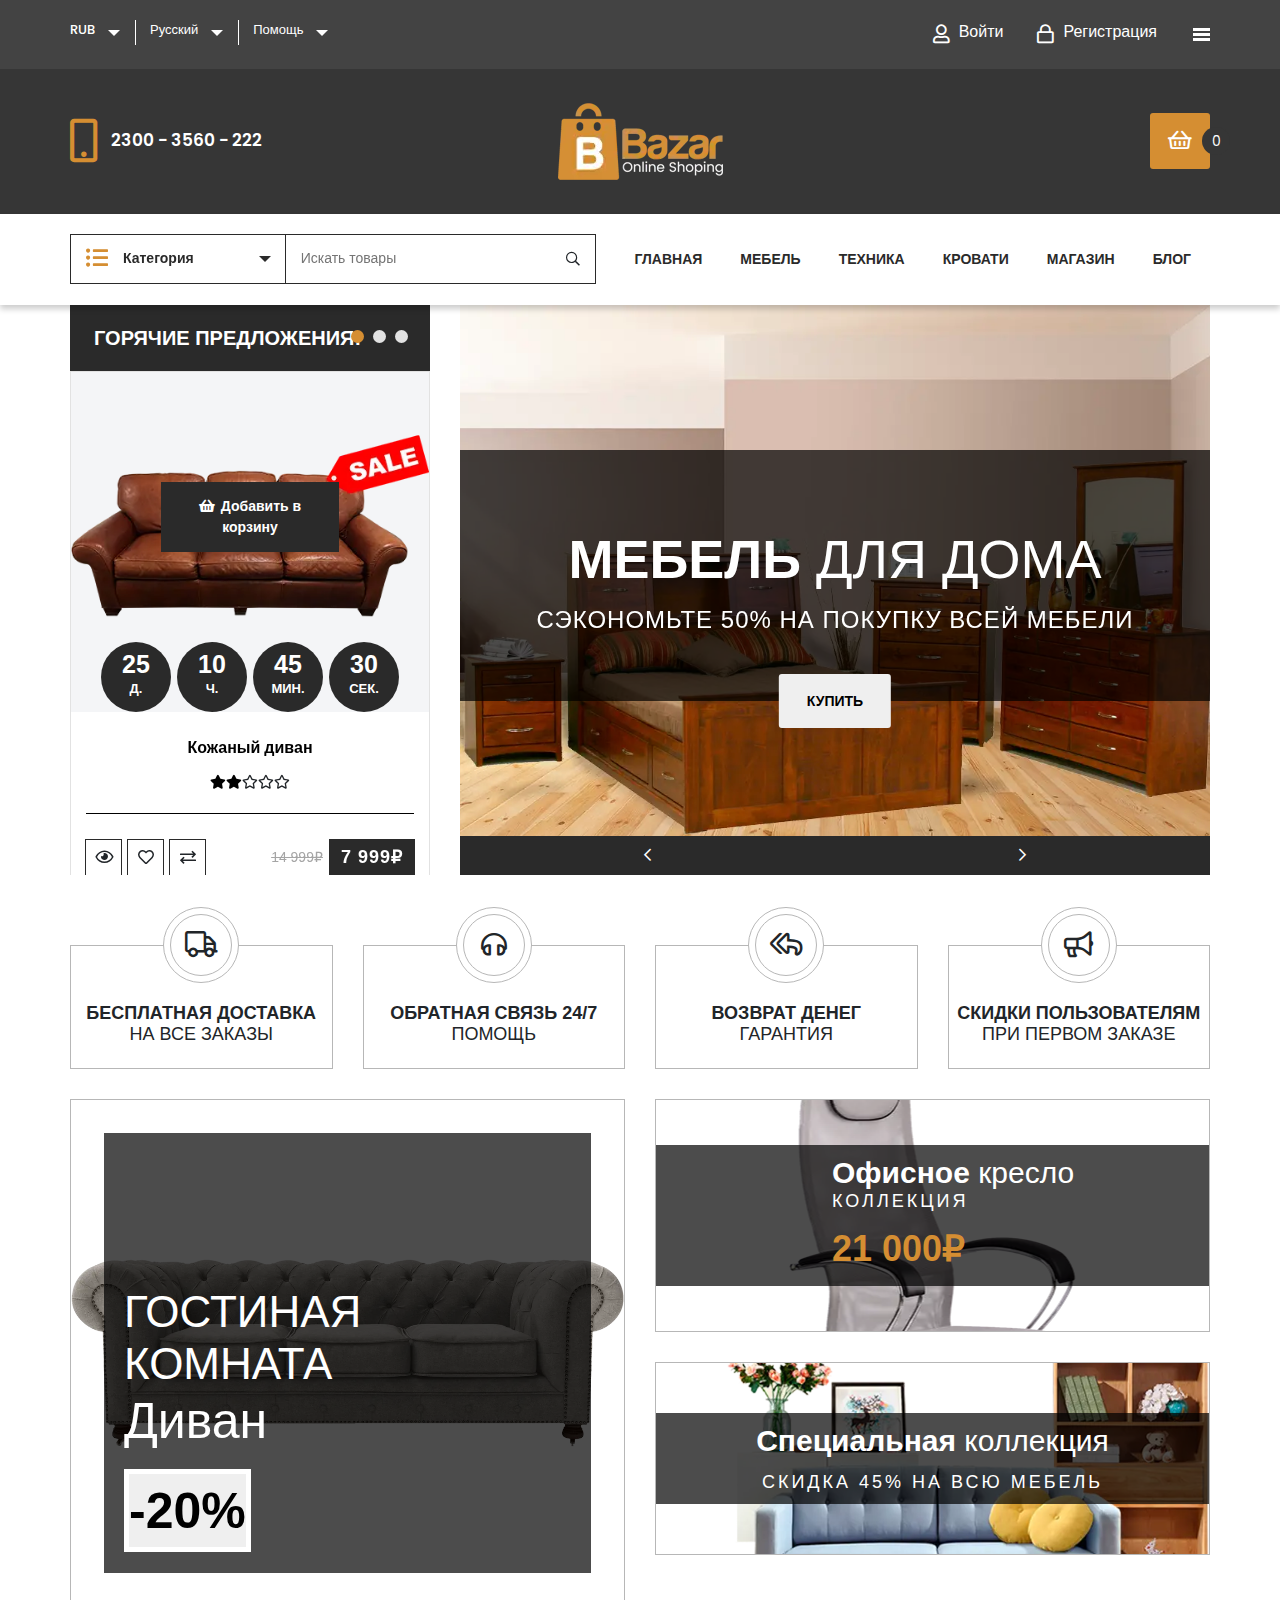
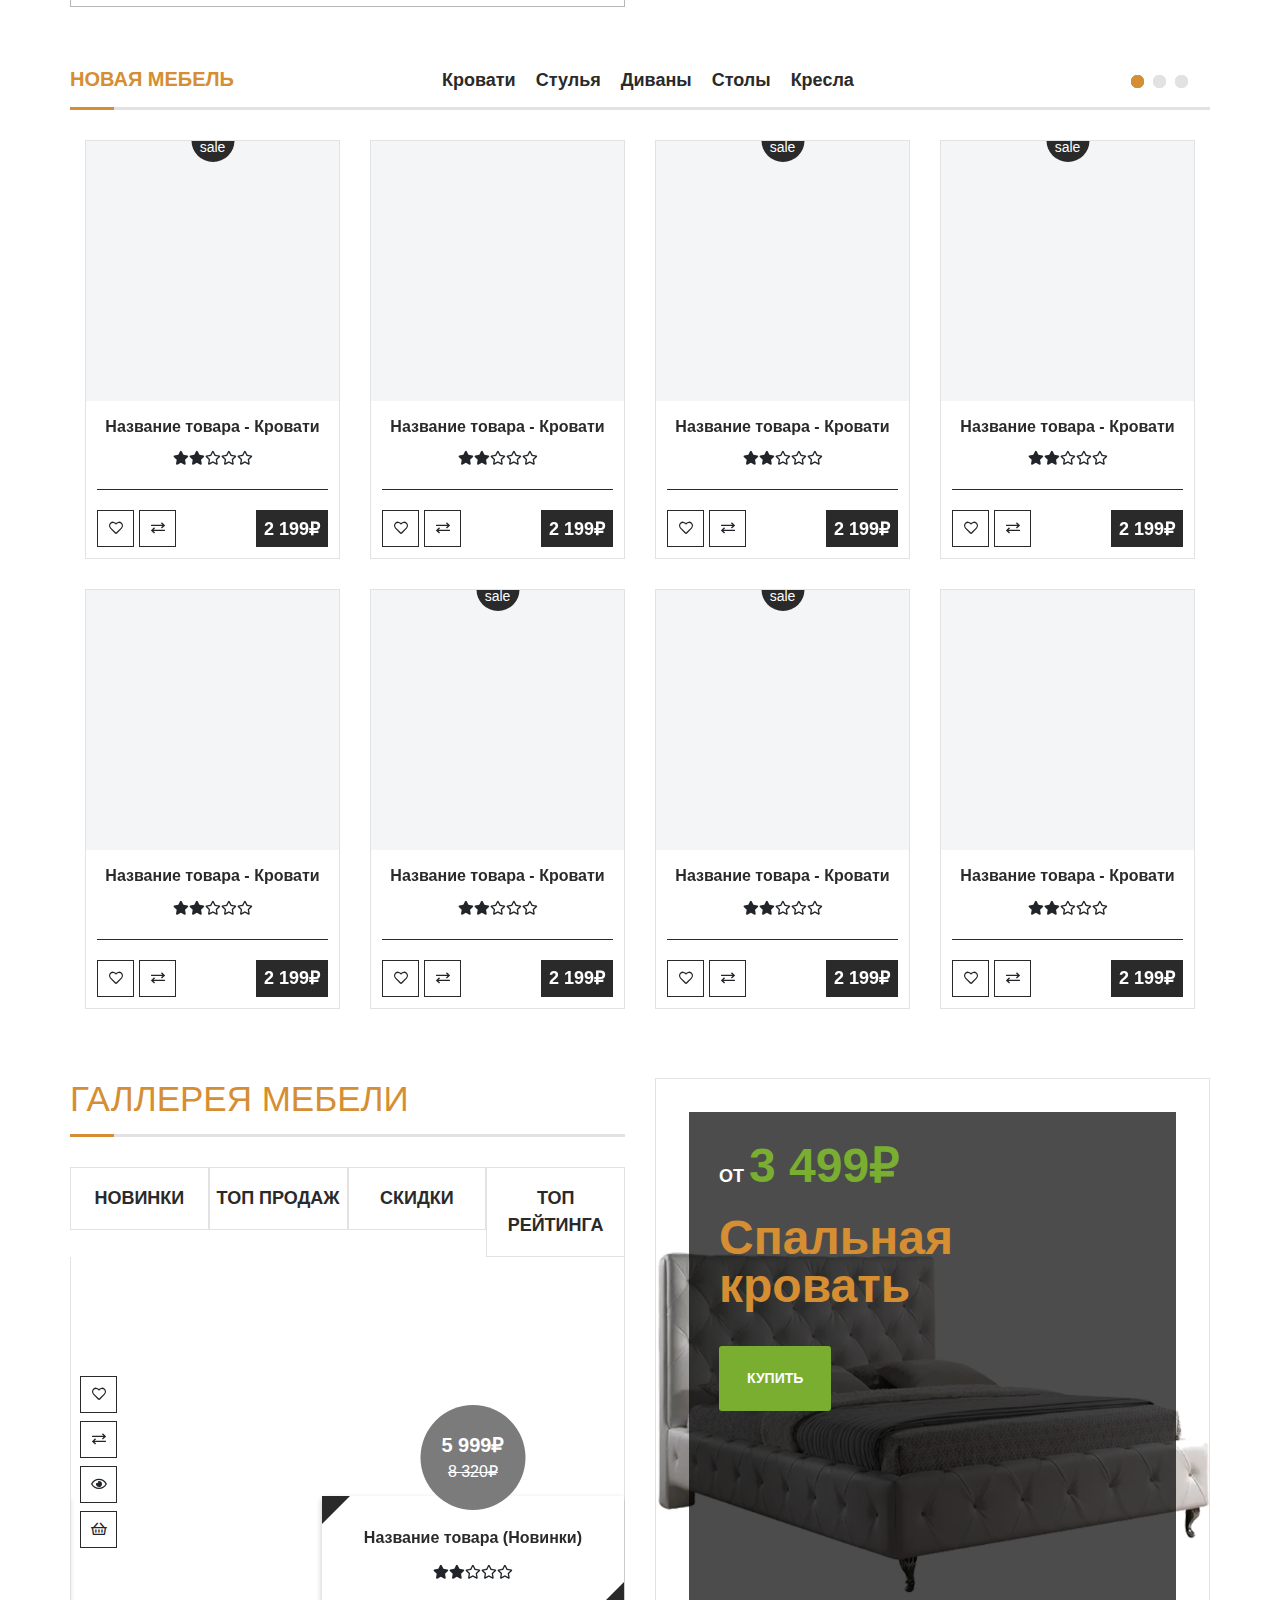
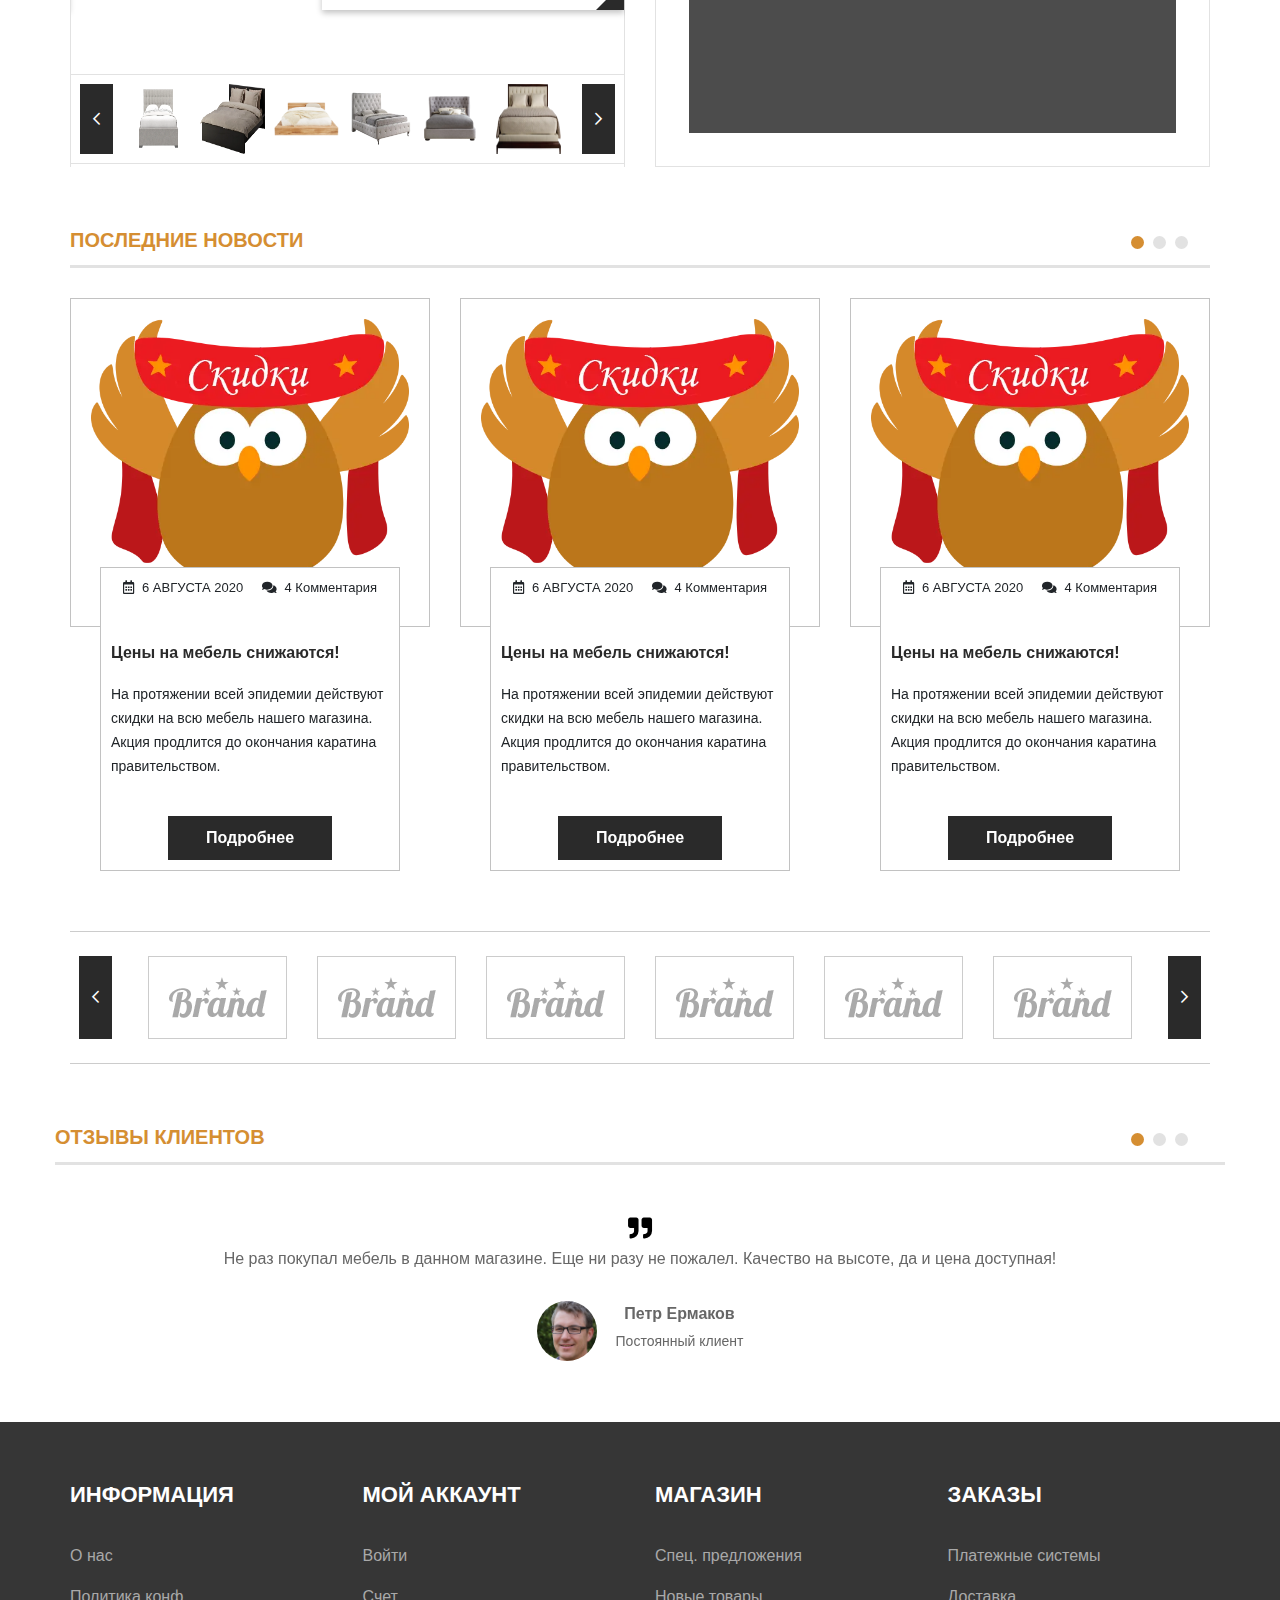
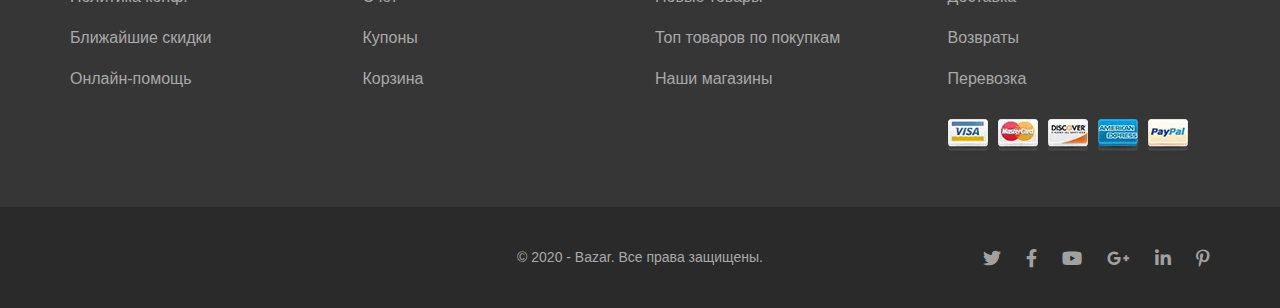
==== commit 4f61656e: "Add files via upload" ====
--- a/index.html
+++ b/index.html
@@ -1,5 +1,5 @@
 <!DOCTYPE html>-<html lang="en">+<html lang="ru">  <head> 	<meta charset="UTF-8">@@ -3451,7 +3451,7 @@
 							<div class="gallery__content-item item new-items"> 								<div class="item__slider"> 									<div class="item__main"-										style="background: url(../img/bedslider1.png) center/cover no-repeat;">+										style="background: url(https://raw.githubusercontent.com/Arthur410/Bazar/master/img/bedslider1.png) center/cover no-repeat;"> 										<div class="item__main-icons icons"> 											<span></span> 											<span></span>@@ -3473,7 +3473,7 @@
 										</div> 									</div> 									<div class="item__main"-										style="background: url(../img/bedslider2.png) center/cover no-repeat;">+										style="background: url(https://raw.githubusercontent.com/Arthur410/Bazar/master/img/bedslider2.png) center/cover no-repeat;"> 										<div class="item__main-icons icons"> 											<span></span> 											<span></span>@@ -3495,7 +3495,7 @@
 										</div> 									</div> 									<div class="item__main"-										style="background: url(../img/bedslider3.png) center/cover no-repeat;">+										style="background: url(https://raw.githubusercontent.com/Arthur410/Bazar/master/img/bedslider3.png) center/cover no-repeat;"> 										<div class="item__main-icons icons"> 											<span></span> 											<span></span>@@ -3517,7 +3517,7 @@
 										</div> 									</div> 									<div class="item__main"-										style="background: url(../img/bedslider4.png) center/cover no-repeat;">+										style="background: url(https://raw.githubusercontent.com/Arthur410/Bazar/master/img/bedslider4.png) center/cover no-repeat;"> 										<div class="item__main-icons icons"> 											<span></span> 											<span></span>@@ -3539,7 +3539,7 @@
 										</div> 									</div> 									<div class="item__main"-										style="background: url(../img/bedslider5.png) center/cover no-repeat;">+										style="background: url(https://raw.githubusercontent.com/Arthur410/Bazar/master/img/bedslider5.png) center/cover no-repeat;"> 										<div class="item__main-icons icons"> 											<span></span> 											<span></span>@@ -3561,7 +3561,7 @@
 										</div> 									</div> 									<div class="item__main"-										style="background: url(../img/bedslider6.png) center/cover no-repeat;">+										style="background: url(https://raw.githubusercontent.com/Arthur410/Bazar/master/img/bedslider6.png) center/cover no-repeat;"> 										<div class="item__main-icons icons"> 											<span></span> 											<span></span>@@ -3583,7 +3583,7 @@
 										</div> 									</div> 									<div class="item__main"-										style="background: url(../img/bedslider7.png) center/cover no-repeat;">+										style="background: url(https://raw.githubusercontent.com/Arthur410/Bazar/master/img/bedslider7.png) center/cover no-repeat;"> 										<div class="item__main-icons icons"> 											<span></span> 											<span></span>@@ -4666,11 +4666,9 @@
 		</div> 	</div> </footer>-	<script src="https://code.jquery.com/jquery-3.5.1.min.js"-		integrity="sha256-9/aliU8dGd2tb6OSsuzixeV4y/faTqgFtohetphbbj0=" crossorigin="anonymous"></script>+	<script src="js/jquery-3.5.1.min.js"></script> 	<script src="js/script.min.js"></script> 	<script src="js/slick.min.js"></script>- </body>  </html>